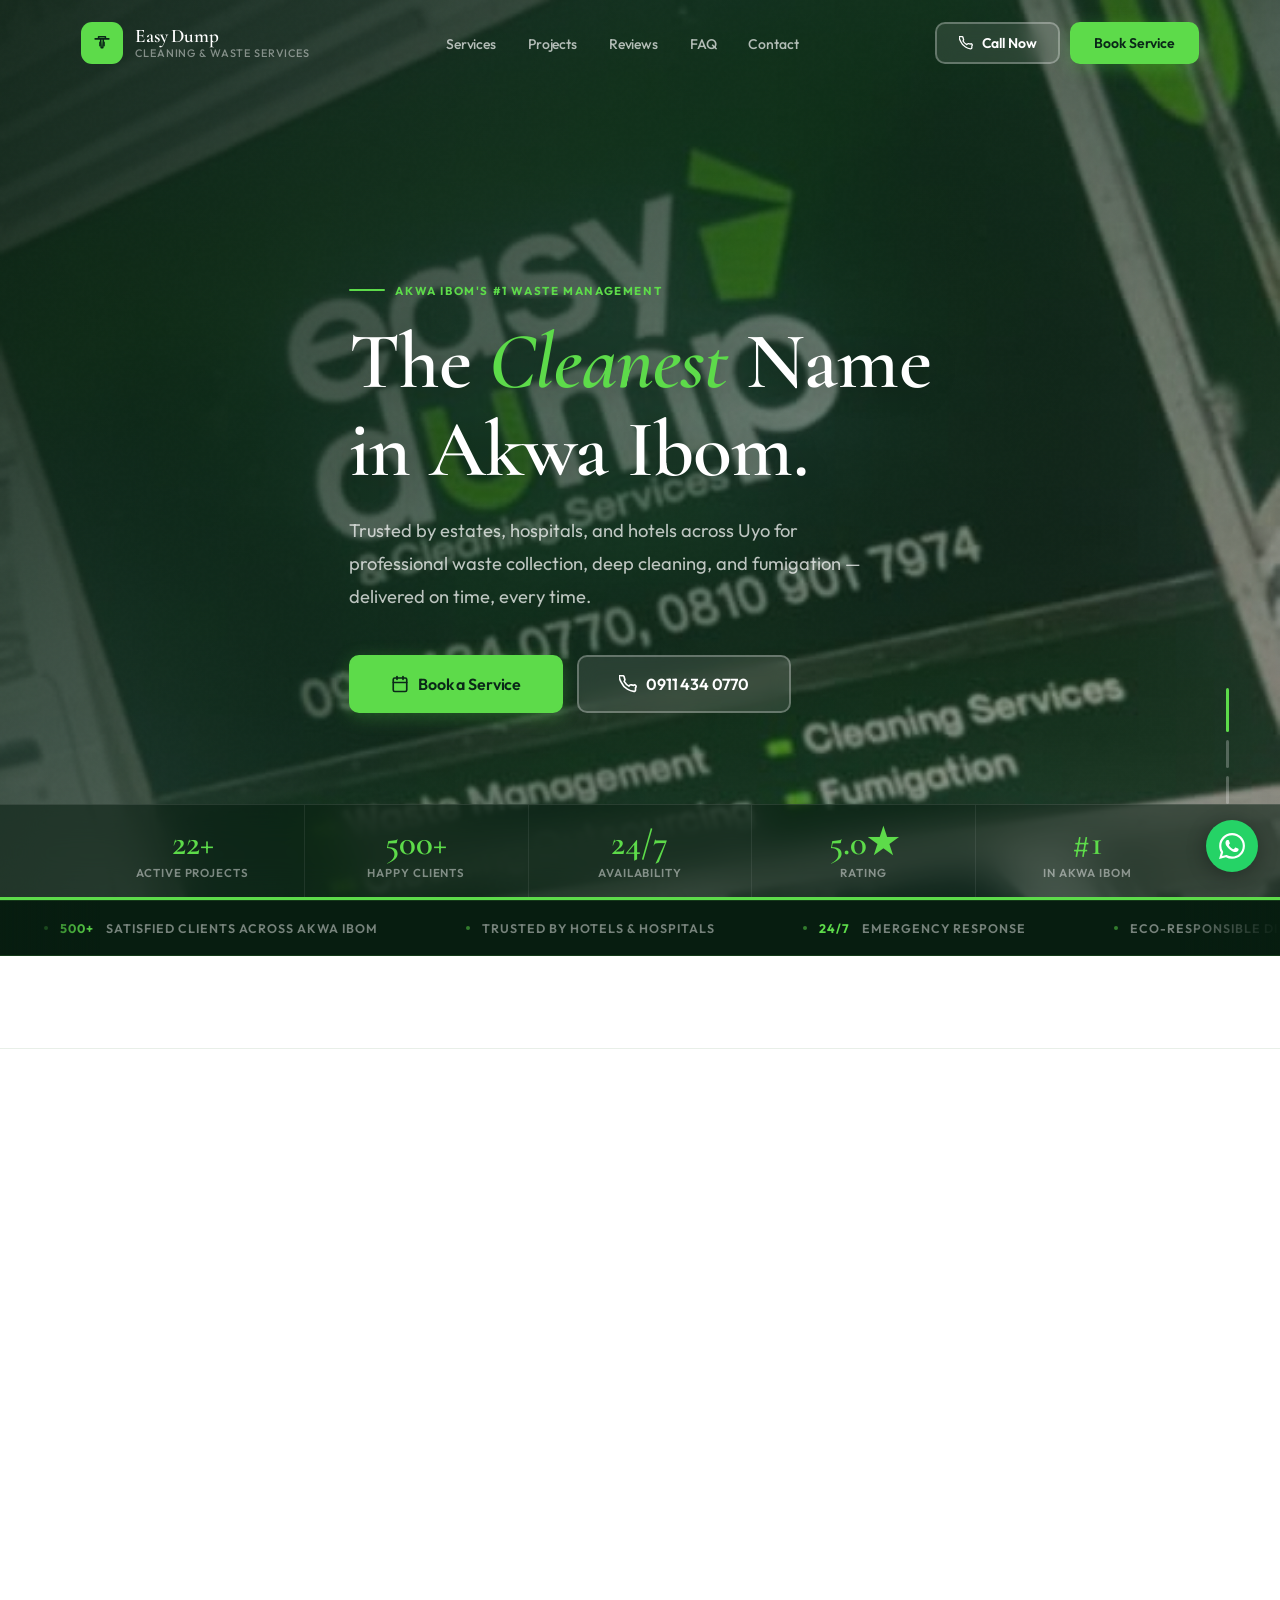
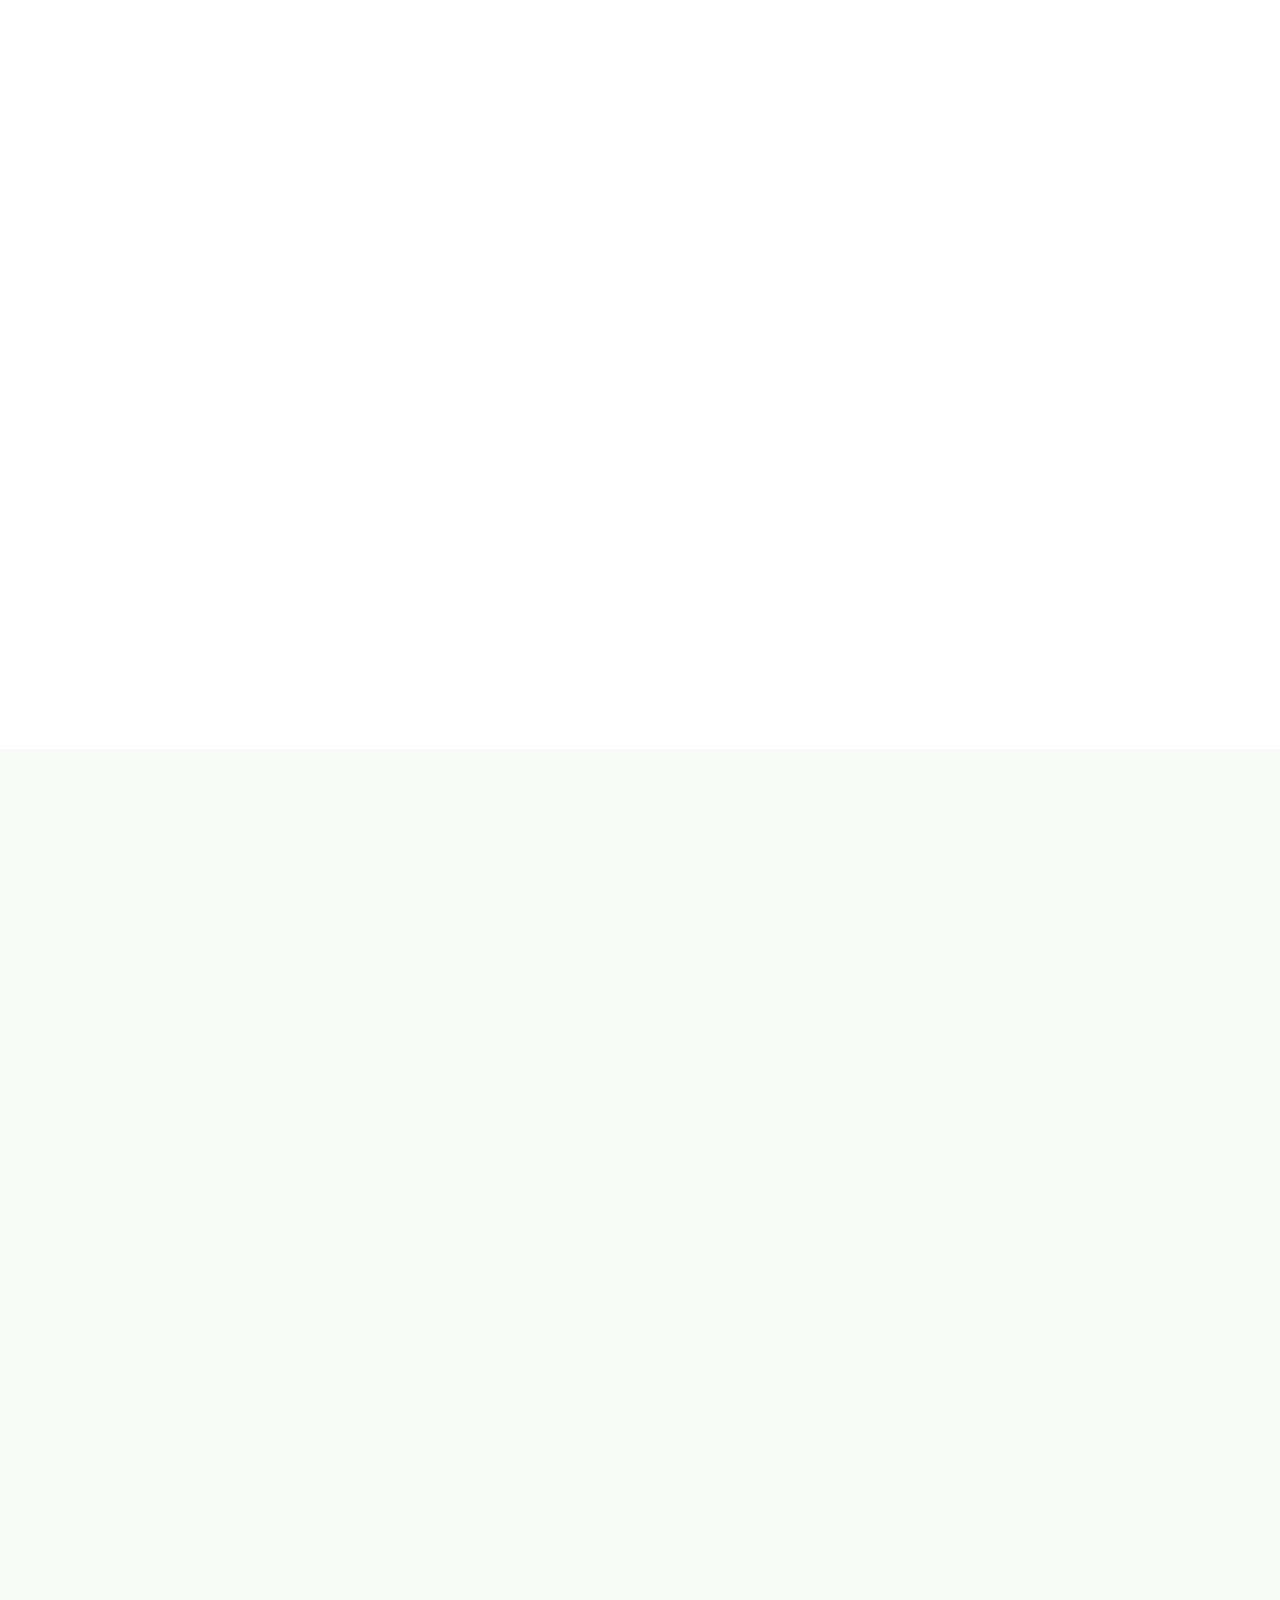
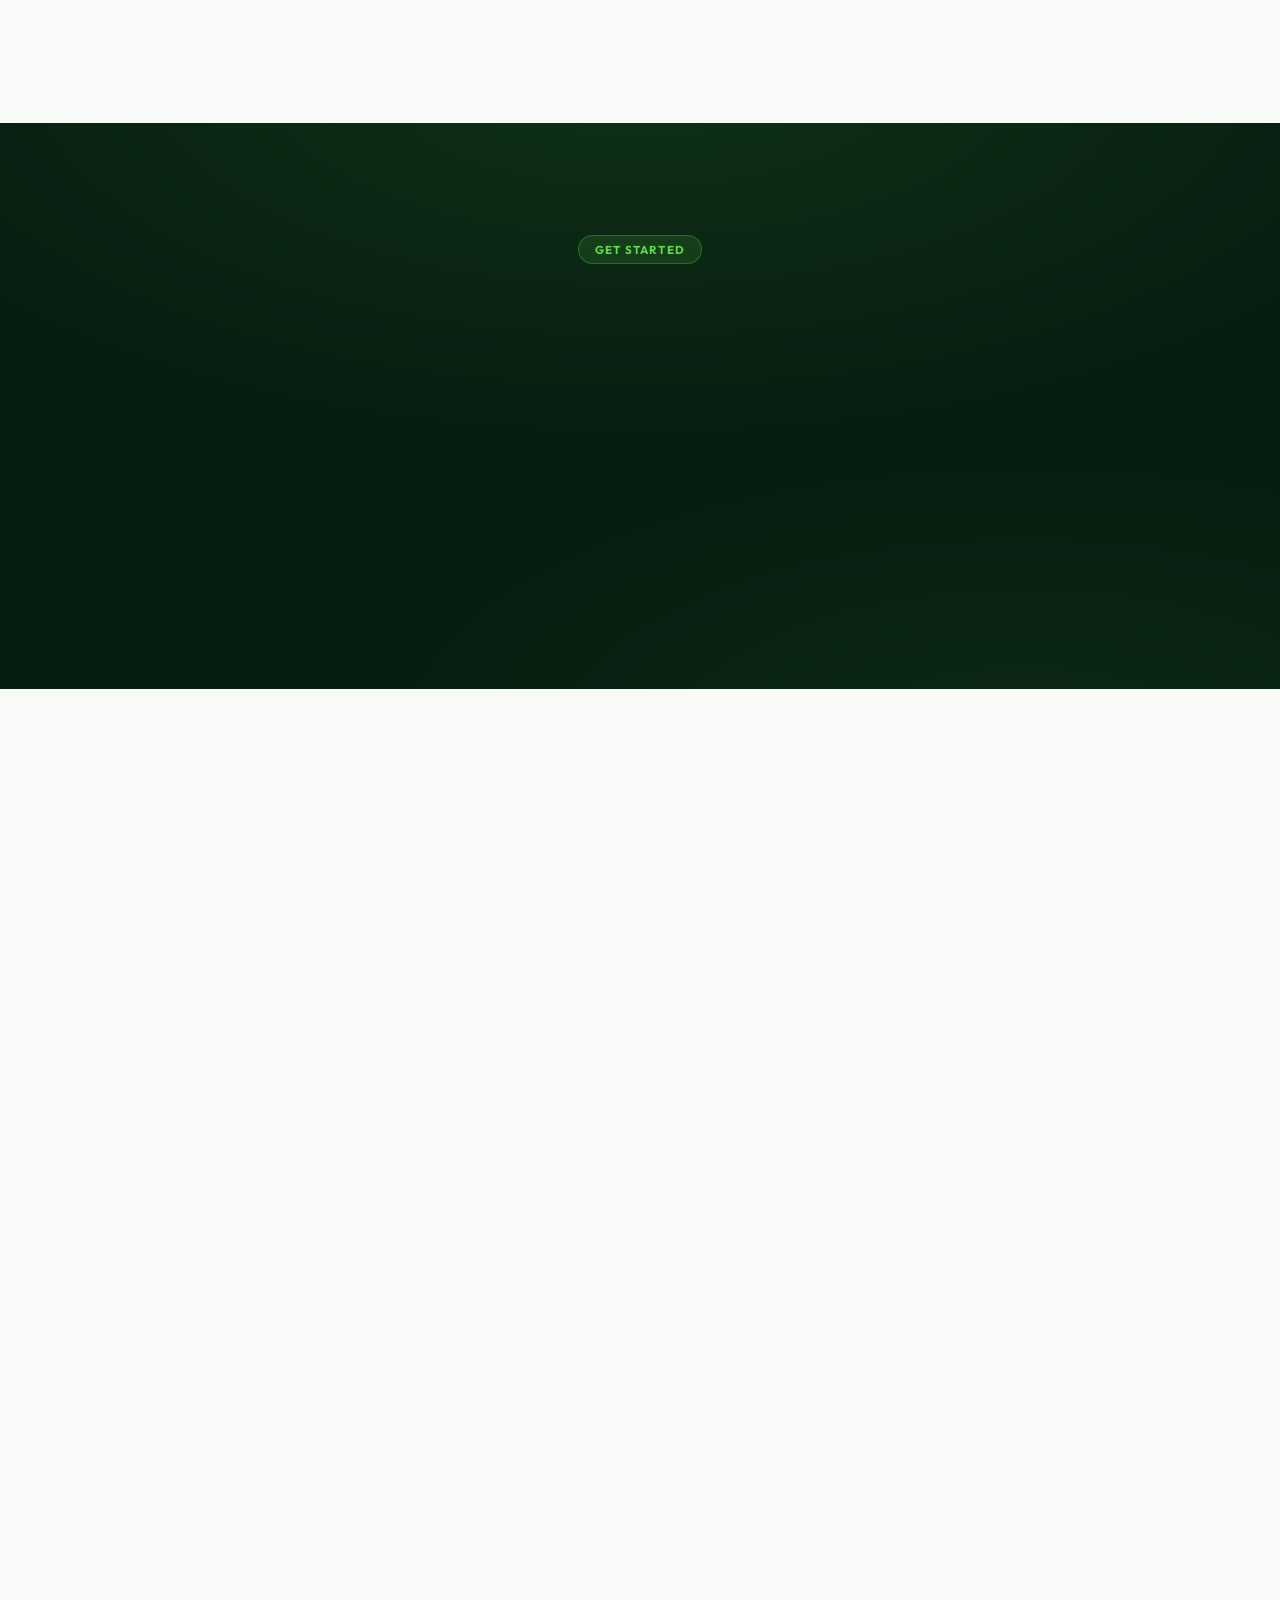
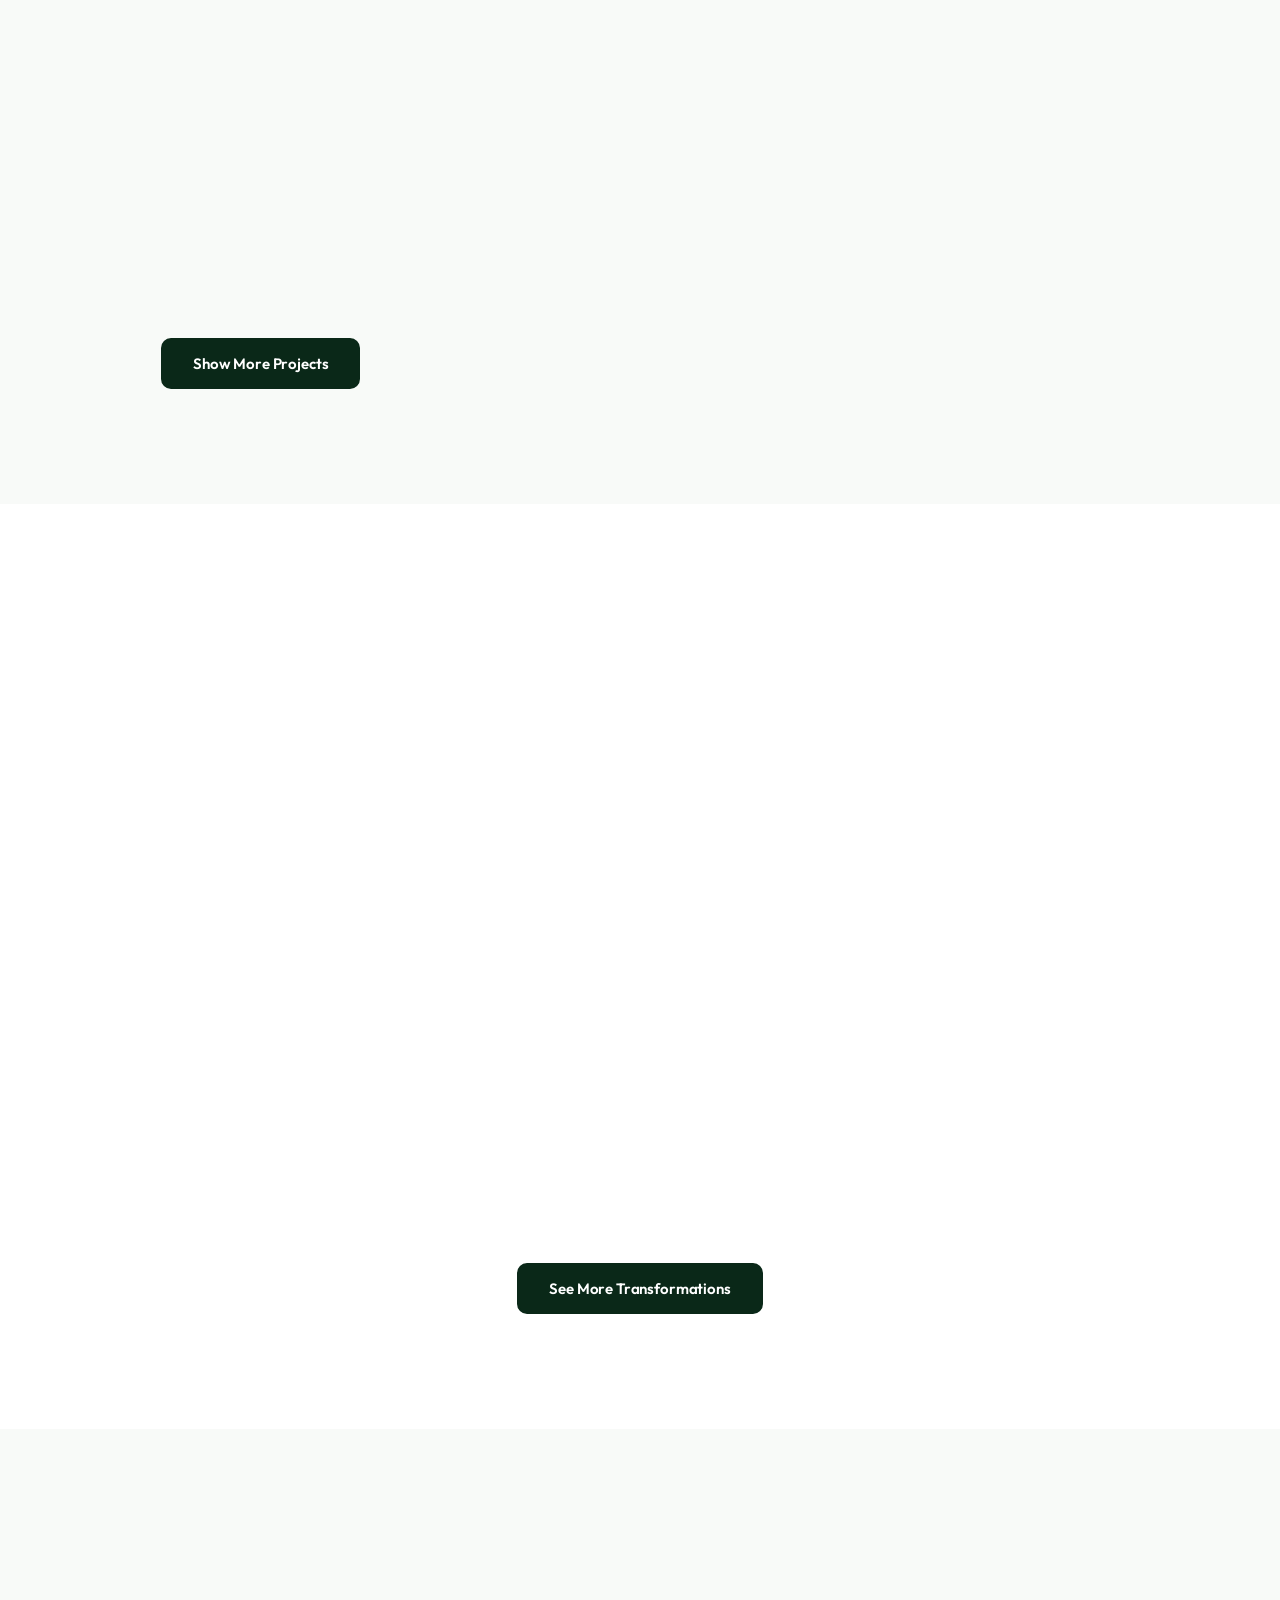
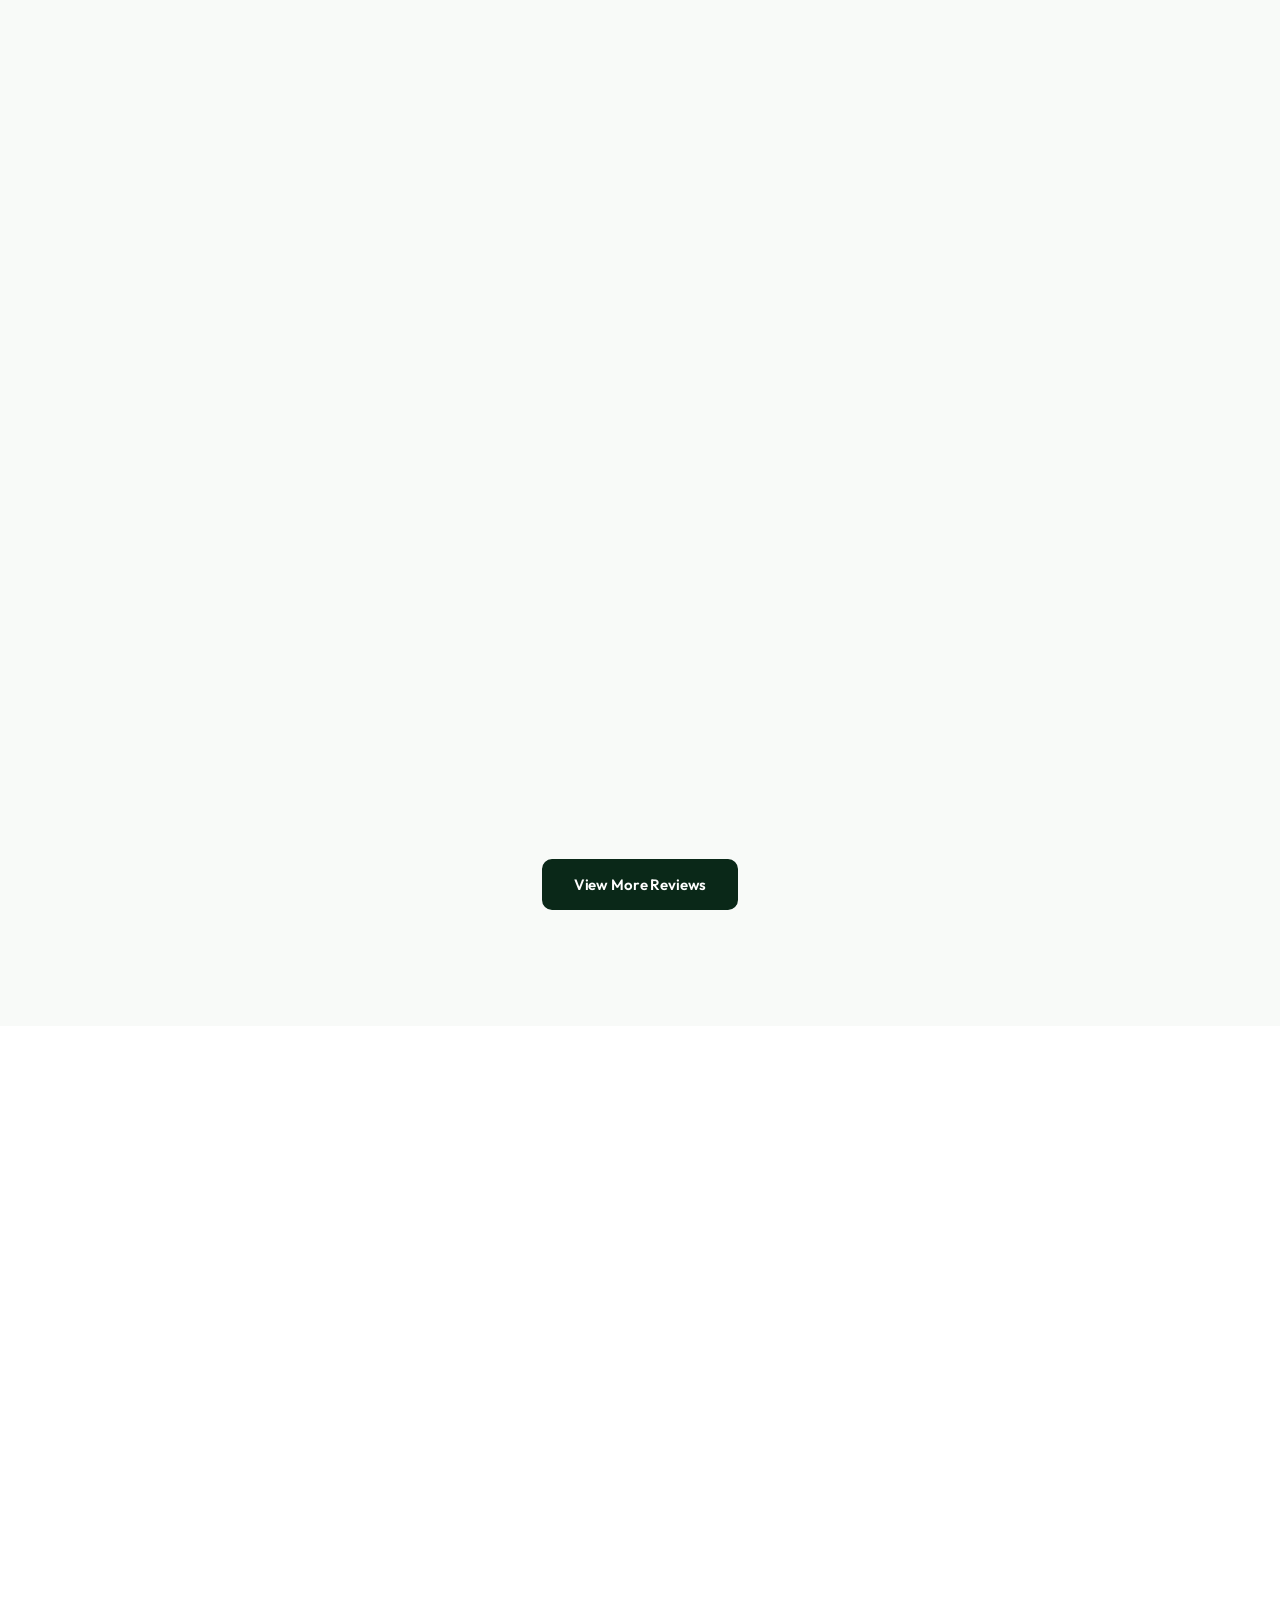
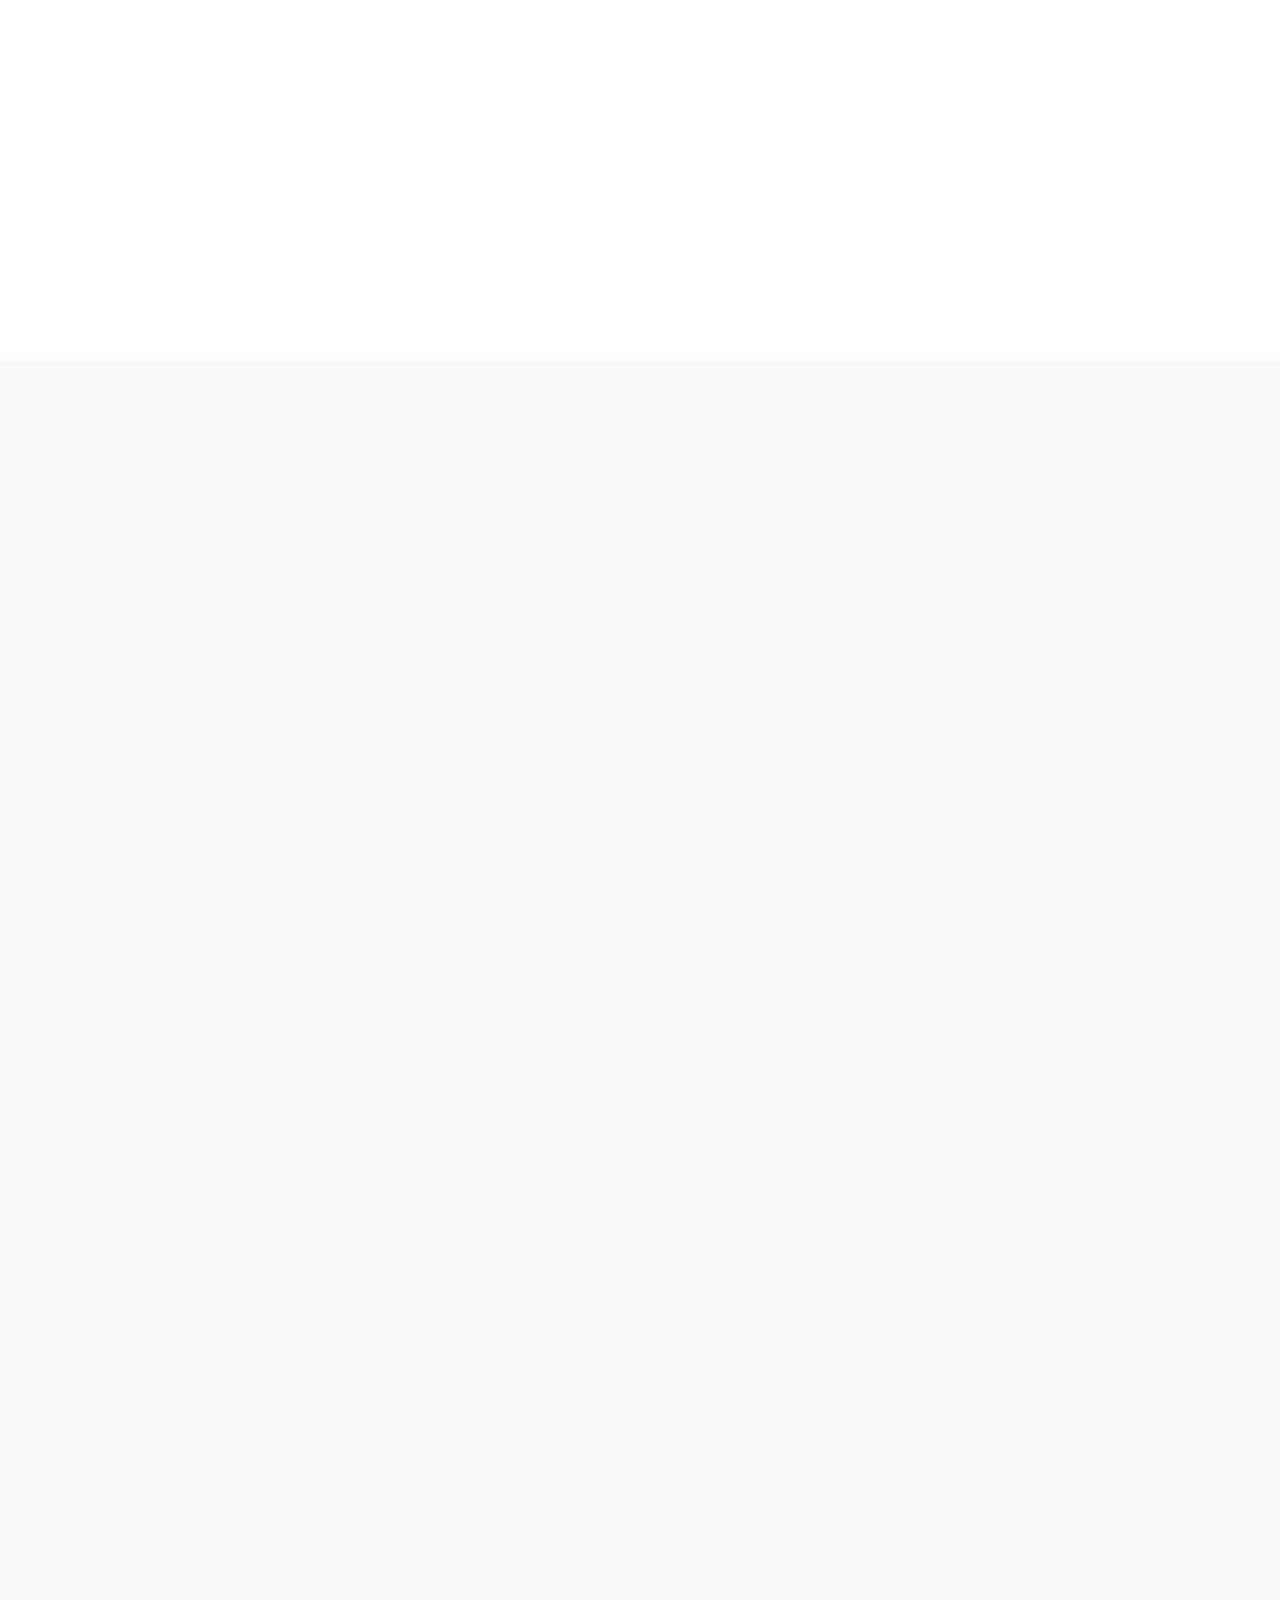
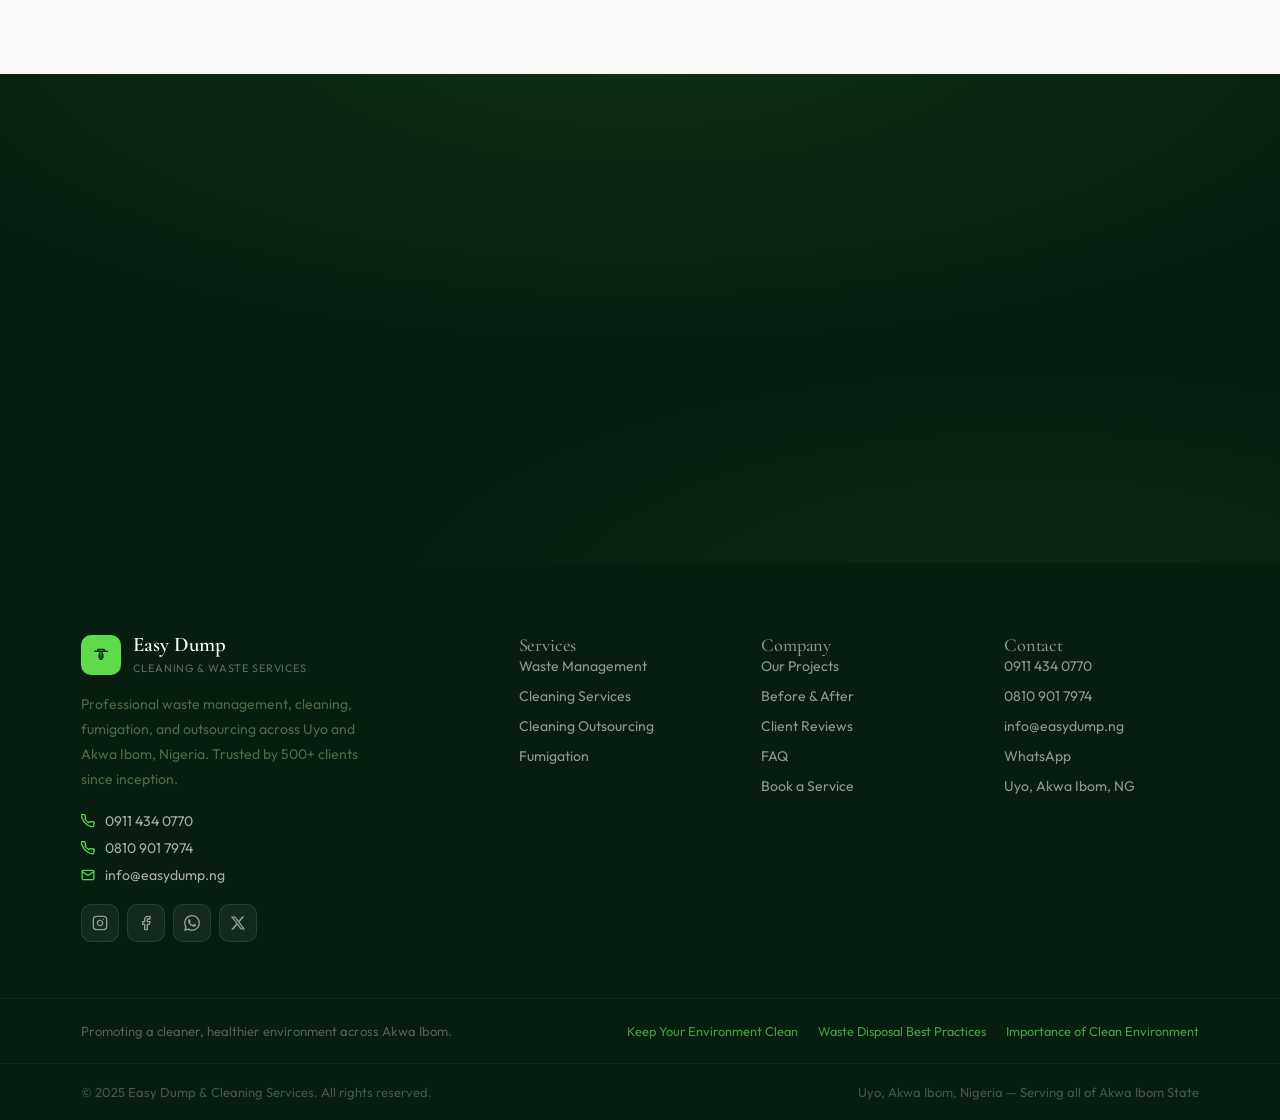
==== index.html @ ab7b24e5 "ppppp" ====
<!DOCTYPE html>
<html lang="en">
<head>
<meta charset="UTF-8">
<meta name="viewport" content="width=device-width,initial-scale=1.0">
<title>Easy Dump & Cleaning Services — #1 in Akwa Ibom | Uyo, Nigeria</title>
<meta name="description" content="Akwa Ibom's most trusted cleaning and waste management company. Easy Dump & Cleaning Services delivers professional waste collection, deep cleaning, fumigation and outsourcing across Uyo. 500+ happy clients. Call 0911 434 0770.">
<meta name="keywords" content="waste management Uyo, cleaning services Akwa Ibom, fumigation Uyo, best cleaning company Nigeria, waste disposal Uyo Akwa Ibom">
<meta name="robots" content="index,follow">
<meta name="author" content="Easy Dump & Cleaning Services">
<meta name="geo.region" content="NG-AK">
<meta name="geo.placename" content="Uyo, Akwa Ibom">
<link rel="canonical" href="https://easydump.org/">
<meta property="og:type" content="website">
<meta property="og:title" content="Easy Dump & Cleaning Services — #1 in Akwa Ibom">
<meta property="og:description" content="Akwa Ibom's most trusted waste management and cleaning company. 500+ clients. 24/7 service. Call 0911 434 0770.">
<meta property="og:url" content="https://easydump.org/">
<meta property="og:site_name" content="Easy Dump & Cleaning Services">
<meta name="twitter:card" content="summary_large_image">
<meta name="twitter:title" content="Easy Dump & Cleaning — #1 in Akwa Ibom">
<meta name="twitter:description" content="Professional waste management, cleaning & fumigation in Uyo, Akwa Ibom.">
<link rel="preconnect" href="https://fonts.googleapis.com">
<link rel="preconnect" href="https://fonts.gstatic.com" crossorigin>
<link href="https://fonts.googleapis.com/css2?family=Cormorant+Garamond:ital,wght@0,400;0,500;0,600;0,700;1,400;1,600&family=Outfit:wght@300;400;500;600;700;800&display=swap" rel="stylesheet">
<link rel="stylesheet" href="style.css">
<script type="application/ld+json">
{"@context":"https://schema.org","@type":"LocalBusiness","name":"Easy Dump & Cleaning Services","description":"Professional waste management, deep cleaning, fumigation and outsourcing across Uyo and Akwa Ibom, Nigeria.","url":"https://easydump.ng","telephone":["+2349114340770","+2348109017974"],"email":"info@easydump.ng","address":{"@type":"PostalAddress","addressLocality":"Uyo","addressRegion":"Akwa Ibom","addressCountry":"NG"},"areaServed":"Akwa Ibom","serviceType":["Waste Management","Cleaning Services","Fumigation","Cleaning Outsourcing"],"aggregateRating":{"@type":"AggregateRating","ratingValue":"5.0","reviewCount":"500"},"sameAs":["https://www.instagram.com/easydumpng","https://www.facebook.com/easydumpng"]}
</script>
</head>
<body>

<!-- ═══ PRELOADER ═══ -->
<div id="preloader">
  <div class="pl-wordmark">
    <div class="pl-logomark">
      <svg viewBox="0 0 32 32" fill="none" xmlns="http://www.w3.org/2000/svg">
        <path d="M6 10h20M11 10V7h10v3M18 10l-.8 13H14.8L14 10" stroke="currentColor" stroke-width="2" stroke-linecap="round" stroke-linejoin="round"/>
        <path d="M13 15v5M19 15v5" stroke="currentColor" stroke-width="2" stroke-linecap="round"/>
      </svg>
    </div>
    <div class="pl-name">Easy Dump<span>Cleaning &amp; Waste Services</span></div>
  </div>
  <div class="pl-track"><div class="pl-fill"></div></div>
  <div class="pl-msg">Preparing your experience&hellip;</div>
</div>

<!-- ═══ NAVBAR ═══ -->
<nav class="nav" id="nav" aria-label="Main navigation">
  <div class="container">
    <div class="nav-inner">
      <a href="index.html" class="nav-logo" aria-label="Easy Dump home">
        <div class="nav-lm">
          <svg viewBox="0 0 32 32" fill="none" xmlns="http://www.w3.org/2000/svg">
            <path d="M6 10h20M11 10V7h10v3M18 10l-.8 13H14.8L14 10" stroke="currentColor" stroke-width="2.2" stroke-linecap="round" stroke-linejoin="round"/>
            <path d="M13 15v5M19 15v5" stroke="currentColor" stroke-width="2.2" stroke-linecap="round"/>
          </svg>
        </div>
        <div class="nav-wordmark">
          <strong>Easy Dump</strong>
          <span>Cleaning &amp; Waste Services</span>
        </div>
      </a>
      <ul class="nav-links" role="list">
        <li><a href="#services" class="nav-link">Services</a></li>
        <li><a href="#projects" class="nav-link">Projects</a></li>
        <li><a href="#reviews" class="nav-link">Reviews</a></li>
        <li><a href="#faq" class="nav-link">FAQ</a></li>
        <li><a href="#contact" class="nav-link">Contact</a></li>
      </ul>
      <div class="nav-cta">
        <a href="tel:09114340770" class="btn btn-ghost-w btn-sm">
          <svg width="14" height="14" viewBox="0 0 24 24" fill="none" stroke="currentColor" stroke-width="2.2" stroke-linecap="round" stroke-linejoin="round"><path d="M22 16.92v3a2 2 0 01-2.18 2 19.79 19.79 0 01-8.63-3.07A19.5 19.5 0 013.07 9.81a19.79 19.79 0 01-3.07-8.67A2 2 0 012 1h3a2 2 0 012 1.72c.127.96.361 1.903.7 2.81a2 2 0 01-.45 2.11L6.91 8.57a16 16 0 006.29 6.29l1.27-1.27a2 2 0 012.11-.45c.907.339 1.85.573 2.81.7A2 2 0 0122 16.92z"/></svg>
          Call Now
        </a>
        <a href="booking.html" class="btn btn-lime btn-sm">Book Service</a>
      </div>
      <button class="ham" id="ham" aria-label="Open menu" aria-expanded="false">
        <span></span><span></span><span></span>
      </button>
    </div>
  </div>
</nav>

<!-- ═══ MOBILE NAV ═══ -->
<div class="mob-nav" id="mob-nav" role="dialog" aria-modal="true" aria-label="Mobile navigation">
  <div class="mob-nav-head">
    <a href="index.html" class="nav-logo" style="text-decoration:none">
      <div class="nav-lm"><svg viewBox="0 0 32 32" fill="none" xmlns="http://www.w3.org/2000/svg"><path d="M6 10h20M11 10V7h10v3M18 10l-.8 13H14.8L14 10" stroke="currentColor" stroke-width="2.2" stroke-linecap="round" stroke-linejoin="round"/><path d="M13 15v5M19 15v5" stroke="currentColor" stroke-width="2.2" stroke-linecap="round"/></svg></div>
      <div class="nav-wordmark"><strong>Easy Dump</strong><span>Cleaning &amp; Waste</span></div>
    </a>
    <button id="mob-close" aria-label="Close menu" style="background:rgba(255,255,255,.07);border:none;color:#fff;width:42px;height:42px;border-radius:50%;display:flex;align-items:center;justify-content:center;cursor:pointer;flex-shrink:0">
      <svg width="18" height="18" viewBox="0 0 24 24" fill="none" stroke="currentColor" stroke-width="2.5" stroke-linecap="round"><path d="M18 6L6 18M6 6l12 12"/></svg>
    </button>
  </div>
  <div class="mob-nav-body">
    <a href="#services" class="mob-lnk">Services<svg width="16" height="16" viewBox="0 0 24 24" fill="none" stroke="currentColor" stroke-width="2.2" stroke-linecap="round" stroke-linejoin="round"><path d="M5 12h14M12 5l7 7-7 7"/></svg></a>
    <a href="#projects" class="mob-lnk">Projects<svg width="16" height="16" viewBox="0 0 24 24" fill="none" stroke="currentColor" stroke-width="2.2" stroke-linecap="round" stroke-linejoin="round"><path d="M5 12h14M12 5l7 7-7 7"/></svg></a>
    <a href="#reviews" class="mob-lnk">Reviews<svg width="16" height="16" viewBox="0 0 24 24" fill="none" stroke="currentColor" stroke-width="2.2" stroke-linecap="round" stroke-linejoin="round"><path d="M5 12h14M12 5l7 7-7 7"/></svg></a>
    <a href="#faq" class="mob-lnk">FAQ<svg width="16" height="16" viewBox="0 0 24 24" fill="none" stroke="currentColor" stroke-width="2.2" stroke-linecap="round" stroke-linejoin="round"><path d="M5 12h14M12 5l7 7-7 7"/></svg></a>
    <a href="#contact" class="mob-lnk">Contact<svg width="16" height="16" viewBox="0 0 24 24" fill="none" stroke="currentColor" stroke-width="2.2" stroke-linecap="round" stroke-linejoin="round"><path d="M5 12h14M12 5l7 7-7 7"/></svg></a>
    <div class="mob-contacts">
      <div class="mob-ci"><svg width="15" height="15" viewBox="0 0 24 24" fill="none" stroke="currentColor" stroke-width="2" stroke-linecap="round" stroke-linejoin="round"><path d="M22 16.92v3a2 2 0 01-2.18 2 19.79 19.79 0 01-8.63-3.07A19.5 19.5 0 013.07 9.81a19.79 19.79 0 01-3.07-8.67A2 2 0 012 1h3a2 2 0 012 1.72c.127.96.361 1.903.7 2.81a2 2 0 01-.45 2.11L6.91 8.57a16 16 0 006.29 6.29l1.27-1.27a2 2 0 012.11-.45c.907.339 1.85.573 2.81.7A2 2 0 0122 16.92z"/></svg><a href="tel:09114340770">0911 434 0770</a></div>
      <div class="mob-ci"><svg width="15" height="15" viewBox="0 0 24 24" fill="none" stroke="currentColor" stroke-width="2" stroke-linecap="round" stroke-linejoin="round"><path d="M4 4h16c1.1 0 2 .9 2 2v12c0 1.1-.9 2-2 2H4c-1.1 0-2-.9-2-2V6c0-1.1.9-2 2-2z"/><polyline points="22,6 12,13 2,6"/></svg><a href="mailto:info@easydump.ng">info@easydump.ng</a></div>
    </div>
  </div>
  <div class="mob-nav-foot">
    <a href="booking.html" class="btn btn-lime">Book a Service</a>
    <a href="tel:09114340770" class="btn btn-ghost-w">Call 0911 434 0770</a>
  </div>
</div>

<!-- ═══ HERO ═══ -->
<section class="hero" aria-label="Hero">
  <div class="hero-slides">
    <div class="hs"></div>
    <div class="hs"></div>
    <div class="hs"></div>
  </div>

  <div class="hero-content">
    <div class="container">
      <div class="hero-inner">
        <div class="hero-panels">
          <!-- Panel 1 -->
          <div class="hero-panel">
            <div class="hero-eyebrow"><span class="hero-eyebrow-line"></span>Akwa Ibom's #1 Waste Management</div>
            <h1>The <em>Cleanest</em> Name<br>in Akwa Ibom.</h1>
            <p>Trusted by estates, hospitals, and hotels across Uyo for professional waste collection, deep cleaning, and fumigation — delivered on time, every time.</p>
          </div>
          <!-- Panel 2 -->
          <div class="hero-panel">
            <div class="hero-eyebrow"><span class="hero-eyebrow-line"></span>Professional Cleaning Services</div>
            <h1>Spotless Spaces.<br><em>Healthy</em> Environments.</h1>
            <p>Hospital-grade cleaning standards brought to your home, hotel, or office. Our trained teams deliver results that speak louder than words.</p>
          </div>
          <!-- Panel 3 -->
          <div class="hero-panel">
            <div class="hero-eyebrow"><span class="hero-eyebrow-line"></span>24/7 Emergency Response</div>
            <h1>Always Ready.<br>Always <em>Reliable.</em></h1>
            <p>500+ clients across Akwa Ibom rely on Easy Dump for round-the-clock waste management, emergency cleaning, and certified fumigation services.</p>
          </div>
        </div>
        <div class="hero-actions">
          <a href="booking.html" class="btn btn-lime btn-lg">
            <svg width="18" height="18" viewBox="0 0 24 24" fill="none" stroke="currentColor" stroke-width="2.2" stroke-linecap="round" stroke-linejoin="round"><rect x="3" y="4" width="18" height="18" rx="2" ry="2"/><line x1="16" y1="2" x2="16" y2="6"/><line x1="8" y1="2" x2="8" y2="6"/><line x1="3" y1="10" x2="21" y2="10"/></svg>
            Book a Service
          </a>
          <a href="tel:09114340770" class="btn btn-ghost-w btn-lg">
            <svg width="18" height="18" viewBox="0 0 24 24" fill="none" stroke="currentColor" stroke-width="2.2" stroke-linecap="round" stroke-linejoin="round"><path d="M22 16.92v3a2 2 0 01-2.18 2 19.79 19.79 0 01-8.63-3.07A19.5 19.5 0 013.07 9.81a19.79 19.79 0 01-3.07-8.67A2 2 0 012 1h3a2 2 0 012 1.72c.127.96.361 1.903.7 2.81a2 2 0 01-.45 2.11L6.91 8.57a16 16 0 006.29 6.29l1.27-1.27a2 2 0 012.11-.45c.907.339 1.85.573 2.81.7A2 2 0 0122 16.92z"/></svg>
            0911 434 0770
          </a>
        </div>
      </div>
    </div>
  </div>

  <!-- Stats bar -->
  <div class="hero-stats">
    <div class="container">
      <div class="hero-stats-inner">
        <div class="hstat"><div class="hstat-n">22+</div><div class="hstat-l">Active Projects</div></div>
        <div class="hstat"><div class="hstat-n">500+</div><div class="hstat-l">Happy Clients</div></div>
        <div class="hstat"><div class="hstat-n">24/7</div><div class="hstat-l">Availability</div></div>
        <div class="hstat"><div class="hstat-n">5.0★</div><div class="hstat-l">Rating</div></div>
        <div class="hstat"><div class="hstat-n">#1</div><div class="hstat-l">In Akwa Ibom</div></div>
      </div>
    </div>
  </div>

  <!-- Dot controls -->
  <div class="hero-ctrl">
    <div class="hero-dots">
      <button class="hdot" aria-label="Slide 1"></button>
      <button class="hdot" aria-label="Slide 2"></button>
      <button class="hdot" aria-label="Slide 3"></button>
    </div>
  </div>
  <div class="hero-timer"><div class="hero-timer-fill" id="hero-fill"></div></div>
</section>

<!-- ═══ TICKER ═══ -->
<div class="ticker-wrap" aria-hidden="true">
  <div class="ticker-belt">
    <span class="tick"><span class="tick-div"></span><b>500+</b> Satisfied Clients Across Akwa Ibom</span>
    <span class="tick"><span class="tick-div"></span>Trusted by Hotels &amp; Hospitals</span>
    <span class="tick"><span class="tick-div"></span><b>24/7</b> Emergency Response</span>
    <span class="tick"><span class="tick-div"></span>Eco-Responsible Disposal Methods</span>
    <span class="tick"><span class="tick-div"></span><b>No.1</b> Cleaning Company in Uyo</span>
    <span class="tick"><span class="tick-div"></span>Licensed &amp; Fully Insured</span>
    <span class="tick"><span class="tick-div"></span>Medical-Grade Sanitation Available</span>
    <span class="tick"><span class="tick-div"></span><b>22+</b> Active Projects Running</span>
    <span class="tick"><span class="tick-div"></span><b>500+</b> Satisfied Clients Across Akwa Ibom</span>
    <span class="tick"><span class="tick-div"></span>Trusted by Hotels &amp; Hospitals</span>
    <span class="tick"><span class="tick-div"></span><b>24/7</b> Emergency Response</span>
    <span class="tick"><span class="tick-div"></span>Eco-Responsible Disposal Methods</span>
    <span class="tick"><span class="tick-div"></span><b>No.1</b> Cleaning Company in Uyo</span>
    <span class="tick"><span class="tick-div"></span>Licensed &amp; Fully Insured</span>
    <span class="tick"><span class="tick-div"></span>Medical-Grade Sanitation Available</span>
    <span class="tick"><span class="tick-div"></span><b>22+</b> Active Projects Running</span>
  </div>
</div>

<!-- ═══ TRUST BAR ═══ -->
<div class="trust-bar">
  <div class="container">
    <div class="trust-inner">
      <div class="ti sa d1"><div class="ti-icon"><svg width="16" height="16" viewBox="0 0 24 24" fill="none" stroke="currentColor" stroke-width="2.2" stroke-linecap="round" stroke-linejoin="round"><path d="M22 11.08V12a10 10 0 11-5.93-9.14"/><polyline points="22 4 12 14.01 9 11.01"/></svg></div>Licensed &amp; Insured</div>
      <div class="ti sa d2"><div class="ti-icon"><svg width="16" height="16" viewBox="0 0 24 24" fill="none" stroke="currentColor" stroke-width="2.2" stroke-linecap="round" stroke-linejoin="round"><polygon points="12 2 15.09 8.26 22 9.27 17 14.14 18.18 21.02 12 17.77 5.82 21.02 7 14.14 2 9.27 8.91 8.26 12 2"/></svg></div>5-Star Rated</div>
      <div class="ti sa d3"><div class="ti-icon"><svg width="16" height="16" viewBox="0 0 24 24" fill="none" stroke="currentColor" stroke-width="2.2" stroke-linecap="round" stroke-linejoin="round"><circle cx="12" cy="12" r="10"/><polyline points="12 6 12 12 16 14"/></svg></div>Same-Day Response</div>
      <div class="ti sa d4"><div class="ti-icon"><svg width="16" height="16" viewBox="0 0 24 24" fill="none" stroke="currentColor" stroke-width="2.2" stroke-linecap="round" stroke-linejoin="round"><path d="M12 22s8-4 8-10V5l-8-3-8 3v7c0 6 8 10 8 10z"/></svg></div>Eco-Friendly Methods</div>
      <div class="ti sa d5"><div class="ti-icon"><svg width="16" height="16" viewBox="0 0 24 24" fill="none" stroke="currentColor" stroke-width="2.2" stroke-linecap="round" stroke-linejoin="round"><path d="M17 21v-2a4 4 0 00-4-4H5a4 4 0 00-4 4v2"/><circle cx="9" cy="7" r="4"/><path d="M23 21v-2a4 4 0 00-3-3.87"/><path d="M16 3.13a4 4 0 010 7.75"/></svg></div>Trained Professionals</div>
    </div>
  </div>
</div>

<!-- ═══ SERVICES ═══ -->
<section class="section" id="services">
  <div class="container">
    <div class="sh-row">
      <div class="sh sa sl">
        <div class="chip"><span class="chip-dot"></span>What We Do</div>
        <h2>Our Services</h2>
        <p>Four core service lines covering everything your estate, business, or facility needs — delivered by trained professionals across Uyo and Akwa Ibom.</p>
      </div>
      <a href="booking.html" class="btn btn-outline sa sr">Book Any Service</a>
    </div>
    <div class="svc-grid">
      <!-- Waste -->
      <div class="svc-card sa">
        <div class="svc-bg" style="background-image:url('https://i.pinimg.com/1200x/e2/1a/35/e21a35e1ba9e62483b7ad218270b8b0f.jpg')"></div>
        <div class="svc-overlay"></div>
        <div class="svc-tag">Waste Management</div>
        <div class="svc-body">
          <div class="svc-icon-wrap"><svg width="22" height="22" viewBox="0 0 24 24" fill="none" stroke="currentColor" stroke-width="2.2" stroke-linecap="round" stroke-linejoin="round"><path d="M3 6h18M8 6V4h8v2M19 6l-1 14H6L5 6"/><path d="M10 11v5M14 11v5"/></svg></div>
          <h3>Waste Management</h3>
          <p class="svc-desc">Scheduled and on-demand waste collection for estates, hospitals and commercial properties with full regulatory compliance.</p>
          <div class="svc-feats">
            <div class="svc-feat">Residential &amp; estate collection</div>
            <div class="svc-feat">Medical &amp; hazardous waste</div>
            <div class="svc-feat">24/7 emergency pickup</div>
          </div>
          <a href="booking.html" class="svc-cta">Book Now <svg width="16" height="16" viewBox="0 0 24 24" fill="none" stroke="currentColor" stroke-width="2.5" stroke-linecap="round" stroke-linejoin="round"><path d="M5 12h14M12 5l7 7-7 7"/></svg></a>
        </div>
      </div>
      <!-- Cleaning -->
      <div class="svc-card sa d1">
        <div class="svc-bg" style="background-image:url('https://i.pinimg.com/736x/b8/cb/6d/b8cb6d9f569d7fc7b67de09ed195658e.jpg')"></div>
        <div class="svc-overlay"></div>
        <div class="svc-tag">Cleaning Services</div>
        <div class="svc-body">
          <div class="svc-icon-wrap"><svg width="22" height="22" viewBox="0 0 24 24" fill="none" stroke="currentColor" stroke-width="2.2" stroke-linecap="round" stroke-linejoin="round"><path d="M9 22h6M12 2v4M12 18v4M4.93 4.93l2.83 2.83M16.24 16.24l2.83 2.83M2 12h4M18 12h4M4.93 19.07l2.83-2.83M16.24 7.76l2.83-2.83"/></svg></div>
          <h3>Cleaning Services</h3>
          <p class="svc-desc">Hospital-grade deep cleaning and routine maintenance for homes, hotels, offices and healthcare facilities across Akwa Ibom.</p>
          <div class="svc-feats">
            <div class="svc-feat">Hotel &amp; hospitality cleaning</div>
            <div class="svc-feat">Medical-grade sanitation</div>
            <div class="svc-feat">Post-construction cleanup</div>
          </div>
          <a href="booking.html" class="svc-cta">Book Now <svg width="16" height="16" viewBox="0 0 24 24" fill="none" stroke="currentColor" stroke-width="2.5" stroke-linecap="round" stroke-linejoin="round"><path d="M5 12h14M12 5l7 7-7 7"/></svg></a>
        </div>
      </div>
      <!-- Outsourcing -->
      <div class="svc-card sa d2">
        <div class="svc-bg" style="background-image:url('https://i.pinimg.com/1200x/f5/ea/7f/f5ea7f0c5663aa62fa5d1e86b33ac0d3.jpg')"></div>
        <div class="svc-overlay"></div>
        <div class="svc-tag">Outsourcing</div>
        <div class="svc-body">
          <div class="svc-icon-wrap"><svg width="22" height="22" viewBox="0 0 24 24" fill="none" stroke="currentColor" stroke-width="2.2" stroke-linecap="round" stroke-linejoin="round"><path d="M17 21v-2a4 4 0 00-4-4H5a4 4 0 00-4 4v2"/><circle cx="9" cy="7" r="4"/><path d="M23 21v-2a4 4 0 00-3-3.87"/><path d="M16 3.13a4 4 0 010 7.75"/></svg></div>
          <h3>Cleaning Outsourcing</h3>
          <p class="svc-desc">Dedicated, vetted cleaning personnel deployed to your facility on flexible contract terms with full supervision.</p>
          <div class="svc-feats">
            <div class="svc-feat">Vetted &amp; trained staff</div>
            <div class="svc-feat">Flexible contract terms</div>
            <div class="svc-feat">Full daily supervision</div>
          </div>
          <a href="booking.html" class="svc-cta">Book Now <svg width="16" height="16" viewBox="0 0 24 24" fill="none" stroke="currentColor" stroke-width="2.5" stroke-linecap="round" stroke-linejoin="round"><path d="M5 12h14M12 5l7 7-7 7"/></svg></a>
        </div>
      </div>
      <!-- Fumigation -->
      <div class="svc-card sa d3">
        <div class="svc-bg" style="background-image:url('https://i.pinimg.com/736x/0c/f3/91/0cf391ec2883608240550382edaf8d57.jpg')"></div>
        <div class="svc-overlay"></div>
        <div class="svc-tag">Fumigation</div>
        <div class="svc-body">
          <div class="svc-icon-wrap"><svg width="22" height="22" viewBox="0 0 24 24" fill="none" stroke="currentColor" stroke-width="2.2" stroke-linecap="round" stroke-linejoin="round"><path d="M12 22s8-4 8-10V5l-8-3-8 3v7c0 6 8 10 8 10z"/></svg></div>
          <h3>Fumigation &amp; Pest Control</h3>
          <p class="svc-desc">Certified fumigation using regulated, approved chemicals. Effective, safe, and backed by compliance certification.</p>
          <div class="svc-feats">
            <div class="svc-feat">Certified pest control</div>
            <div class="svc-feat">Child &amp; pet-safe options</div>
            <div class="svc-feat">Quarterly maintenance plans</div>
          </div>
          <a href="booking.html" class="svc-cta">Book Now <svg width="16" height="16" viewBox="0 0 24 24" fill="none" stroke="currentColor" stroke-width="2.5" stroke-linecap="round" stroke-linejoin="round"><path d="M5 12h14M12 5l7 7-7 7"/></svg></a>
        </div>
      </div>
    </div>
  </div>
</section>

<!-- ═══ WHY US ═══ -->
<section class="section alt">
  <div class="container">
    <div class="why-layout">
      <div class="why-visual sa sl">
        <img src="https://i.pinimg.com/1200x/44/8e/cb/448ecb5a7bf63edd4322ae09fd361263.jpg" alt="Easy Dump professional cleaning team at work in Uyo Akwa Ibom" loading="lazy" width="900" height="680" class="why-img">
        <div class="why-badge-card">
          <div class="wbn">500+</div>
          <div class="wbl">Satisfied Clients</div>
        </div>
        <div class="why-rating">
          <div class="stars">&#9733;&#9733;&#9733;&#9733;&#9733;</div>
          <div class="rn">5.0</div>
          <div class="rl">Perfect Rating</div>
        </div>
      </div>
      <div class="why-content sa sr">
        <div class="chip"><span class="chip-dot"></span>Why Easy Dump</div>
        <h2 style="margin-top:12px">The Professional  Standard<br>for Cleanliness.</h2>
        <p>We are not just another cleaning company. Easy Dump is the benchmark for professional, reliable, and eco-conscious waste management in Akwa Ibom.</p>
        <div class="why-list">
          <div class="why-item">
            <div class="why-item-icon"><svg width="20" height="20" viewBox="0 0 24 24" fill="none" stroke="currentColor" stroke-width="2.2" stroke-linecap="round" stroke-linejoin="round"><circle cx="12" cy="12" r="10"/><polyline points="12 6 12 12 16 14"/></svg></div>
            <div><h4>24/7 Emergency Service</h4><p>Emergencies don't wait. Neither do we. Round-the-clock response for urgent needs across Uyo.</p></div>
          </div>
          <div class="why-item">
            <div class="why-item-icon"><svg width="20" height="20" viewBox="0 0 24 24" fill="none" stroke="currentColor" stroke-width="2.2" stroke-linecap="round" stroke-linejoin="round"><path d="M12 22s8-4 8-10V5l-8-3-8 3v7c0 6 8 10 8 10z"/></svg></div>
            <div><h4>Eco-Responsible Operations</h4><p>Environmentally compliant disposal protecting Uyo's communities and natural spaces for the future.</p></div>
          </div>
          <div class="why-item">
            <div class="why-item-icon"><svg width="20" height="20" viewBox="0 0 24 24" fill="none" stroke="currentColor" stroke-width="2.2" stroke-linecap="round" stroke-linejoin="round"><path d="M22 11.08V12a10 10 0 11-5.93-9.14"/><polyline points="22 4 12 14.01 9 11.01"/></svg></div>
            <div><h4>Licensed, Trained &amp; Insured</h4><p>Every team member is trained to our strict standards. Full professional liability on every contract.</p></div>
          </div>
        </div>
      </div>
    </div>
  </div>
</section>

<!-- ═══ CTA ═══ -->
<section class="cta-band">
  <div class="container cta-band-inner">
    <div class="chip" style="background:rgba(93,219,74,.12);border-color:rgba(93,219,74,.3);color:var(--lime);margin-bottom:18px" class="sa">Get Started</div>
    <h2 class="sa" style="color:var(--white)">Ready to Work with<br>Akwa Ibom's Best?</h2>
    <p class="sa d1">Join 500+ satisfied clients. Book your service today — we respond within hours.</p>
    <div class="cta-actions sa d2">
      <a href="booking.html" class="btn btn-lime btn-lg">Book a Service</a>
      <a href="tel:09114340770" class="btn btn-ghost-w btn-lg">Call 0911 434 0770</a>
    </div>
  </div>
</section>

<!-- ═══ PROJECTS ═══ -->
<section class="section alt" id="projects">
  <div class="container">
    <div class="sh-row">
      <div class="sh sa sl">
        <div class="chip"><span class="chip-dot"></span>Our Work</div>
        <h2>Featured Projects</h2>
        <p>22+ completed engagements across estates, hotels, clinics, and commercial properties in Uyo and Akwa Ibom State.</p>
      </div>
      <a href="booking.html" class="btn btn-outline sa sr">Start Your Project</a>
    </div>
    <div class="proj-grid">
      <div class="proj-card sa"><div class="proj-thumb"><img src="images/glademan.png" alt="Gladmann Hotel waste management" loading="lazy" width="600" height="413"><span class="proj-cat">Waste Management</span></div><div class="proj-body"><h3>Gladmann Hotel</h3><p>Full waste collection Gladmann Hotel with twice-weekly pickup and bulk removal.</p><a href="booking.html" class="proj-link">Book Similar <svg width="14" height="14" viewBox="0 0 24 24" fill="none" stroke="currentColor" stroke-width="2.5" stroke-linecap="round" stroke-linejoin="round"><path d="M5 12h14M12 5l7 7-7 7"/></svg></a></div></div>
      <div class="proj-card sa d1"><div class="proj-thumb"><img src="images/ibom.png" alt="cleaning" loading="lazy" width="600" height="413"><span class="proj-cat">Cleaning</span></div><div class="proj-body"><h3>Ibom-LED</h3><p>Ongoing deep cleaning  for a prominent space across all floors and facilities.</p><a href="booking.html" class="proj-link">Book Similar <svg width="14" height="14" viewBox="0 0 24 24" fill="none" stroke="currentColor" stroke-width="2.5" stroke-linecap="round" stroke-linejoin="round"><path d="M5 12h14M12 5l7 7-7 7"/></svg></a></div></div>
      <div class="proj-card sa d2"><div class="proj-thumb"><img src="https://images.unsplash.com/photo-1519494026892-80bbd2d6fd0d?w=600&q=75&auto=format&fit=crop" alt="CityCare Hospital sanitation" loading="lazy" width="600" height="413"><span class="proj-cat">Cleaning</span></div><div class="proj-body"><h3>CityCare Hospital</h3><p>Medical-grade daily sanitation for a leading private hospital covering wards, theatres, and corridors.</p><a href="booking.html" class="proj-link">Book Similar <svg width="14" height="14" viewBox="0 0 24 24" fill="none" stroke="currentColor" stroke-width="2.5" stroke-linecap="round" stroke-linejoin="round"><path d="M5 12h14M12 5l7 7-7 7"/></svg></a></div></div>
      <div class="proj-card sa"><div class="proj-thumb"><img src="https://i.pinimg.com/1200x/86/91/29/869129cb6e5fb1b19b3c19cb694ef1af.jpg" alt="BlueS cleaning" loading="lazy" width="600" height="413"><span class="proj-cat">Cleaning</span></div><div class="proj-body"><h3>BlueSky Offices</h3><p>Daily office cleaning for a multi-floor commercial building in Uyo's CBD covering all workspaces.</p><a href="booking.html" class="proj-link">Book Similar <svg width="14" height="14" viewBox="0 0 24 24" fill="none" stroke="currentColor" stroke-width="2.5" stroke-linecap="round" stroke-linejoin="round"><path d="M5 12h14M12 5l7 7-7 7"/></svg></a></div></div>
      <div class="proj-card sa d1"><div class="proj-thumb"><img src="images/Screenshot 2026-03-21 084605.png" alt="Golden Suites Hotel fumigation" loading="lazy" width="600" height="413"><span class="proj-cat">Fumigation</span></div><div class="proj-body"><h3>Golden Suites Hotel</h3><p>Comprehensive fumigation across all floors including guest rooms, kitchen, and service areas.</p><a href="booking.html" class="proj-link">Book Similar <svg width="14" height="14" viewBox="0 0 24 24" fill="none" stroke="currentColor" stroke-width="2.5" stroke-linecap="round" stroke-linejoin="round"><path d="M5 12h14M12 5l7 7-7 7"/></svg></a></div></div>
      <div class="proj-card sa d2"><div class="proj-thumb"><img src="images/hou.png" alt="Riverside Residences waste" loading="lazy" width="600" height="413"><span class="proj-cat">Waste Management</span></div><div class="proj-body"><h3>Riverside Residences</h3><p>Regular household waste collection with bins, schedules, and full compliance documentation.</p><a href="booking.html" class="proj-link">Book Similar <svg width="14" height="14" viewBox="0 0 24 24" fill="none" stroke="currentColor" stroke-width="2.5" stroke-linecap="round" stroke-linejoin="round"><path d="M5 12h14M12 5l7 7-7 7"/></svg></a></div></div>
      <!-- Hidden batches (5+5+6 = 16 more) -->
      <div class="proj-card proj-hidden"><div class="proj-thumb"><img src="images/fres.png" alt="Freash Spring Hotel" loading="lazy" width="600" height="413"><span class="proj-cat">Waste Management</span></div><div class="proj-body"><h3>Freash Spring Hotel</h3><p>Environmentally compliant waste collection with segregated recycling and organic waste streams.</p><a href="booking.html" class="proj-link">Book Similar <svg width="14" height="14" viewBox="0 0 24 24" fill="none" stroke="currentColor" stroke-width="2.5" stroke-linecap="round" stroke-linejoin="round"><path d="M5 12h14M12 5l7 7-7 7"/></svg></a></div></div>
      <div class="proj-card proj-hidden"><div class="proj-thumb"><img src="https://images.unsplash.com/photo-1538108149393-fbbd81895907?w=600&q=75&auto=format&fit=crop" alt="PrimeCare Clinic" loading="lazy" width="600" height="413"><span class="proj-cat">Cleaning</span></div><div class="proj-body"><h3>St Athanasius Hospital</h3><p>Daily clinical cleaning and disinfection meeting healthcare standards across all consultation rooms.</p><a href="booking.html" class="proj-link">Book Similar <svg width="14" height="14" viewBox="0 0 24 24" fill="none" stroke="currentColor" stroke-width="2.5" stroke-linecap="round" stroke-linejoin="round"><path d="M5 12h14M12 5l7 7-7 7"/></svg></a></div></div>
      <div class="proj-card proj-hidden"><div class="proj-thumb"><img src="https://images.unsplash.com/photo-1545324418-cc1a3fa10c00?w=600&q=75&auto=format&fit=crop" alt="OceanView Apartments" loading="lazy" width="600" height="413"><span class="proj-cat">Outsourcing</span></div><div class="proj-body"><h3>OceanView Apartments</h3><p>Dedicated cleaning staff outsourcing for serviced apartments managing turnovers and common areas.</p><a href="booking.html" class="proj-link">Book Similar <svg width="14" height="14" viewBox="0 0 24 24" fill="none" stroke="currentColor" stroke-width="2.5" stroke-linecap="round" stroke-linejoin="round"><path d="M5 12h14M12 5l7 7-7 7"/></svg></a></div></div>
      <div class="proj-card proj-hidden"><div class="proj-thumb"><img src="images/met.png" alt="Metro Mall" loading="lazy" width="600" height="413"><span class="proj-cat">Waste Management</span></div><div class="proj-body"><h3>Metro Mall</h3><p>High-volume waste management handling daily commercial waste from all retail units and food court.</p><a href="booking.html" class="proj-link">Book Similar <svg width="14" height="14" viewBox="0 0 24 24" fill="none" stroke="currentColor" stroke-width="2.5" stroke-linecap="round" stroke-linejoin="round"><path d="M5 12h14M12 5l7 7-7 7"/></svg></a></div></div>
      <div class="proj-card proj-hidden"><div class="proj-thumb"><img src="images/hop.png" alt="Hopewell Hospital" loading="lazy" width="600" height="413"><span class="proj-cat">Cleaning</span></div><div class="proj-body"><h3>Hopewell Hospital</h3><p>Infection-control cleaning and medical waste management by certified healthcare cleaning personnel.</p><a href="booking.html" class="proj-link">Book Similar <svg width="14" height="14" viewBox="0 0 24 24" fill="none" stroke="currentColor" stroke-width="2.5" stroke-linecap="round" stroke-linejoin="round"><path d="M5 12h14M12 5l7 7-7 7"/></svg></a></div></div>
      <div class="proj-card proj-hidden"><div class="proj-thumb"><img src="https://images.unsplash.com/photo-1460317442991-0ec209397118?w=600&q=75&auto=format&fit=crop" alt="Diamond Hotel" loading="lazy" width="600" height="413"><span class="proj-cat">Cleaning</span></div><div class="proj-body"><h3>Diamond Hotel</h3><p>Full deep cleaning for Diamond Hotel's 80 rooms, conference halls, restaurant kitchen, and lobbies.</p><a href="booking.html" class="proj-link">Book Similar <svg width="14" height="14" viewBox="0 0 24 24" fill="none" stroke="currentColor" stroke-width="2.5" stroke-linecap="round" stroke-linejoin="round"><path d="M5 12h14M12 5l7 7-7 7"/></svg></a></div></div>
      <div class="proj-card proj-hidden"><div class="proj-thumb"><img src="images/we.png" alt="WestEnd Offices" loading="lazy" width="600" height="413"><span class="proj-cat">Outsourcing</span></div><div class="proj-body"><h3>WestEnd Offices</h3><p>Outsourced cleaning team for WestEnd corporate offices — six dedicated cleaners fully supervised.</p><a href="booking.html" class="proj-link">Book Similar <svg width="14" height="14" viewBox="0 0 24 24" fill="none" stroke="currentColor" stroke-width="2.5" stroke-linecap="round" stroke-linejoin="round"><path d="M5 12h14M12 5l7 7-7 7"/></svg></a></div></div>
      <div class="proj-card proj-hidden"><div class="proj-thumb"><img src="images/resss.png" alt="Silverline Residences" loading="lazy" width="600" height="413"><span class="proj-cat">Waste Management</span></div><div class="proj-body"><h3>Silverline Residences</h3><p>Comprehensive waste logistics including bin provision, collection scheduling, and skip hire.</p><a href="booking.html" class="proj-link">Book Similar <svg width="14" height="14" viewBox="0 0 24 24" fill="none" stroke="currentColor" stroke-width="2.5" stroke-linecap="round" stroke-linejoin="round"><path d="M5 12h14M12 5l7 7-7 7"/></svg></a></div></div>
      <div class="proj-card proj-hidden"><div class="proj-thumb"><img src="images/hoooo.png" alt="Grand Palace Hotel" loading="lazy" width="600" height="413"><span class="proj-cat">Cleaning</span></div><div class="proj-body"><h3>Grand Palace Hotel</h3><p>Daily and deep cleaning for 120 rooms, ballroom, business centre, spa, and rooftop terrace.</p><a href="booking.html" class="proj-link">Book Similar <svg width="14" height="14" viewBox="0 0 24 24" fill="none" stroke="currentColor" stroke-width="2.5" stroke-linecap="round" stroke-linejoin="round"><path d="M5 12h14M12 5l7 7-7 7"/></svg></a></div></div>
      <div class="proj-card proj-hidden"><div class="proj-thumb"><img src="https://images.unsplash.com/photo-1630699144867-37acec97df5a?w=600&q=75&auto=format&fit=crop" alt="FreshLife Clinic" loading="lazy" width="600" height="413"><span class="proj-cat">Fumigation</span></div><div class="proj-body"><h3>FreshLife Clinic</h3><p>Quarterly fumigation including termite treatment, rodent control, and post-service certification.</p><a href="booking.html" class="proj-link">Book Similar <svg width="14" height="14" viewBox="0 0 24 24" fill="none" stroke="currentColor" stroke-width="2.5" stroke-linecap="round" stroke-linejoin="round"><path d="M5 12h14M12 5l7 7-7 7"/></svg></a></div></div>
      <!-- <div class="proj-card proj-hidden"><div class="proj-thumb"><img src="https://images.unsplash.com/photo-1560448204-e02f11c3d0e2?w=600&q=75&auto=format&fit=crop" alt="Capital Business Park" loading="lazy" width="600" height="413"><span class="proj-cat">Waste Management</span></div><div class="proj-body"><h3>Capital Business Park</h3><p>Centralised waste collection for a 12-office park including confidential document destruction.</p><a href="booking.html" class="proj-link">Book Similar <svg width="14" height="14" viewBox="0 0 24 24" fill="none" stroke="currentColor" stroke-width="2.5" stroke-linecap="round" stroke-linejoin="round"><path d="M5 12h14M12 5l7 7-7 7"/></svg></a></div></div>
      <div class="proj-card proj-hidden"><div class="proj-thumb"><img src="https://images.unsplash.com/photo-1600607687939-ce8a6c25118c?w=600&q=75&auto=format&fit=crop" alt="Elite Apartments" loading="lazy" width="600" height="413"><span class="proj-cat">Cleaning</span></div><div class="proj-body"><h3>Elite Apartments</h3><p>Monthly deep cleaning and weekly communal maintenance for a premium serviced complex.</p><a href="booking.html" class="proj-link">Book Similar <svg width="14" height="14" viewBox="0 0 24 24" fill="none" stroke="currentColor" stroke-width="2.5" stroke-linecap="round" stroke-linejoin="round"><path d="M5 12h14M12 5l7 7-7 7"/></svg></a></div></div>
      <div class="proj-card proj-hidden"><div class="proj-thumb"><img src="https://images.unsplash.com/photo-1512917774080-9991f1c4c750?w=600&q=75&auto=format&fit=crop" alt="Urban Heights Estate" loading="lazy" width="600" height="413"><span class="proj-cat">Waste Management</span></div><div class="proj-body"><h3>Urban Heights Estate</h3><p>Full waste management for a high-density estate with real-time tracking and monthly reports.</p><a href="booking.html" class="proj-link">Book Similar <svg width="14" height="14" viewBox="0 0 24 24" fill="none" stroke="currentColor" stroke-width="2.5" stroke-linecap="round" stroke-linejoin="round"><path d="M5 12h14M12 5l7 7-7 7"/></svg></a></div></div>
      <div class="proj-card proj-hidden"><div class="proj-thumb"><img src="https://images.unsplash.com/photo-1497366412874-3415097a27e7?w=600&q=75&auto=format&fit=crop" alt="Midtown Commercial" loading="lazy" width="600" height="413"><span class="proj-cat">Outsourcing</span></div><div class="proj-body"><h3>Midtown Commercial</h3><p>Ten cleaners across three daily shifts managing retail and office floors under full supervision.</p><a href="booking.html" class="proj-link">Book Similar <svg width="14" height="14" viewBox="0 0 24 24" fill="none" stroke="currentColor" stroke-width="2.5" stroke-linecap="round" stroke-linejoin="round"><path d="M5 12h14M12 5l7 7-7 7"/></svg></a></div></div>
      <div class="proj-card proj-hidden"><div class="proj-thumb"><img src="https://images.unsplash.com/photo-1567767292278-a4f21aa2d36e?w=600&q=75&auto=format&fit=crop" alt="Evergreen Estate" loading="lazy" width="600" height="413"><span class="proj-cat">Cleaning</span></div><div class="proj-body"><h3>Evergreen Estate</h3><p>Regular communal area cleaning including landscaped pathways, gym, swimming pool, and car parks.</p><a href="booking.html" class="proj-link">Book Similar <svg width="14" height="14" viewBox="0 0 24 24" fill="none" stroke="currentColor" stroke-width="2.5" stroke-linecap="round" stroke-linejoin="round"><path d="M5 12h14M12 5l7 7-7 7"/></svg></a></div></div>
      <div class="proj-card proj-hidden"><div class="proj-thumb"><img src="https://images.unsplash.com/photo-1504307651254-35680f356dfd?w=600&q=75&auto=format&fit=crop" alt="Sunrise Estate" loading="lazy" width="600" height="413"><span class="proj-cat">Waste Management</span></div><div class="proj-body"><h3>Sunrise Estate</h3><p>End-to-end waste logistics with bulk haulage, organic composting, and quarterly compliance reports.</p><a href="booking.html" class="proj-link">Book Similar <svg width="14" height="14" viewBox="0 0 24 24" fill="none" stroke="currentColor" stroke-width="2.5" stroke-linecap="round" stroke-linejoin="round"><path d="M5 12h14M12 5l7 7-7 7"/></svg></a></div></div>
    </div> -->
    <div class="proj-actions">
      <button class="btn btn-ink" id="pMore">Show More Projects</button>
      <button class="btn btn-outline" id="pLess">Show Less</button>
    </div>
  </div>
</section>

<!-- ═══ BEFORE & AFTER ═══ -->
<section class="section" id="before-after">
  <div class="container">
    <div class="sh c sa">
      <div class="chip"><span class="chip-dot"></span>Real Results</div>
      <h2>Before &amp; After</h2>
      <p>Real transformations from our projects across Uyo and Akwa Ibom.</p>
    </div>
    <div class="ba-grid">
      <div class="ba-card sa sl">
        <div class="ba-img"><img src="images/before.png" alt="Before Easy Dump cleaning — Greenfield Estate, Uyo" loading="lazy" width="700" height="525"></div>
        <div class="ba-lbl b">Before </div>
        <div class="ba-cap"><h4>Easydump</h4><p>Before Easy Dump — , we are at your service</p></div>
      </div>
      <div class="ba-card sa sr">
        <div class="ba-img"><img src="images/after.png" alt="After Easy Dump cleaning — Greenfield Estate, Uyo" loading="lazy" width="700" height="525"></div>
        <div class="ba-lbl a">After</div>
        <div class="ba-cap"><h4>Easydump</h4><p>After Easy Dump — spotless grounds, full compliance</p></div>
      </div>
      <div class="ba-card ba-hidden"><div class="ba-img"><img src="images/be1111.png" alt="Before — CityCare Hospital" loading="lazy" width="700" height="525"></div><div class="ba-lbl b">Before</div><div class="ba-cap"><h4>CityCare Hospital</h4><p>Before — non-compliant waste areas, unclean corridors</p></div></div>
      <div class="ba-card ba-hidden"><div class="ba-img"><img src="images/a22222.png" alt="After — CityCare Hospital" loading="lazy" width="700" height="525"></div><div class="ba-lbl a">After</div><div class="ba-cap"><h4>CityCare Hospital</h4><p>After Easy Dump — medical-grade, fully compliant</p></div></div>

      <div class="ba-card ba-hidden"><div class="ba-img"><img src="images/another1.png" alt="Before — CityCare Hospital" loading="lazy" width="700" height="525"></div><div class="ba-lbl b">Before</div><div class="ba-cap"><h4>CityCare Hospital</h4><p>Before — non-compliant waste areas, unclean corridors</p></div></div>
        <div class="ba-card ba-hidden"><div class="ba-img"><img src="images/aaaaaaaaa.png" alt="After — CityCare Hospital" loading="lazy" width="700" height="525"></div><div class="ba-lbl a">After</div><div class="ba-cap"><h4>CityCare Hospital</h4><p>After Easy Dump — medical-grade, fully compliant</p></div></div>
    </div> 
    <div class="ba-actions">
      <button class="btn btn-ink" id="baMore">See More Transformations</button>
      <button class="btn btn-outline" id="baLess">Show Less</button>
    </div>
  </div>
</section>

<!-- ═══ REVIEWS — GOOGLE STYLE ═══ -->
<section class="section alt" id="reviews">
  <div class="container">
    <div class="sh c sa">
      <div class="chip"><span class="chip-dot"></span>Client Reviews</div>
      <h2>What Our Clients Say</h2>
      <p>Verified reviews from 500+ clients across Uyo and Akwa Ibom State.</p>
    </div>
    <div class="reviews-header sa">
      <div class="reviews-score">
        <div class="rs-big">5.0</div>
        <div class="rs-stars">&#9733;&#9733;&#9733;&#9733;&#9733;</div>
        <div class="rs-count">500+ Reviews</div>
      </div>
      <div class="reviews-bars">
        <div class="rb-row"><span class="rb-lbl">5</span><div class="rb-track"><div class="rb-fill" data-w="92%"></div></div><span class="rb-ct">460</span></div>
        <div class="rb-row"><span class="rb-lbl">4</span><div class="rb-track"><div class="rb-fill" data-w="6%" style="background:var(--lime-faint);border:1px solid rgba(93,219,74,.3)"></div></div><span class="rb-ct">30</span></div>
        <div class="rb-row"><span class="rb-lbl">3</span><div class="rb-track"><div class="rb-fill" data-w="1%" style="background:var(--mist)"></div></div><span class="rb-ct">5</span></div>
        <div class="rb-row"><span class="rb-lbl">2</span><div class="rb-track"><div class="rb-fill" data-w="0.5%" style="background:var(--mist)"></div></div><span class="rb-ct">3</span></div>
        <div class="rb-row"><span class="rb-lbl">1</span><div class="rb-track"><div class="rb-fill" data-w="0.4%" style="background:var(--mist)"></div></div><span class="rb-ct">2</span></div>
      </div>
    </div>
    <div class="rv-grid">
      <div class="rv-card sa"><div class="rv-head"><div class="rv-av">AO</div><div class="rv-meta"><div class="rv-name">Afolabi Okonkwo</div><div class="rv-role">Estate Manager, Greenfield Estate</div></div><div class="rv-gs"><svg width="14" height="14" viewBox="0 0 24 24" fill="currentColor"><path d="M12 2l3.09 6.26L22 9.27l-5 4.87 1.18 6.88L12 17.77l-6.18 3.25L7 14.14 2 9.27l6.91-1.01L12 2z"/></svg><svg width="14" height="14" viewBox="0 0 24 24" fill="currentColor"><path d="M12 2l3.09 6.26L22 9.27l-5 4.87 1.18 6.88L12 17.77l-6.18 3.25L7 14.14 2 9.27l6.91-1.01L12 2z"/></svg><svg width="14" height="14" viewBox="0 0 24 24" fill="currentColor"><path d="M12 2l3.09 6.26L22 9.27l-5 4.87 1.18 6.88L12 17.77l-6.18 3.25L7 14.14 2 9.27l6.91-1.01L12 2z"/></svg><svg width="14" height="14" viewBox="0 0 24 24" fill="currentColor"><path d="M12 2l3.09 6.26L22 9.27l-5 4.87 1.18 6.88L12 17.77l-6.18 3.25L7 14.14 2 9.27l6.91-1.01L12 2z"/></svg><svg width="14" height="14" viewBox="0 0 24 24" fill="currentColor"><path d="M12 2l3.09 6.26L22 9.27l-5 4.87 1.18 6.88L12 17.77l-6.18 3.25L7 14.14 2 9.27l6.91-1.01L12 2z"/></svg></div></div><div class="rv-stars-row"><span class="rv-star-ct">5.0</span><span class="rv-date">3 months ago</span></div><p class="rv-text">"Easy Dump transformed our estate completely. Punctual, professional, and always thorough. Not a single resident complaint since we hired them. Best decision we made for this estate."</p></div>
      <div class="rv-card sa d1"><div class="rv-head"><div class="rv-av">EO</div><div class="rv-meta"><div class="rv-name">Edem Okon</div><div class="rv-role">Operations Manager, Royal Palm Hotel</div></div><div class="rv-gs"><svg width="14" height="14" viewBox="0 0 24 24" fill="currentColor"><path d="M12 2l3.09 6.26L22 9.27l-5 4.87 1.18 6.88L12 17.77l-6.18 3.25L7 14.14 2 9.27l6.91-1.01L12 2z"/></svg><svg width="14" height="14" viewBox="0 0 24 24" fill="currentColor"><path d="M12 2l3.09 6.26L22 9.27l-5 4.87 1.18 6.88L12 17.77l-6.18 3.25L7 14.14 2 9.27l6.91-1.01L12 2z"/></svg><svg width="14" height="14" viewBox="0 0 24 24" fill="currentColor"><path d="M12 2l3.09 6.26L22 9.27l-5 4.87 1.18 6.88L12 17.77l-6.18 3.25L7 14.14 2 9.27l6.91-1.01L12 2z"/></svg><svg width="14" height="14" viewBox="0 0 24 24" fill="currentColor"><path d="M12 2l3.09 6.26L22 9.27l-5 4.87 1.18 6.88L12 17.77l-6.18 3.25L7 14.14 2 9.27l6.91-1.01L12 2z"/></svg><svg width="14" height="14" viewBox="0 0 24 24" fill="currentColor"><path d="M12 2l3.09 6.26L22 9.27l-5 4.87 1.18 6.88L12 17.77l-6.18 3.25L7 14.14 2 9.27l6.91-1.01L12 2z"/></svg></div></div><div class="rv-stars-row"><span class="rv-star-ct">5.0</span><span class="rv-date">1 month ago</span></div><p class="rv-text">"The cleaning team is outstanding — great attention to detail and guests have noticed the improvement. Our TripAdvisor score went up after we hired Easy Dump. Highly recommended."</p></div>
      <div class="rv-card sa d2"><div class="rv-head"><div class="rv-av">DB</div><div class="rv-meta"><div class="rv-name">Dr. Daniel Bassey</div><div class="rv-role">Medical Director, CityCare Hospital</div></div><div class="rv-gs"><svg width="14" height="14" viewBox="0 0 24 24" fill="currentColor"><path d="M12 2l3.09 6.26L22 9.27l-5 4.87 1.18 6.88L12 17.77l-6.18 3.25L7 14.14 2 9.27l6.91-1.01L12 2z"/></svg><svg width="14" height="14" viewBox="0 0 24 24" fill="currentColor"><path d="M12 2l3.09 6.26L22 9.27l-5 4.87 1.18 6.88L12 17.77l-6.18 3.25L7 14.14 2 9.27l6.91-1.01L12 2z"/></svg><svg width="14" height="14" viewBox="0 0 24 24" fill="currentColor"><path d="M12 2l3.09 6.26L22 9.27l-5 4.87 1.18 6.88L12 17.77l-6.18 3.25L7 14.14 2 9.27l6.91-1.01L12 2z"/></svg><svg width="14" height="14" viewBox="0 0 24 24" fill="currentColor"><path d="M12 2l3.09 6.26L22 9.27l-5 4.87 1.18 6.88L12 17.77l-6.18 3.25L7 14.14 2 9.27l6.91-1.01L12 2z"/></svg><svg width="14" height="14" viewBox="0 0 24 24" fill="currentColor"><path d="M12 2l3.09 6.26L22 9.27l-5 4.87 1.18 6.88L12 17.77l-6.18 3.25L7 14.14 2 9.27l6.91-1.01L12 2z"/></svg></div></div><div class="rv-stars-row"><span class="rv-star-ct">5.0</span><span class="rv-date">5 months ago</span></div><p class="rv-text">"CityCare has worked with Easy Dump for over a year. Their medical sanitation standards are exceptional and they take patient safety very seriously. Wouldn't use anyone else."</p></div>
      <div class="rv-card sa d3"><div class="rv-head"><div class="rv-av">GA</div><div class="rv-meta"><div class="rv-name">Grace Akpan</div><div class="rv-role">Admin Director, BlueSky Offices</div></div><div class="rv-gs"><svg width="14" height="14" viewBox="0 0 24 24" fill="currentColor"><path d="M12 2l3.09 6.26L22 9.27l-5 4.87 1.18 6.88L12 17.77l-6.18 3.25L7 14.14 2 9.27l6.91-1.01L12 2z"/></svg><svg width="14" height="14" viewBox="0 0 24 24" fill="currentColor"><path d="M12 2l3.09 6.26L22 9.27l-5 4.87 1.18 6.88L12 17.77l-6.18 3.25L7 14.14 2 9.27l6.91-1.01L12 2z"/></svg><svg width="14" height="14" viewBox="0 0 24 24" fill="currentColor"><path d="M12 2l3.09 6.26L22 9.27l-5 4.87 1.18 6.88L12 17.77l-6.18 3.25L7 14.14 2 9.27l6.91-1.01L12 2z"/></svg><svg width="14" height="14" viewBox="0 0 24 24" fill="currentColor"><path d="M12 2l3.09 6.26L22 9.27l-5 4.87 1.18 6.88L12 17.77l-6.18 3.25L7 14.14 2 9.27l6.91-1.01L12 2z"/></svg><svg width="14" height="14" viewBox="0 0 24 24" fill="currentColor"><path d="M12 2l3.09 6.26L22 9.27l-5 4.87 1.18 6.88L12 17.77l-6.18 3.25L7 14.14 2 9.27l6.91-1.01L12 2z"/></svg></div></div><div class="rv-stars-row"><span class="rv-star-ct">5.0</span><span class="rv-date">2 months ago</span></div><p class="rv-text">"We outsourced our cleaning six months ago and haven't looked back. Staff are professional, well-trained, and always punctual. Easy Dump is the most reliable vendor we work with."</p></div>
      <!-- Hidden reviews -->
      <div class="rv-card rv-hidden"><div class="rv-head"><div class="rv-av">AI</div><div class="rv-meta"><div class="rv-name">Abraham Itu</div><div class="rv-role">Facility Manager, Golden Suites Hotel</div></div><div class="rv-gs"><svg width="14" height="14" viewBox="0 0 24 24" fill="currentColor"><path d="M12 2l3.09 6.26L22 9.27l-5 4.87 1.18 6.88L12 17.77l-6.18 3.25L7 14.14 2 9.27l6.91-1.01L12 2z"/></svg><svg width="14" height="14" viewBox="0 0 24 24" fill="currentColor"><path d="M12 2l3.09 6.26L22 9.27l-5 4.87 1.18 6.88L12 17.77l-6.18 3.25L7 14.14 2 9.27l6.91-1.01L12 2z"/></svg><svg width="14" height="14" viewBox="0 0 24 24" fill="currentColor"><path d="M12 2l3.09 6.26L22 9.27l-5 4.87 1.18 6.88L12 17.77l-6.18 3.25L7 14.14 2 9.27l6.91-1.01L12 2z"/></svg><svg width="14" height="14" viewBox="0 0 24 24" fill="currentColor"><path d="M12 2l3.09 6.26L22 9.27l-5 4.87 1.18 6.88L12 17.77l-6.18 3.25L7 14.14 2 9.27l6.91-1.01L12 2z"/></svg><svg width="14" height="14" viewBox="0 0 24 24" fill="currentColor"><path d="M12 2l3.09 6.26L22 9.27l-5 4.87 1.18 6.88L12 17.77l-6.18 3.25L7 14.14 2 9.27l6.91-1.01L12 2z"/></svg></div></div><div class="rv-stars-row"><span class="rv-star-ct">5.0</span><span class="rv-date">4 months ago</span></div><p class="rv-text">"Their fumigation was thorough and results were immediate. Courteous, safe, and effective. Easy Dump is the best cleaning company operating in Uyo without question."</p></div>
      <div class="rv-card rv-hidden"><div class="rv-head"><div class="rv-av">GA</div><div class="rv-meta"><div class="rv-name">Godwin Akpan</div><div class="rv-role">Project Manager, Urban Heights</div></div><div class="rv-gs"><svg width="14" height="14" viewBox="0 0 24 24" fill="currentColor"><path d="M12 2l3.09 6.26L22 9.27l-5 4.87 1.18 6.88L12 17.77l-6.18 3.25L7 14.14 2 9.27l6.91-1.01L12 2z"/></svg><svg width="14" height="14" viewBox="0 0 24 24" fill="currentColor"><path d="M12 2l3.09 6.26L22 9.27l-5 4.87 1.18 6.88L12 17.77l-6.18 3.25L7 14.14 2 9.27l6.91-1.01L12 2z"/></svg><svg width="14" height="14" viewBox="0 0 24 24" fill="currentColor"><path d="M12 2l3.09 6.26L22 9.27l-5 4.87 1.18 6.88L12 17.77l-6.18 3.25L7 14.14 2 9.27l6.91-1.01L12 2z"/></svg><svg width="14" height="14" viewBox="0 0 24 24" fill="currentColor"><path d="M12 2l3.09 6.26L22 9.27l-5 4.87 1.18 6.88L12 17.77l-6.18 3.25L7 14.14 2 9.27l6.91-1.01L12 2z"/></svg><svg width="14" height="14" viewBox="0 0 24 24" fill="currentColor"><path d="M12 2l3.09 6.26L22 9.27l-5 4.87 1.18 6.88L12 17.77l-6.18 3.25L7 14.14 2 9.27l6.91-1.01L12 2z"/></svg></div></div><div class="rv-stars-row"><span class="rv-star-ct">5.0</span><span class="rv-date">6 months ago</span></div><p class="rv-text">"Excellent service. They collected our construction waste efficiently and left the site spotless. Will definitely use them again for our next project."</p></div>
      <div class="rv-card rv-hidden"><div class="rv-head"><div class="rv-av">FE</div><div class="rv-meta"><div class="rv-name">Favour Effiong</div><div class="rv-role">Administrator, FreshLife Clinic</div></div><div class="rv-gs"><svg width="14" height="14" viewBox="0 0 24 24" fill="currentColor"><path d="M12 2l3.09 6.26L22 9.27l-5 4.87 1.18 6.88L12 17.77l-6.18 3.25L7 14.14 2 9.27l6.91-1.01L12 2z"/></svg><svg width="14" height="14" viewBox="0 0 24 24" fill="currentColor"><path d="M12 2l3.09 6.26L22 9.27l-5 4.87 1.18 6.88L12 17.77l-6.18 3.25L7 14.14 2 9.27l6.91-1.01L12 2z"/></svg><svg width="14" height="14" viewBox="0 0 24 24" fill="currentColor"><path d="M12 2l3.09 6.26L22 9.27l-5 4.87 1.18 6.88L12 17.77l-6.18 3.25L7 14.14 2 9.27l6.91-1.01L12 2z"/></svg><svg width="14" height="14" viewBox="0 0 24 24" fill="currentColor"><path d="M12 2l3.09 6.26L22 9.27l-5 4.87 1.18 6.88L12 17.77l-6.18 3.25L7 14.14 2 9.27l6.91-1.01L12 2z"/></svg><svg width="14" height="14" viewBox="0 0 24 24" fill="currentColor"><path d="M12 2l3.09 6.26L22 9.27l-5 4.87 1.18 6.88L12 17.77l-6.18 3.25L7 14.14 2 9.27l6.91-1.01L12 2z"/></svg></div></div><div class="rv-stars-row"><span class="rv-star-ct">5.0</span><span class="rv-date">2 weeks ago</span></div><p class="rv-text">"Easy Dump fumigated our entire clinic and results were excellent. Very professional, explained everything, followed all safety protocols strictly. Will book again."</p></div>
      <div class="rv-card rv-hidden"><div class="rv-head"><div class="rv-av">SO</div><div class="rv-meta"><div class="rv-name">Sunday Okoro</div><div class="rv-role">CEO, Metro Mall Uyo</div></div><div class="rv-gs"><svg width="14" height="14" viewBox="0 0 24 24" fill="currentColor"><path d="M12 2l3.09 6.26L22 9.27l-5 4.87 1.18 6.88L12 17.77l-6.18 3.25L7 14.14 2 9.27l6.91-1.01L12 2z"/></svg><svg width="14" height="14" viewBox="0 0 24 24" fill="currentColor"><path d="M12 2l3.09 6.26L22 9.27l-5 4.87 1.18 6.88L12 17.77l-6.18 3.25L7 14.14 2 9.27l6.91-1.01L12 2z"/></svg><svg width="14" height="14" viewBox="0 0 24 24" fill="currentColor"><path d="M12 2l3.09 6.26L22 9.27l-5 4.87 1.18 6.88L12 17.77l-6.18 3.25L7 14.14 2 9.27l6.91-1.01L12 2z"/></svg><svg width="14" height="14" viewBox="0 0 24 24" fill="currentColor"><path d="M12 2l3.09 6.26L22 9.27l-5 4.87 1.18 6.88L12 17.77l-6.18 3.25L7 14.14 2 9.27l6.91-1.01L12 2z"/></svg><svg width="14" height="14" viewBox="0 0 24 24" fill="currentColor"><path d="M12 2l3.09 6.26L22 9.27l-5 4.87 1.18 6.88L12 17.77l-6.18 3.25L7 14.14 2 9.27l6.91-1.01L12 2z"/></svg></div></div><div class="rv-stars-row"><span class="rv-star-ct">5.0</span><span class="rv-date">7 months ago</span></div><p class="rv-text">"Night and day difference from our previous provider. Responsive, thorough, genuinely professional. Easy Dump sets the standard in Uyo."</p></div>
      <div class="rv-card rv-hidden"><div class="rv-head"><div class="rv-av">IC</div><div class="rv-meta"><div class="rv-name">Ifeoma Chukwu</div><div class="rv-role">General Manager, Grand Palace Hotel</div></div><div class="rv-gs"><svg width="14" height="14" viewBox="0 0 24 24" fill="currentColor"><path d="M12 2l3.09 6.26L22 9.27l-5 4.87 1.18 6.88L12 17.77l-6.18 3.25L7 14.14 2 9.27l6.91-1.01L12 2z"/></svg><svg width="14" height="14" viewBox="0 0 24 24" fill="currentColor"><path d="M12 2l3.09 6.26L22 9.27l-5 4.87 1.18 6.88L12 17.77l-6.18 3.25L7 14.14 2 9.27l6.91-1.01L12 2z"/></svg><svg width="14" height="14" viewBox="0 0 24 24" fill="currentColor"><path d="M12 2l3.09 6.26L22 9.27l-5 4.87 1.18 6.88L12 17.77l-6.18 3.25L7 14.14 2 9.27l6.91-1.01L12 2z"/></svg><svg width="14" height="14" viewBox="0 0 24 24" fill="currentColor"><path d="M12 2l3.09 6.26L22 9.27l-5 4.87 1.18 6.88L12 17.77l-6.18 3.25L7 14.14 2 9.27l6.91-1.01L12 2z"/></svg><svg width="14" height="14" viewBox="0 0 24 24" fill="currentColor"><path d="M12 2l3.09 6.26L22 9.27l-5 4.87 1.18 6.88L12 17.77l-6.18 3.25L7 14.14 2 9.27l6.91-1.01L12 2z"/></svg></div></div><div class="rv-stars-row"><span class="rv-star-ct">5.0</span><span class="rv-date">3 months ago</span></div><p class="rv-text">"The outsourcing arrangement is perfect. Easy Dump manages our cleaning staff completely and we simply enjoy a spotless facility. Couldn't be more pleased."</p></div>
      <div class="rv-card rv-hidden"><div class="rv-head"><div class="rv-av">DI</div><div class="rv-meta"><div class="rv-name">Deborah Isaac</div><div class="rv-role">Facility Director, Hopewell Hospital</div></div><div class="rv-gs"><svg width="14" height="14" viewBox="0 0 24 24" fill="currentColor"><path d="M12 2l3.09 6.26L22 9.27l-5 4.87 1.18 6.88L12 17.77l-6.18 3.25L7 14.14 2 9.27l6.91-1.01L12 2z"/></svg><svg width="14" height="14" viewBox="0 0 24 24" fill="currentColor"><path d="M12 2l3.09 6.26L22 9.27l-5 4.87 1.18 6.88L12 17.77l-6.18 3.25L7 14.14 2 9.27l6.91-1.01L12 2z"/></svg><svg width="14" height="14" viewBox="0 0 24 24" fill="currentColor"><path d="M12 2l3.09 6.26L22 9.27l-5 4.87 1.18 6.88L12 17.77l-6.18 3.25L7 14.14 2 9.27l6.91-1.01L12 2z"/></svg><svg width="14" height="14" viewBox="0 0 24 24" fill="currentColor"><path d="M12 2l3.09 6.26L22 9.27l-5 4.87 1.18 6.88L12 17.77l-6.18 3.25L7 14.14 2 9.27l6.91-1.01L12 2z"/></svg><svg width="14" height="14" viewBox="0 0 24 24" fill="currentColor"><path d="M12 2l3.09 6.26L22 9.27l-5 4.87 1.18 6.88L12 17.77l-6.18 3.25L7 14.14 2 9.27l6.91-1.01L12 2z"/></svg></div></div><div class="rv-stars-row"><span class="rv-star-ct">5.0</span><span class="rv-date">8 months ago</span></div><p class="rv-text">"Two years with Easy Dump. Reliable, professional, committed to quality. They treat our facility like it's their own."</p></div>
      <div class="rv-card rv-hidden"><div class="rv-head"><div class="rv-av">PA</div><div class="rv-meta"><div class="rv-name">Patience Akpan</div><div class="rv-role">CEO, PrimeCare Clinic</div></div><div class="rv-gs"><svg width="14" height="14" viewBox="0 0 24 24" fill="currentColor"><path d="M12 2l3.09 6.26L22 9.27l-5 4.87 1.18 6.88L12 17.77l-6.18 3.25L7 14.14 2 9.27l6.91-1.01L12 2z"/></svg><svg width="14" height="14" viewBox="0 0 24 24" fill="currentColor"><path d="M12 2l3.09 6.26L22 9.27l-5 4.87 1.18 6.88L12 17.77l-6.18 3.25L7 14.14 2 9.27l6.91-1.01L12 2z"/></svg><svg width="14" height="14" viewBox="0 0 24 24" fill="currentColor"><path d="M12 2l3.09 6.26L22 9.27l-5 4.87 1.18 6.88L12 17.77l-6.18 3.25L7 14.14 2 9.27l6.91-1.01L12 2z"/></svg><svg width="14" height="14" viewBox="0 0 24 24" fill="currentColor"><path d="M12 2l3.09 6.26L22 9.27l-5 4.87 1.18 6.88L12 17.77l-6.18 3.25L7 14.14 2 9.27l6.91-1.01L12 2z"/></svg><svg width="14" height="14" viewBox="0 0 24 24" fill="currentColor"><path d="M12 2l3.09 6.26L22 9.27l-5 4.87 1.18 6.88L12 17.77l-6.18 3.25L7 14.14 2 9.27l6.91-1.01L12 2z"/></svg></div></div><div class="rv-stars-row"><span class="rv-star-ct">5.0</span><span class="rv-date">1 week ago</span></div><p class="rv-text">"Booked a one-time deep clean and ended up signing a monthly contract. Their work is that impressive. Best decision I made for my office this year."</p></div>
      <div class="rv-card rv-hidden"><div class="rv-head"><div class="rv-av">FU</div><div class="rv-meta"><div class="rv-name">Faith Usoro</div><div class="rv-role">Property Manager, Silverline Residences</div></div><div class="rv-gs"><svg width="14" height="14" viewBox="0 0 24 24" fill="currentColor"><path d="M12 2l3.09 6.26L22 9.27l-5 4.87 1.18 6.88L12 17.77l-6.18 3.25L7 14.14 2 9.27l6.91-1.01L12 2z"/></svg><svg width="14" height="14" viewBox="0 0 24 24" fill="currentColor"><path d="M12 2l3.09 6.26L22 9.27l-5 4.87 1.18 6.88L12 17.77l-6.18 3.25L7 14.14 2 9.27l6.91-1.01L12 2z"/></svg><svg width="14" height="14" viewBox="0 0 24 24" fill="currentColor"><path d="M12 2l3.09 6.26L22 9.27l-5 4.87 1.18 6.88L12 17.77l-6.18 3.25L7 14.14 2 9.27l6.91-1.01L12 2z"/></svg><svg width="14" height="14" viewBox="0 0 24 24" fill="currentColor"><path d="M12 2l3.09 6.26L22 9.27l-5 4.87 1.18 6.88L12 17.77l-6.18 3.25L7 14.14 2 9.27l6.91-1.01L12 2z"/></svg><svg width="14" height="14" viewBox="0 0 24 24" fill="currentColor"><path d="M12 2l3.09 6.26L22 9.27l-5 4.87 1.18 6.88L12 17.77l-6.18 3.25L7 14.14 2 9.27l6.91-1.01L12 2z"/></svg></div></div><div class="rv-stars-row"><span class="rv-star-ct">5.0</span><span class="rv-date">5 months ago</span></div><p class="rv-text">"Absolutely professional. Arrived on time, worked quietly and efficiently, left everything spotless. Easy Dump is the real deal — no shortcuts."</p></div>
    </div>
    <div class="reviews-actions">
      <button class="btn btn-ink" id="rvMore">View More Reviews</button>
      <button class="btn btn-outline" id="rvLess">Show Less</button>
    </div>
  </div>
</section>

<!-- ═══ FAQ ═══ -->
<section class="section" id="faq">
  <div class="container">
    <div class="sh c sa"><div class="chip"><span class="chip-dot"></span>FAQ</div><h2>Frequently Asked Questions</h2><p>Everything you need to know about Easy Dump &amp; Cleaning Services.</p></div>
    <div class="faq-grid">
      <div class="faq-visual sa sl"><img src="images/essss.jpeg" alt="Easy Dump professional cleaning team" loading="lazy" width="800" height="600"></div>
      <div class="faq-list sa sr">
        <div class="faq-item"><div class="faq-q">What areas in Akwa Ibom do you cover?<div class="faq-ico"><svg width="13" height="13" viewBox="0 0 24 24" fill="none" stroke="currentColor" stroke-width="2.5" stroke-linecap="round" stroke-linejoin="round"><line x1="12" y1="5" x2="12" y2="19"/><line x1="5" y1="12" x2="19" y2="12"/></svg></div></div><div class="faq-a">We serve all areas within Uyo and the wider Akwa Ibom State, including residential estates, commercial districts, hospitals, hotels, and government facilities.</div></div>
        <div class="faq-item"><div class="faq-q">Do you offer 24/7 waste collection?<div class="faq-ico"><svg width="13" height="13" viewBox="0 0 24 24" fill="none" stroke="currentColor" stroke-width="2.5" stroke-linecap="round" stroke-linejoin="round"><line x1="12" y1="5" x2="12" y2="19"/><line x1="5" y1="12" x2="19" y2="12"/></svg></div></div><div class="faq-a">Yes. Easy Dump operates 24 hours a day, 7 days a week. We offer emergency waste collection and cleaning services to ensure your facility is always clean and compliant.</div></div>
        <div class="faq-item"><div class="faq-q">How do I book a service?<div class="faq-ico"><svg width="13" height="13" viewBox="0 0 24 24" fill="none" stroke="currentColor" stroke-width="2.5" stroke-linecap="round" stroke-linejoin="round"><line x1="12" y1="5" x2="12" y2="19"/><line x1="5" y1="12" x2="19" y2="12"/></svg></div></div><div class="faq-a">Book through our online form, call 0911 434 0770 or 0810 901 7974, email info@easydump.ng, or send a WhatsApp message. We respond within hours.</div></div>
        <div class="faq-item"><div class="faq-q">Is your fumigation safe for children and pets?<div class="faq-ico"><svg width="13" height="13" viewBox="0 0 24 24" fill="none" stroke="currentColor" stroke-width="2.5" stroke-linecap="round" stroke-linejoin="round"><line x1="12" y1="5" x2="12" y2="19"/><line x1="5" y1="12" x2="19" y2="12"/></svg></div></div><div class="faq-a">Our fumigation team uses certified, regulated chemicals following strict safety protocols. We advise clients on re-entry times and offer low-odour, child-safe options.</div></div>
        <div class="faq-item"><div class="faq-q">Do you offer cleaning staff outsourcing?<div class="faq-ico"><svg width="13" height="13" viewBox="0 0 24 24" fill="none" stroke="currentColor" stroke-width="2.5" stroke-linecap="round" stroke-linejoin="round"><line x1="12" y1="5" x2="12" y2="19"/><line x1="5" y1="12" x2="19" y2="12"/></svg></div></div><div class="faq-a">Yes. We provide trained, vetted cleaning personnel on a contract basis with full onboarding, supervision, and performance management so you focus on your business.</div></div>
        <div class="faq-item"><div class="faq-q">How quickly can you respond to an emergency?<div class="faq-ico"><svg width="13" height="13" viewBox="0 0 24 24" fill="none" stroke="currentColor" stroke-width="2.5" stroke-linecap="round" stroke-linejoin="round"><line x1="12" y1="5" x2="12" y2="19"/><line x1="5" y1="12" x2="19" y2="12"/></svg></div></div><div class="faq-a">For emergencies, we respond within 1–2 hours in Uyo and surrounding areas. Our 24/7 operations team is always on standby.</div></div>
      </div>
    </div>
  </div>
</section>

<!-- ═══ CONTACT ═══ -->
<section class="section alt" id="contact">
  <div class="container">
    <div class="sh c sa"><div class="chip"><span class="chip-dot"></span>Get In Touch</div><h2>Contact Us</h2><p>Available 24/7 by phone, WhatsApp, or email. We typically respond within hours.</p></div>
    <div style="display:grid;grid-template-columns:repeat(auto-fit,minmax(220px,1fr));gap:20px;max-width:940px;margin:0 auto 48px">
      <div style="background:var(--card);border:1px solid var(--card-b);border-radius:var(--r-xl);padding:28px;text-align:center;box-shadow:var(--sh)" class="sa">
        <div style="width:50px;height:50px;border-radius:50%;background:var(--lime-faint);border:1.5px solid rgba(93,219,74,.28);display:flex;align-items:center;justify-content:center;margin:0 auto 14px;color:var(--ink)"><svg width="20" height="20" viewBox="0 0 24 24" fill="none" stroke="currentColor" stroke-width="2.2" stroke-linecap="round" stroke-linejoin="round"><path d="M22 16.92v3a2 2 0 01-2.18 2 19.79 19.79 0 01-8.63-3.07A19.5 19.5 0 013.07 9.81a19.79 19.79 0 01-3.07-8.67A2 2 0 012 1h3a2 2 0 012 1.72c.127.96.361 1.903.7 2.81a2 2 0 01-.45 2.11L6.91 8.57a16 16 0 006.29 6.29l1.27-1.27a2 2 0 012.11-.45c.907.339 1.85.573 2.81.7A2 2 0 0122 16.92z"/></svg></div>
        <h4 style="margin-bottom:8px;font-family:var(--font-b)">Phone</h4>
        <p style="margin-bottom:3px"><a href="tel:09114340770" style="color:var(--ink);font-weight:700">0911 434 0770</a></p>
        <p><a href="tel:08109017974" style="color:var(--ink);font-weight:700">0810 901 7974</a></p>
      </div>
      <div style="background:var(--card);border:1px solid var(--card-b);border-radius:var(--r-xl);padding:28px;text-align:center;box-shadow:var(--sh)" class="sa d1">
        <div style="width:50px;height:50px;border-radius:50%;background:var(--lime-faint);border:1.5px solid rgba(93,219,74,.28);display:flex;align-items:center;justify-content:center;margin:0 auto 14px;color:var(--ink)"><svg width="20" height="20" viewBox="0 0 24 24" fill="none" stroke="currentColor" stroke-width="2.2" stroke-linecap="round" stroke-linejoin="round"><path d="M4 4h16c1.1 0 2 .9 2 2v12c0 1.1-.9 2-2 2H4c-1.1 0-2-.9-2-2V6c0-1.1.9-2 2-2z"/><polyline points="22,6 12,13 2,6"/></svg></div>
        <h4 style="margin-bottom:8px;font-family:var(--font-b)">Email</h4>
        <p><a href="mailto:info@easydump.ng" style="color:var(--ink);font-weight:700">info@easydump.ng</a></p>
      </div>
      <div style="background:#25D366;border-radius:var(--r-xl);padding:28px;text-align:center;box-shadow:var(--sh)" class="sa d2">
        <div style="width:50px;height:50px;border-radius:50%;background:rgba(255,255,255,.15);display:flex;align-items:center;justify-content:center;margin:0 auto 14px;color:#fff"><svg width="24" height="24" viewBox="0 0 24 24" fill="currentColor"><path d="M17.472 14.382c-.297-.149-1.758-.867-2.03-.967-.273-.099-.471-.148-.67.15-.197.297-.767.966-.94 1.164-.173.199-.347.223-.644.075-.297-.15-1.255-.463-2.39-1.475-.883-.788-1.48-1.761-1.653-2.059-.173-.297-.018-.458.13-.606.134-.133.298-.347.446-.52.149-.174.198-.298.298-.497.099-.198.05-.371-.025-.52-.075-.149-.669-1.612-.916-2.207-.242-.579-.487-.5-.669-.51-.173-.008-.371-.01-.57-.01-.198 0-.52.074-.792.372-.272.297-1.04 1.016-1.04 2.479 0 1.462 1.065 2.875 1.213 3.074.149.198 2.096 3.2 5.077 4.487.709.306 1.262.489 1.694.625.712.227 1.36.195 1.871.118.571-.085 1.758-.719 2.006-1.413.248-.694.248-1.289.173-1.413-.074-.124-.272-.198-.57-.347m-5.421 7.403h-.004a9.87 9.87 0 01-5.031-1.378l-.361-.214-3.741.982.998-3.648-.235-.374a9.86 9.86 0 01-1.51-5.26c.001-5.45 4.436-9.884 9.888-9.884 2.64 0 5.122 1.03 6.988 2.898a9.825 9.825 0 012.893 6.994c-.003 5.45-4.437 9.884-9.885 9.884m8.413-18.297A11.815 11.815 0 0012.05 0C5.495 0 .16 5.335.157 11.892c0 2.096.547 4.142 1.588 5.945L.057 24l6.305-1.654a11.882 11.882 0 005.683 1.448h.005c6.554 0 11.89-5.335 11.893-11.893a11.821 11.821 0 00-3.48-8.413z"/></svg></div>
        <h4 style="margin-bottom:8px;font-family:var(--font-b);color:#fff">WhatsApp</h4>
        <a href="https://wa.me/2349114340770?text=Hello%20Easy%20Dump%2C%20I'd%20like%20to%20book%20a%20service." target="_blank" rel="noopener" style="color:#fff;font-weight:700">Chat Now</a>
      </div>
      <div style="background:var(--card);border:1px solid var(--card-b);border-radius:var(--r-xl);padding:28px;text-align:center;box-shadow:var(--sh)" class="sa d3">
        <div style="width:50px;height:50px;border-radius:50%;background:var(--lime-faint);border:1.5px solid rgba(93,219,74,.28);display:flex;align-items:center;justify-content:center;margin:0 auto 14px;color:var(--ink)"><svg width="20" height="20" viewBox="0 0 24 24" fill="none" stroke="currentColor" stroke-width="2.2" stroke-linecap="round" stroke-linejoin="round"><path d="M21 10c0 7-9 13-9 13s-9-6-9-13a9 9 0 0118 0z"/><circle cx="12" cy="10" r="3"/></svg></div>
        <h4 style="margin-bottom:8px;font-family:var(--font-b)">Location</h4>
        <p>Uyo, Akwa Ibom<br>State, Nigeria</p>
      </div>
    </div>
    <div style="max-width:660px;margin:0 auto" class="sa">
      <div class="fc">
        <h2 style="font-size:1.75rem;margin-bottom:6px">Send a Message</h2>
        <p class="fc-lead">Have a question or want a quote? We respond within hours.</p>
        <form id="ct-form" novalidate>
          <div class="form-row">
            <div class="fg"><label for="cn">Full Name *</label><input type="text" id="cn" name="name" placeholder="Your name" required></div>
            <div class="fg"><label for="cp">Phone</label><input type="tel" id="cp" name="phone" placeholder="Your phone"></div>
          </div>
          <div class="fg"><label for="ce">Email *</label><input type="email" id="ce" name="email" placeholder="you@email.com" required></div>
          <div class="fg"><label for="cm">Message *</label><textarea id="cm" name="message" placeholder="How can we help you?" required></textarea></div>
          <button type="submit" class="btn btn-lime f-submit" style="width:100%;padding:16px;font-size:1rem">Send Message</button>
          <div class="f-ok" id="ct-ok">Message sent! We'll be in touch within hours.</div>
          <div class="f-err" id="ct-err">Something went wrong. Call us on <a href="tel:09114340770">0911 434 0770</a>.</div>
        </form>
      </div>
    </div>
  </div>
</section>

<!-- ═══ FINAL CTA ═══ -->
<section class="cta-band">
  <div class="container cta-band-inner">
    <h2 class="sa" style="color:var(--white)">Need Reliable Cleaning<br>or Waste Management?</h2>
    <p class="sa d1">Join 500+ satisfied clients. Book your service today.</p>
    <div class="cta-actions sa d2">
      <a href="booking.html" class="btn btn-lime btn-lg">Book Now</a>
      <a href="https://wa.me/2349114340770?text=Hello%20Easy%20Dump%2C%20I'd%20like%20to%20book%20a%20service." target="_blank" rel="noopener" class="btn btn-ghost-w btn-lg">WhatsApp Us</a>
    </div>
  </div>
</section>

<!-- ═══ FOOTER ═══ -->
<footer class="footer">
  <div class="container">
    <div class="footer-grid">
      <div class="f-about">
        <div class="f-logo">
          <div class="f-lm"><svg viewBox="0 0 32 32" fill="none" xmlns="http://www.w3.org/2000/svg" width="20" height="20"><path d="M6 10h20M11 10V7h10v3M18 10l-.8 13H14.8L14 10" stroke="currentColor" stroke-width="2.2" stroke-linecap="round" stroke-linejoin="round"/><path d="M13 15v5M19 15v5" stroke="currentColor" stroke-width="2.2" stroke-linecap="round"/></svg></div>
          <div class="f-wordmark"><strong>Easy Dump</strong><span>Cleaning &amp; Waste Services</span></div>
        </div>
        <p class="f-desc">Professional waste management, cleaning, fumigation, and outsourcing across Uyo and Akwa Ibom, Nigeria. Trusted by 500+ clients since inception.</p>
        <div class="f-contacts">
          <div class="f-ci"><svg width="14" height="14" viewBox="0 0 24 24" fill="none" stroke="currentColor" stroke-width="2.2" stroke-linecap="round" stroke-linejoin="round"><path d="M22 16.92v3a2 2 0 01-2.18 2 19.79 19.79 0 01-8.63-3.07A19.5 19.5 0 013.07 9.81a19.79 19.79 0 01-3.07-8.67A2 2 0 012 1h3a2 2 0 012 1.72c.127.96.361 1.903.7 2.81a2 2 0 01-.45 2.11L6.91 8.57a16 16 0 006.29 6.29l1.27-1.27a2 2 0 012.11-.45c.907.339 1.85.573 2.81.7A2 2 0 0122 16.92z"/></svg><a href="tel:09114340770">0911 434 0770</a></div>
          <div class="f-ci"><svg width="14" height="14" viewBox="0 0 24 24" fill="none" stroke="currentColor" stroke-width="2.2" stroke-linecap="round" stroke-linejoin="round"><path d="M22 16.92v3a2 2 0 01-2.18 2 19.79 19.79 0 01-8.63-3.07A19.5 19.5 0 013.07 9.81a19.79 19.79 0 01-3.07-8.67A2 2 0 012 1h3a2 2 0 012 1.72c.127.96.361 1.903.7 2.81a2 2 0 01-.45 2.11L6.91 8.57a16 16 0 006.29 6.29l1.27-1.27a2 2 0 012.11-.45c.907.339 1.85.573 2.81.7A2 2 0 0122 16.92z"/></svg><a href="tel:08109017974">0810 901 7974</a></div>
          <div class="f-ci"><svg width="14" height="14" viewBox="0 0 24 24" fill="none" stroke="currentColor" stroke-width="2.2" stroke-linecap="round" stroke-linejoin="round"><path d="M4 4h16c1.1 0 2 .9 2 2v12c0 1.1-.9 2-2 2H4c-1.1 0-2-.9-2-2V6c0-1.1.9-2 2-2z"/><polyline points="22,6 12,13 2,6"/></svg><a href="mailto:info@easydump.ng">info@easydump.ng</a></div>
        </div>
        <div class="f-social">
          <a href="https://www.instagram.com/easydumpng" target="_blank" rel="noopener" class="f-sl" aria-label="Instagram"><svg width="16" height="16" viewBox="0 0 24 24" fill="none" stroke="currentColor" stroke-width="2" stroke-linecap="round" stroke-linejoin="round"><rect x="2" y="2" width="20" height="20" rx="5" ry="5"/><path d="M16 11.37A4 4 0 1112.63 8 4 4 0 0116 11.37z"/><line x1="17.5" y1="6.5" x2="17.51" y2="6.5"/></svg></a>
          <a href="https://www.facebook.com/easydumpng" target="_blank" rel="noopener" class="f-sl" aria-label="Facebook"><svg width="16" height="16" viewBox="0 0 24 24" fill="none" stroke="currentColor" stroke-width="2" stroke-linecap="round" stroke-linejoin="round"><path d="M18 2h-3a5 5 0 00-5 5v3H7v4h3v8h4v-8h3l1-4h-4V7a1 1 0 011-1h3z"/></svg></a>
          <a href="https://wa.me/2349114340770" target="_blank" rel="noopener" class="f-sl" aria-label="WhatsApp"><svg width="16" height="16" viewBox="0 0 24 24" fill="currentColor"><path d="M17.472 14.382c-.297-.149-1.758-.867-2.03-.967-.273-.099-.471-.148-.67.15-.197.297-.767.966-.94 1.164-.173.199-.347.223-.644.075-.297-.15-1.255-.463-2.39-1.475-.883-.788-1.48-1.761-1.653-2.059-.173-.297-.018-.458.13-.606.134-.133.298-.347.446-.52.149-.174.198-.298.298-.497.099-.198.05-.371-.025-.52-.075-.149-.669-1.612-.916-2.207-.242-.579-.487-.5-.669-.51-.173-.008-.371-.01-.57-.01-.198 0-.52.074-.792.372-.272.297-1.04 1.016-1.04 2.479 0 1.462 1.065 2.875 1.213 3.074.149.198 2.096 3.2 5.077 4.487.709.306 1.262.489 1.694.625.712.227 1.36.195 1.871.118.571-.085 1.758-.719 2.006-1.413.248-.694.248-1.289.173-1.413-.074-.124-.272-.198-.57-.347m-5.421 7.403h-.004a9.87 9.87 0 01-5.031-1.378l-.361-.214-3.741.982.998-3.648-.235-.374a9.86 9.86 0 01-1.51-5.26c.001-5.45 4.436-9.884 9.888-9.884 2.64 0 5.122 1.03 6.988 2.898a9.825 9.825 0 012.893 6.994c-.003 5.45-4.437 9.884-9.885 9.884m8.413-18.297A11.815 11.815 0 0012.05 0C5.495 0 .16 5.335.157 11.892c0 2.096.547 4.142 1.588 5.945L.057 24l6.305-1.654a11.882 11.882 0 005.683 1.448h.005c6.554 0 11.89-5.335 11.893-11.893a11.821 11.821 0 00-3.48-8.413z"/></svg></a>
          <a href="https://twitter.com/easydumpng" target="_blank" rel="noopener" class="f-sl" aria-label="X / Twitter"><svg width="16" height="16" viewBox="0 0 24 24" fill="currentColor"><path d="M18.244 2.25h3.308l-7.227 8.26 8.502 11.24H16.17l-5.214-6.817L4.99 21.75H1.68l7.73-8.835L1.254 2.25H8.08l4.713 6.231zm-1.161 17.52h1.833L7.084 4.126H5.117z"/></svg></a>
        </div>
      </div>
      <div>
        <h4>Services</h4>
        <ul class="f-links">
          <li><a href="#services" class="f-lnk">Waste Management</a></li>
          <li><a href="#services" class="f-lnk">Cleaning Services</a></li>
          <li><a href="#services" class="f-lnk">Cleaning Outsourcing</a></li>
          <li><a href="#services" class="f-lnk">Fumigation</a></li>
        </ul>
      </div>
      <div>
        <h4>Company</h4>
        <ul class="f-links">
          <li><a href="#projects" class="f-lnk">Our Projects</a></li>
          <li><a href="#before-after" class="f-lnk">Before &amp; After</a></li>
          <li><a href="#reviews" class="f-lnk">Client Reviews</a></li>
          <li><a href="#faq" class="f-lnk">FAQ</a></li>
          <li><a href="booking.html" class="f-lnk">Book a Service</a></li>
        </ul>
      </div>
      <div>
        <h4>Contact</h4>
        <ul class="f-links">
          <li><a href="tel:09114340770" class="f-lnk">0911 434 0770</a></li>
          <li><a href="tel:08109017974" class="f-lnk">0810 901 7974</a></li>
          <li><a href="mailto:info@easydump.ng" class="f-lnk">info@easydump.ng</a></li>
          <li><a href="https://wa.me/2349114340770" target="_blank" rel="noopener" class="f-lnk">WhatsApp</a></li>
          <li><span class="f-lnk">Uyo, Akwa Ibom, NG</span></li>
        </ul>
      </div>
    </div>
  </div>
  <div class="f-env">
    <div class="container">
      <div class="f-env-inner">
        <span class="f-env-text">Promoting a cleaner, healthier environment across Akwa Ibom.</span>
        <div class="f-env-links">
          <a href="https://www.google.com/search?q=how+to+keep+your+environment+clean" target="_blank" rel="noopener" class="f-env-lnk">Keep Your Environment Clean</a>
          <a href="https://www.google.com/search?q=waste+disposal+best+practices" target="_blank" rel="noopener" class="f-env-lnk">Waste Disposal Best Practices</a>
          <a href="https://www.google.com/search?q=importance+of+clean+environment" target="_blank" rel="noopener" class="f-env-lnk">Importance of Clean Environment</a>
        </div>
      </div>
    </div>
  </div>
  <div class="f-bottom">
    <div class="container">
      <div class="f-bottom-inner">
        <span>&copy; 2025 Easy Dump &amp; Cleaning Services. All rights reserved.</span>
        <span>Uyo, Akwa Ibom, Nigeria &mdash; Serving all of Akwa Ibom State</span>
      </div>
    </div>
  </div>
</footer>

<!-- FLOATING BUTTONS -->
<div class="fabs">
  <a href="https://wa.me/2349114340770?text=Hello%20Easy%20Dump%2C%20I'd%20like%20to%20book%20a%20service." target="_blank" rel="noopener" class="fab fab-wa" aria-label="WhatsApp"><svg width="26" height="26" viewBox="0 0 24 24" fill="currentColor"><path d="M17.472 14.382c-.297-.149-1.758-.867-2.03-.967-.273-.099-.471-.148-.67.15-.197.297-.767.966-.94 1.164-.173.199-.347.223-.644.075-.297-.15-1.255-.463-2.39-1.475-.883-.788-1.48-1.761-1.653-2.059-.173-.297-.018-.458.13-.606.134-.133.298-.347.446-.52.149-.174.198-.298.298-.497.099-.198.05-.371-.025-.52-.075-.149-.669-1.612-.916-2.207-.242-.579-.487-.5-.669-.51-.173-.008-.371-.01-.57-.01-.198 0-.52.074-.792.372-.272.297-1.04 1.016-1.04 2.479 0 1.462 1.065 2.875 1.213 3.074.149.198 2.096 3.2 5.077 4.487.709.306 1.262.489 1.694.625.712.227 1.36.195 1.871.118.571-.085 1.758-.719 2.006-1.413.248-.694.248-1.289.173-1.413-.074-.124-.272-.198-.57-.347m-5.421 7.403h-.004a9.87 9.87 0 01-5.031-1.378l-.361-.214-3.741.982.998-3.648-.235-.374a9.86 9.86 0 01-1.51-5.26c.001-5.45 4.436-9.884 9.888-9.884 2.64 0 5.122 1.03 6.988 2.898a9.825 9.825 0 012.893 6.994c-.003 5.45-4.437 9.884-9.885 9.884m8.413-18.297A11.815 11.815 0 0012.05 0C5.495 0 .16 5.335.157 11.892c0 2.096.547 4.142 1.588 5.945L.057 24l6.305-1.654a11.882 11.882 0 005.683 1.448h.005c6.554 0 11.89-5.335 11.893-11.893a11.821 11.821 0 00-3.48-8.413z"/></svg></a>
  <a href="tel:09114340770" class="fab fab-call" aria-label="Call"><svg width="22" height="22" viewBox="0 0 24 24" fill="none" stroke="currentColor" stroke-width="2.2" stroke-linecap="round" stroke-linejoin="round"><path d="M22 16.92v3a2 2 0 01-2.18 2 19.79 19.79 0 01-8.63-3.07A19.5 19.5 0 013.07 9.81a19.79 19.79 0 01-3.07-8.67A2 2 0 012 1h3a2 2 0 012 1.72c.127.96.361 1.903.7 2.81a2 2 0 01-.45 2.11L6.91 8.57a16 16 0 006.29 6.29l1.27-1.27a2 2 0 012.11-.45c.907.339 1.85.573 2.81.7A2 2 0 0122 16.92z"/></svg></a>
</div>
<button class="btt" id="btt" aria-label="Back to top"><svg width="20" height="20" viewBox="0 0 24 24" fill="none" stroke="currentColor" stroke-width="2.5" stroke-linecap="round" stroke-linejoin="round"><path d="M18 15l-6-6-6 6"/></svg></button>

<!-- GSAP -->
<script src="https://cdnjs.cloudflare.com/ajax/libs/gsap/3.12.5/gsap.min.js"></script>
<script src="https://cdnjs.cloudflare.com/ajax/libs/gsap/3.12.5/ScrollTrigger.min.js"></script>
<script>if(window.gsap&&window.ScrollTrigger) gsap.registerPlugin(ScrollTrigger);</script>
<script src="https://cdn.jsdelivr.net/npm/emailjs-com@3/dist/email.min.js"></script>
<script src="script.js"></script>
</body>
</html>
---- style.css ----
/* ═══════════════════════════════════════════════════════════
   EASY DUMP & CLEANING SERVICES — v3 PREMIUM REBUILD
   Fonts: Cormorant Garamond (display) + Outfit (body)
   Palette: #0A2818 (deep forest) + #5DDB4A (lime)
   ═══════════════════════════════════════════════════════════ */
@import url('https://fonts.googleapis.com/css2?family=Cormorant+Garamond:ital,wght@0,400;0,500;0,600;0,700;1,400;1,600&family=Outfit:wght@300;400;500;600;700;800&display=swap');

/* ── DESIGN TOKENS ── */
:root {
  --ink:        #0A2818;
  --ink-2:      #0e3420;
  --ink-3:      #071d10;
  --lime:       #5DDB4A;
  --lime-2:     #46c635;
  --lime-3:     #3aad29;
  --lime-faint: rgba(93,219,74,.08);
  --lime-glow:  rgba(93,219,74,.22);
  --white:      #ffffff;
  --cream:      #f8faf8;
  --mist:       #e8efe8;
  --silver:     #b8ccb8;
  --slate:      #4a6b4a;
  --card:       #ffffff;
  --card-b:     rgba(10,40,24,.08);

  --font-d: 'Cormorant Garamond', Georgia, serif;
  --font-b: 'Outfit', system-ui, sans-serif;

  --r:    10px;
  --r-lg: 18px;
  --r-xl: 26px;
  --r-2xl:36px;

  --t:      .3s cubic-bezier(.4,0,.2,1);
  --t-fast: .15s ease;
  --t-slow: .6s cubic-bezier(.4,0,.2,1);

  --sh:    0 4px 16px rgba(10,40,24,.09);
  --sh-lg: 0 12px 48px rgba(10,40,24,.14);
  --sh-xl: 0 24px 80px rgba(10,40,24,.20);
}

/* ── RESET ── */
*, *::before, *::after { box-sizing: border-box; margin: 0; padding: 0; }
html { scroll-behavior: smooth; font-size: 16px; -webkit-text-size-adjust: 100%; }
body {
  font-family: var(--font-b);
  background: var(--white);
  color: var(--ink);
  overflow-x: hidden;
  -webkit-font-smoothing: antialiased;
}
img { max-width: 100%; height: auto; display: block; }
a { text-decoration: none; color: inherit; }
ul { list-style: none; }
button { cursor: pointer; border: none; background: none; font-family: inherit; }

/* ── TYPOGRAPHY ── */
h1,h2,h3,h4 { font-family: var(--font-d); line-height: 1.1; letter-spacing: -.01em; }
h1 { font-size: clamp(2.8rem,6.5vw,5.2rem); font-weight: 600; }
h2 { font-size: clamp(2.2rem,4.5vw,3.6rem); font-weight: 600; }
h3 { font-size: clamp(1.25rem,2vw,1.6rem); font-weight: 500; }
h4 { font-size: 1.15rem; font-weight: 500; }
p { line-height: 1.78; color: var(--slate); font-size: .9375rem; }

/* ── LAYOUT ── */
.container { max-width: 1220px; margin: 0 auto; padding: 0 clamp(18px,4vw,52px); }
.section { padding: clamp(72px,9vw,120px) 0; }
.alt { background: var(--cream); }
.dark-section { background: var(--ink-3); }

/* ── CHIP / BADGE ── */
.chip {
  display: inline-flex; align-items: center; gap: 8px;
  font-family: var(--font-b); font-size: .72rem; font-weight: 700;
  letter-spacing: .1em; text-transform: uppercase;
  padding: 6px 16px; border-radius: 100px;
  background: var(--lime-faint);
  border: 1.5px solid rgba(93,219,74,.3);
  color: var(--ink);
}
.chip-dot {
  width: 6px; height: 6px; border-radius: 50%;
  background: var(--lime); animation: blink 2.2s ease infinite;
}
@keyframes blink { 0%,100%{opacity:1;transform:scale(1)} 50%{opacity:.35;transform:scale(.7)} }

/* ── BUTTONS ── */
.btn {
  display: inline-flex; align-items: center; justify-content: center; gap: 9px;
  padding: 14px 30px; border-radius: var(--r);
  font-family: var(--font-b); font-size: .9375rem; font-weight: 600;
  letter-spacing: -.01em; border: 2px solid transparent;
  white-space: nowrap; cursor: pointer; transition: var(--t);
  position: relative; overflow: hidden;
}
.btn-lime {
  background: var(--lime); color: var(--ink); border-color: var(--lime);
  box-shadow: 0 4px 18px rgba(93,219,74,.28);
}
.btn-lime:hover {
  background: var(--lime-2); border-color: var(--lime-2);
  transform: translateY(-2px); box-shadow: 0 8px 32px rgba(93,219,74,.38);
}
.btn-ink {
  background: var(--ink); color: var(--white); border-color: var(--ink);
}
.btn-ink:hover {
  background: var(--ink-2); transform: translateY(-2px); box-shadow: var(--sh-lg);
}
.btn-outline {
  background: transparent; color: var(--ink); border-color: var(--ink);
}
.btn-outline:hover { background: var(--ink); color: var(--white); }
.btn-ghost-w {
  background: rgba(255,255,255,.1); color: var(--white);
  border-color: rgba(255,255,255,.28); backdrop-filter: blur(10px);
}
.btn-ghost-w:hover { background: rgba(255,255,255,.2); border-color: rgba(255,255,255,.5); }
.btn-lg { padding: 17px 40px; font-size: 1rem; }
.btn-sm { padding: 10px 22px; font-size: .875rem; }
.btn svg { flex-shrink: 0; }

/* ── SECTION HEAD ── */
.sh { margin-bottom: 60px; }
.sh.c { text-align: center; }
.sh.c p { margin: 14px auto 0; max-width: 560px; }
.sh p { margin-top: 14px; max-width: 520px; }
.sh h2 { margin-top: 12px; }
.sh-row { display: flex; align-items: flex-end; justify-content: space-between; gap: 24px; margin-bottom: 56px; flex-wrap: wrap; }
.sh-row .sh { margin-bottom: 0; }

/* ── SCROLL ANIMATIONS ── */
.sa {
  opacity: 0; transform: translateY(40px);
  transition: opacity .75s cubic-bezier(.4,0,.2,1), transform .75s cubic-bezier(.4,0,.2,1);
}
.sa.sl { transform: translateX(-40px); }
.sa.sr { transform: translateX(40px); }
.sa.ss { transform: scale(.93); }
.sa.in { opacity: 1; transform: none; }
.d1 { transition-delay: .08s !important; }
.d2 { transition-delay: .16s !important; }
.d3 { transition-delay: .24s !important; }
.d4 { transition-delay: .32s !important; }
.d5 { transition-delay: .4s !important; }
.d6 { transition-delay: .48s !important; }

/* ═══════════════════════════════════════════
   PRELOADER
   ═══════════════════════════════════════════ */
#preloader {
  position: fixed; inset: 0; z-index: 9999;
  background: var(--ink-3);
  display: flex; flex-direction: column;
  align-items: center; justify-content: center;
  transition: opacity .7s ease, visibility .7s ease;
}
#preloader.out { opacity: 0; visibility: hidden; }
.pl-wordmark {
  display: flex; align-items: center; gap: 14px; margin-bottom: 36px;
  animation: pl-in .9s .2s both;
}
.pl-logomark {
  width: 52px; height: 52px;
  background: var(--lime); border-radius: 14px;
  display: flex; align-items: center; justify-content: center;
}
.pl-logomark svg { width: 28px; height: 28px; color: var(--ink); }
.pl-name {
  font-family: var(--font-d); font-size: 1.9rem; font-weight: 600;
  color: var(--white); line-height: 1.1;
}
.pl-name span { display: block; font-size: .875rem; font-weight: 400; font-family: var(--font-b); color: rgba(255,255,255,.45); letter-spacing: .08em; text-transform: uppercase; margin-top: 2px; }
.pl-track {
  width: 220px; height: 2px;
  background: rgba(255,255,255,.1); border-radius: 2px; overflow: hidden;
  animation: pl-in .9s .3s both;
}
.pl-fill {
  height: 100%; width: 0%; background: var(--lime); border-radius: 2px;
  animation: pl-load 2.6s .5s cubic-bezier(.4,0,.2,1) forwards;
}
.pl-msg {
  margin-top: 18px; font-size: .8rem; font-weight: 600;
  letter-spacing: .1em; text-transform: uppercase; color: rgba(255,255,255,.35);
  animation: pl-in .9s .4s both, pl-blink 1.6s 1s ease infinite;
}
@keyframes pl-in { from{opacity:0;transform:translateY(14px)} to{opacity:1;transform:none} }
@keyframes pl-load { 0%{width:0%} 40%{width:40%} 70%{width:72%} 100%{width:100%} }
@keyframes pl-blink { 0%,100%{opacity:.35} 50%{opacity:.7} }

/* ═══════════════════════════════════════════
   NAVBAR
   ═══════════════════════════════════════════ */
.nav {
  position: fixed; top: 0; left: 0; right: 0; z-index: 999;
  padding: 22px 0;
  transition: padding var(--t), background var(--t), box-shadow var(--t), backdrop-filter var(--t);
}
.nav.stuck {
  padding: 13px 0;
  background: rgba(10,40,24,.88);
  backdrop-filter: blur(24px) saturate(1.6);
  -webkit-backdrop-filter: blur(24px) saturate(1.6);
  box-shadow: 0 1px 0 rgba(93,219,74,.12), 0 8px 48px rgba(0,0,0,.28);
}
.nav-inner {
  display: flex; align-items: center;
  justify-content: space-between; gap: 20px;
}

/* Logo */
.nav-logo {
  display: flex; align-items: center; gap: 12px;
  flex-shrink: 0; color: var(--white); text-decoration: none;
}
.nav-lm {
  width: 42px; height: 42px; border-radius: 11px;
  background: var(--lime);
  display: flex; align-items: center; justify-content: center;
  flex-shrink: 0; transition: transform var(--t);
}
.nav-lm svg { width: 22px; height: 22px; color: var(--ink); flex-shrink: 0; }
.nav-logo:hover .nav-lm { transform: rotate(-6deg) scale(1.06); }
.nav-wordmark { display: flex; flex-direction: column; line-height: 1; }
.nav-wordmark strong {
  font-family: var(--font-d); font-size: 1.2rem; font-weight: 600;
  color: var(--white); letter-spacing: -.01em; line-height: 1;
}
.nav-wordmark span {
  font-family: var(--font-b); font-size: .68rem; font-weight: 500;
  color: rgba(255,255,255,.45); letter-spacing: .08em; text-transform: uppercase; margin-top: 2px;
}

/* Links */
.nav-links {
  display: flex; align-items: center; gap: 2px; flex: 1; justify-content: center;
}
.nav-link {
  font-size: .875rem; font-weight: 500;
  color: rgba(255,255,255,.68); padding: 8px 15px;
  border-radius: var(--r); transition: var(--t); letter-spacing: -.01em;
}
.nav-link:hover, .nav-link.act { color: var(--white); background: rgba(255,255,255,.08); }
.nav-link.act { color: var(--lime); }

/* CTA */
.nav-cta { display: flex; align-items: center; gap: 10px; flex-shrink: 0; }

/* Hamburger */
.ham {
  display: none; flex-direction: column; gap: 5px;
  padding: 9px; cursor: pointer; border-radius: var(--r);
}
.ham span {
  display: block; height: 2px; background: var(--white); border-radius: 2px;
  transition: transform .32s ease, opacity .32s ease, width .32s ease;
  transform-origin: center;
}
.ham span:nth-child(1) { width: 24px; }
.ham span:nth-child(2) { width: 18px; }
.ham span:nth-child(3) { width: 24px; }
.ham.x span:nth-child(1) { transform: translateY(7px) rotate(45deg); width: 24px; }
.ham.x span:nth-child(2) { opacity: 0; width: 0; }
.ham.x span:nth-child(3) { transform: translateY(-7px) rotate(-45deg); width: 24px; }

/* Mobile nav */
.mob-nav {
  position: fixed; inset: 0; z-index: 998;
  background: var(--ink-3);
  transform: translateX(100%);
  transition: transform .42s cubic-bezier(.4,0,.2,1);
  display: flex; flex-direction: column; overflow-y: auto;
}
.mob-nav.show { transform: none; }
.mob-nav-head {
  display: flex; align-items: center; justify-content: space-between;
  padding: 20px 22px; border-bottom: 1px solid rgba(255,255,255,.06); flex-shrink: 0;
}
.mob-nav-body { padding: 24px 22px; flex: 1; }
.mob-lnk {
  display: flex; align-items: center; justify-content: space-between;
  color: rgba(255,255,255,.75); font-size: 1.3rem; font-weight: 600;
  font-family: var(--font-d); padding: 17px 0;
  border-bottom: 1px solid rgba(255,255,255,.05); transition: var(--t);
}
.mob-lnk:hover { color: var(--lime); padding-left: 6px; }
.mob-lnk svg { opacity: .3; }
.mob-nav-foot {
  padding: 20px 22px; border-top: 1px solid rgba(255,255,255,.06);
  display: flex; flex-direction: column; gap: 10px; flex-shrink: 0;
}
.mob-nav-foot .btn { justify-content: center; }
.mob-contacts { margin-top: 24px; display: flex; flex-direction: column; gap: 10px; }
.mob-ci { display: flex; align-items: center; gap: 10px; font-size: .875rem; color: rgba(255,255,255,.4); }
.mob-ci a { color: var(--lime); font-weight: 600; }

/* ═══════════════════════════════════════════
   HERO — CINEMATIC SLIDER
   ═══════════════════════════════════════════ */
.hero {
  position: relative; height: 100svh; min-height: 640px;
  overflow: hidden; background: var(--ink-3);
}

/* Slides */
.hero-slides { position: absolute; inset: 0; }
.hs {
  position: absolute; inset: 0;
  background-size: cover; background-position: center;
  opacity: 0; transform: scale(1.04);
  transition: opacity 1.4s ease, transform 6s ease;
}
.hs.on { opacity: 1; transform: scale(1); }
.hs::before {
  content: ''; position: absolute; inset: 0;
  background: linear-gradient(
    130deg,
    rgba(7,29,16,.92) 0%,
    rgba(10,40,24,.7) 45%,
    rgba(10,40,24,.3) 100%
  );
}
.hs:nth-child(1) { background-image: url('images/essss.jpeg'); }
.hs:nth-child(2) { background-image: url('https://i.pinimg.com/1200x/e2/1a/35/e21a35e1ba9e62483b7ad218270b8b0f.jpg'); }
.hs:nth-child(3) { background-image: url('https://i.pinimg.com/736x/78/c5/f8/78c5f8b6d108e08a39d80efba4183512.jpg'); }

/* Noise overlay */
.hero::after {
  content: ''; position: absolute; inset: 0; z-index: 1; pointer-events: none;
  background-image: url("data:image/svg+xml,%3Csvg viewBox='0 0 256 256' xmlns='http://www.w3.org/2000/svg'%3E%3Cfilter id='n'%3E%3CfeTurbulence type='fractalNoise' baseFrequency='.9' numOctaves='4' stitchTiles='stitch'/%3E%3C/filter%3E%3Crect width='100%25' height='100%25' filter='url(%23n)' opacity='.03'/%3E%3C/svg%3E");
  opacity: .4;
}

/* Content area */
.hero-content {
  position: relative; z-index: 2; height: 100%;
  display: flex; flex-direction: column; justify-content: center;
  padding-top: 88px;
}
.hero-inner { max-width: 800px; }

/* Slide text panels (stacked, one active) */
.hero-panels { position: relative; min-height: 340px; margin-bottom: 40px; }
.hero-panel {
  position: absolute; top: 0; left: 0; width: 100%;
  opacity: 0; transform: translateY(22px);
  transition: opacity .8s ease, transform .8s ease;
  pointer-events: none;
}
.hero-panel.on {
  opacity: 1; transform: none; pointer-events: auto;
  position: relative;
}
.hero-eyebrow {
  display: inline-flex; align-items: center; gap: 10px;
  font-family: var(--font-b); font-size: .72rem; font-weight: 700;
  letter-spacing: .14em; text-transform: uppercase;
  color: var(--lime); margin-bottom: 20px;
}
.hero-eyebrow-line {
  display: inline-block; width: 36px; height: 2px;
  background: var(--lime); border-radius: 2px;
}
.hero-panel h1 {
  color: var(--white); margin-bottom: 20px;
  text-shadow: 0 2px 32px rgba(0,0,0,.3);
  font-size: clamp(2.6rem,6.5vw,5rem);
}
.hero-panel h1 em { font-style: italic; color: var(--lime); }
.hero-panel p {
  color: rgba(255,255,255,.72); font-size: clamp(1rem,1.8vw,1.15rem);
  line-height: 1.8; max-width: 520px; margin-bottom: 0;
}

/* Actions */
.hero-actions {
  display: flex; gap: 14px; flex-wrap: wrap;
}

/* Stats strip */
.hero-stats {
  position: absolute; bottom: 0; left: 0; right: 0; z-index: 2;
  border-top: 1px solid rgba(255,255,255,.1);
  background: rgba(7,29,16,.55); backdrop-filter: blur(20px);
}
.hero-stats-inner {
  display: flex;
}
.hstat {
  flex: 1; padding: 20px 28px;
  border-right: 1px solid rgba(255,255,255,.08);
  text-align: center;
}
.hstat:last-child { border-right: none; }
.hstat-n {
  font-family: var(--font-d); font-size: 2.2rem; font-weight: 600;
  color: var(--lime); line-height: 1;
}
.hstat-l {
  font-size: .72rem; color: rgba(255,255,255,.45);
  text-transform: uppercase; letter-spacing: .08em;
  font-weight: 600; margin-top: 5px;
}

/* Slider controls */
.hero-ctrl {
  position: absolute; bottom: 96px; right: clamp(18px,4vw,52px);
  z-index: 3; display: flex; flex-direction: column; gap: 8px; align-items: flex-end;
}
.hero-dots { display: flex; flex-direction: column; gap: 8px; }
.hdot {
  width: 3px; height: 28px; border-radius: 3px;
  background: rgba(255,255,255,.25);
  cursor: pointer; transition: var(--t); border: none;
}
.hdot.on { background: var(--lime); height: 44px; }
.hero-timer {
  position: absolute; bottom: 0; left: 0; right: 0; height: 3px;
  background: rgba(93,219,74,.25); z-index: 3; overflow: hidden;
}
.hero-timer-fill {
  height: 100%; width: 0%; background: var(--lime);
  transition: width 5s linear;
}

/* ═══════════════════════════════════════════
   TICKER — PREMIUM
   ═══════════════════════════════════════════ */
.ticker-wrap {
  background: var(--ink-3); overflow: hidden;
  border-top: 1px solid rgba(93,219,74,.15);
  border-bottom: 1px solid rgba(93,219,74,.15);
  height: 56px;
  display: flex; align-items: center;
  position: relative;
}
.ticker-wrap::before,
.ticker-wrap::after {
  content: ''; position: absolute; top: 0; bottom: 0; width: 100px; z-index: 2; pointer-events: none;
}
.ticker-wrap::before { left: 0; background: linear-gradient(to right, var(--ink-3), transparent); }
.ticker-wrap::after  { right: 0; background: linear-gradient(to left, var(--ink-3), transparent); }
.ticker-belt {
  display: flex; white-space: nowrap; width: max-content;
  animation: belt 40s linear infinite;
}
.ticker-belt:hover { animation-play-state: paused; }
@keyframes belt { to { transform: translateX(-50%); } }
.tick {
  display: inline-flex; align-items: center; gap: 12px;
  padding: 0 44px; font-size: .78rem; font-weight: 600;
  letter-spacing: .08em; text-transform: uppercase; color: rgba(255,255,255,.45);
}
.tick b { color: var(--lime); }
.tick-div {
  display: inline-block; width: 4px; height: 4px;
  border-radius: 50%; background: var(--lime); opacity: .5; flex-shrink: 0;
}

/* ═══════════════════════════════════════════
   TRUST BAR
   ═══════════════════════════════════════════ */
.trust-bar {
  padding: 28px 0;
  border-bottom: 1px solid var(--mist);
}
.trust-inner {
  display: flex; align-items: center; justify-content: center;
  gap: 40px; flex-wrap: wrap;
}
.ti {
  display: flex; align-items: center; gap: 10px;
  font-size: .875rem; font-weight: 600; color: var(--slate);
}
.ti-icon {
  width: 36px; height: 36px; border-radius: 50%;
  background: var(--lime-faint); border: 1.5px solid rgba(93,219,74,.25);
  display: flex; align-items: center; justify-content: center;
  color: var(--ink); flex-shrink: 0;
}

/* ═══════════════════════════════════════════
   SERVICES
   ═══════════════════════════════════════════ */
.svc-grid {
  display: grid; grid-template-columns: repeat(2,1fr); gap: 2px;
  border-radius: var(--r-2xl); overflow: hidden;
}
.svc-card {
  position: relative; overflow: hidden;
  min-height: 420px; cursor: default;
  display: flex; flex-direction: column; justify-content: flex-end;
}
.svc-bg {
  position: absolute; inset: 0;
  background-size: cover; background-position: center;
  transition: transform .9s cubic-bezier(.4,0,.2,1);
}
.svc-card:hover .svc-bg { transform: scale(1.05); }
.svc-overlay {
  position: absolute; inset: 0;
  background: linear-gradient(to top, rgba(7,29,16,.95) 0%, rgba(7,29,16,.5) 50%, transparent 100%);
  transition: opacity var(--t);
}
.svc-card:hover .svc-overlay { opacity: .85; }
.svc-tag {
  position: absolute; top: 22px; left: 22px;
  background: rgba(7,29,16,.78); backdrop-filter: blur(8px);
  border: 1px solid rgba(93,219,74,.28);
  color: var(--lime); font-size: .7rem; font-weight: 700;
  letter-spacing: .1em; text-transform: uppercase;
  padding: 5px 14px; border-radius: 100px;
}
.svc-body {
  position: relative; z-index: 2;
  padding: 32px; transition: transform var(--t);
}
.svc-icon-wrap {
  width: 46px; height: 46px; border-radius: var(--r);
  background: var(--lime); display: flex; align-items: center; justify-content: center;
  margin-bottom: 14px; color: var(--ink); flex-shrink: 0;
  transition: transform var(--t);
}
.svc-card:hover .svc-icon-wrap { transform: scale(1.1); }
.svc-body h3 { color: var(--white); margin-bottom: 10px; font-size: 1.5rem; }
.svc-desc { color: rgba(255,255,255,.65); font-size: .9rem; margin-bottom: 0; max-height: 0; overflow: hidden; transition: max-height .5s ease, margin .5s ease; }
.svc-card:hover .svc-desc { max-height: 80px; margin-bottom: 18px; }
.svc-feats { display: flex; flex-direction: column; gap: 8px; }
.svc-feat { display: flex; align-items: center; gap: 9px; font-size: .84rem; color: rgba(255,255,255,.65); }
.svc-feat::before { content: ''; width: 5px; height: 5px; background: var(--lime); border-radius: 50%; flex-shrink: 0; }
.svc-cta {
  display: inline-flex; align-items: center; gap: 6px; margin-top: 20px;
  color: var(--lime); font-size: .9rem; font-weight: 700; transition: gap var(--t);
}
.svc-card:hover .svc-cta { gap: 10px; }

/* ═══════════════════════════════════════════
   WHY US — NEW EDITORIAL LAYOUT
   ═══════════════════════════════════════════ */
.why-layout {
  display: grid; grid-template-columns: 1fr 1fr; gap: 40px; align-items: center;
}
.why-visual {
  position: relative; border-radius: var(--r-2xl); overflow: hidden;
  min-height: 540px;
}
.why-img {
  width: 100%; height: 100%; min-height: 540px; object-fit: cover;
  border-radius: var(--r-2xl);
}
.why-badge-card {
  position: absolute; bottom: 28px; left: 28px;
  background: rgba(7,29,16,.88); backdrop-filter: blur(16px);
  border: 1px solid rgba(93,219,74,.2);
  border-radius: var(--r-xl); padding: 22px 26px;
  min-width: 220px;
}
.why-badge-card .wbn {
  font-family: var(--font-d); font-size: 2.8rem; font-weight: 600;
  color: var(--lime); line-height: 1;
}
.why-badge-card .wbl {
  font-size: .8rem; color: rgba(255,255,255,.55); font-weight: 600;
  text-transform: uppercase; letter-spacing: .07em; margin-top: 4px;
}
.why-rating {
  position: absolute; top: 28px; right: -16px;
  background: var(--white); border-radius: var(--r-lg); padding: 18px 22px;
  box-shadow: var(--sh-xl); text-align: center; z-index: 2;
  animation: float 4s ease-in-out infinite;
}
@keyframes float { 0%,100%{transform:translateY(0)} 50%{transform:translateY(-8px)} }
.why-rating .stars { color: #f59e0b; font-size: 1rem; letter-spacing: 2px; }
.why-rating .rn { font-family: var(--font-d); font-size: 2.2rem; font-weight: 600; color: var(--ink); line-height: 1; margin: 4px 0; }
.why-rating .rl { font-size: .75rem; font-weight: 700; color: var(--slate); text-transform: uppercase; letter-spacing: .07em; }

.why-content { padding: 16px 0; }
.why-list { display: flex; flex-direction: column; gap: 20px; margin-top: 32px; }
.why-item {
  display: flex; align-items: flex-start; gap: 18px;
  padding: 22px; border-radius: var(--r-xl);
  border: 1px solid var(--mist); transition: var(--t);
}
.why-item:hover { border-color: rgba(93,219,74,.35); background: var(--lime-faint); box-shadow: 0 0 0 4px rgba(93,219,74,.05); }
.why-item-icon {
  width: 44px; height: 44px; border-radius: var(--r); flex-shrink: 0;
  background: var(--ink); display: flex; align-items: center; justify-content: center;
  color: var(--lime); transition: var(--t);
}
.why-item:hover .why-item-icon { background: var(--lime); color: var(--ink); }
.why-item h4 { color: var(--ink); margin-bottom: 4px; font-size: 1.05rem; font-family: var(--font-b); font-weight: 700; }
.why-item p { font-size: .875rem; margin: 0; }

/* ═══════════════════════════════════════════
   PROJECTS GRID
   ═══════════════════════════════════════════ */
.proj-grid { display: grid; grid-template-columns: repeat(3,1fr); gap: 20px; }
.proj-card {
  border-radius: var(--r-xl); overflow: hidden; background: var(--card);
  border: 1px solid var(--card-b); box-shadow: var(--sh);
  transition: var(--t); display: flex; flex-direction: column;
}
.proj-card:hover { box-shadow: var(--sh-xl); transform: translateY(-5px); border-color: rgba(93,219,74,.25); }
.proj-thumb {
  position: relative; aspect-ratio: 16/11; overflow: hidden; background: var(--ink);
}
.proj-thumb img {
  width: 100%; height: 100%; object-fit: cover;
  transition: transform .7s ease;
}
.proj-card:hover .proj-thumb img { transform: scale(1.07); }
.proj-cat {
  position: absolute; top: 14px; left: 14px;
  background: rgba(7,29,16,.82); backdrop-filter: blur(8px);
  border: 1px solid rgba(93,219,74,.25);
  color: var(--lime); font-size: .7rem; font-weight: 700;
  letter-spacing: .09em; text-transform: uppercase;
  padding: 4px 13px; border-radius: 100px;
}
.proj-body { padding: 22px; flex: 1; display: flex; flex-direction: column; }
.proj-body h3 { font-size: 1.1rem; color: var(--ink); margin-bottom: 8px; font-family: var(--font-b); font-weight: 700; }
.proj-body p { font-size: .875rem; flex: 1; margin-bottom: 14px; }
.proj-link {
  display: inline-flex; align-items: center; gap: 5px;
  color: var(--ink); font-weight: 700; font-size: .875rem;
  transition: gap var(--t), color var(--t);
}
.proj-link:hover { gap: 9px; color: var(--ink-2); }
.proj-hidden { display: none !important; }
.proj-actions { text-align: center; margin-top: 40px; display: flex; gap: 12px; justify-content: center; }

/* ═══════════════════════════════════════════
   BEFORE & AFTER
   ═══════════════════════════════════════════ */
.ba-grid { display: grid; grid-template-columns: 1fr 1fr; gap: 24px; }
.ba-card { border-radius: var(--r-2xl); overflow: hidden; position: relative; }
.ba-img { aspect-ratio: 4/3; overflow: hidden; }
.ba-img img { width: 100%; height: 100%; object-fit: cover; }
.ba-lbl {
  position: absolute; top: 18px; left: 18px;
  padding: 6px 18px; border-radius: 100px;
  font-size: .72rem; font-weight: 700; letter-spacing: .09em; text-transform: uppercase;
}
.ba-lbl.b { background: rgba(0,0,0,.6); backdrop-filter: blur(6px); color: rgba(255,255,255,.9); border: 1px solid rgba(255,255,255,.14); }
.ba-lbl.a { background: var(--lime); color: var(--ink); }
.ba-cap {
  position: absolute; bottom: 0; left: 0; right: 0;
  padding: 22px; background: linear-gradient(to top, rgba(7,29,16,.8), transparent);
}
.ba-cap h4 { color: var(--white); font-family: var(--font-b); font-size: 1.05rem; font-weight: 700; }
.ba-cap p { font-size: .82rem; color: rgba(255,255,255,.65); margin-top: 3px; }
.ba-hidden { display: none !important; }
.ba-actions { text-align: center; margin-top: 28px; display: flex; gap: 12px; justify-content: center; }

/* ═══════════════════════════════════════════
   REVIEWS — GOOGLE STYLE
   ═══════════════════════════════════════════ */
.reviews-header {
  display: flex; gap: 32px; align-items: flex-start; margin-bottom: 48px;
  flex-wrap: wrap;
}
.reviews-score {
  background: var(--ink); color: var(--white);
  border-radius: var(--r-2xl); padding: 32px 40px;
  text-align: center; flex-shrink: 0;
  min-width: 180px;
}
.rs-big {
  font-family: var(--font-d); font-size: 4.5rem; font-weight: 600;
  color: var(--lime); line-height: 1;
}
.rs-stars { color: #f59e0b; font-size: 1.1rem; letter-spacing: 3px; margin: 8px 0; }
.rs-count { font-size: .8rem; color: rgba(255,255,255,.45); font-weight: 600; text-transform: uppercase; letter-spacing: .07em; }
.reviews-bars { flex: 1; display: flex; flex-direction: column; gap: 10px; padding-top: 8px; }
.rb-row { display: flex; align-items: center; gap: 12px; font-size: .85rem; }
.rb-lbl { width: 30px; text-align: right; font-weight: 600; color: var(--slate); flex-shrink: 0; }
.rb-track { flex: 1; height: 8px; background: var(--mist); border-radius: 100px; overflow: hidden; }
.rb-fill { height: 100%; background: var(--lime); border-radius: 100px; }
.rb-ct { width: 28px; font-size: .8rem; color: var(--slate); }
.rv-grid { display: grid; grid-template-columns: repeat(2,1fr); gap: 16px; }
.rv-card {
  background: var(--card); border: 1px solid var(--card-b);
  border-radius: var(--r-xl); padding: 24px;
  box-shadow: var(--sh); transition: var(--t);
}
.rv-card:hover { box-shadow: var(--sh-lg); border-color: rgba(93,219,74,.2); transform: translateY(-3px); }
.rv-head { display: flex; align-items: center; gap: 12px; margin-bottom: 14px; }
.rv-av {
  width: 46px; height: 46px; border-radius: 50%;
  background: var(--ink); color: var(--lime);
  font-weight: 800; font-size: .95rem;
  display: flex; align-items: center; justify-content: center;
  flex-shrink: 0; font-family: var(--font-b);
}
.rv-meta { flex: 1; }
.rv-name { font-weight: 700; font-size: .95rem; color: var(--ink); }
.rv-role { font-size: .8rem; color: var(--silver); margin-top: 1px; }
.rv-gs { display: flex; align-items: center; gap: 4px; margin-left: auto; flex-shrink: 0; }
.rv-gs svg { color: #f59e0b; }
.rv-stars-row { display: flex; align-items: center; gap: 8px; margin-bottom: 10px; }
.rv-star-ct { font-size: .8rem; font-weight: 700; color: var(--ink); }
.rv-date { font-size: .78rem; color: var(--silver); }
.rv-text { font-size: .9rem; line-height: 1.75; color: var(--slate); font-style: italic; }
.rv-hidden { display: none !important; }
.reviews-actions { text-align: center; margin-top: 32px; display: flex; gap: 12px; justify-content: center; }

/* ═══════════════════════════════════════════
   FAQ
   ═══════════════════════════════════════════ */
.faq-grid { display: grid; grid-template-columns: 1fr 1fr; gap: 24px; align-items: start; }
.faq-visual {
  border-radius: var(--r-2xl); overflow: hidden; position: sticky; top: 100px;
}
.faq-visual img { width: 100%; height: 500px; object-fit: cover; }
.faq-list { display: flex; flex-direction: column; gap: 10px; }
.faq-item {
  border: 1px solid var(--mist); border-radius: var(--r-lg);
  overflow: hidden; transition: border-color var(--t), box-shadow var(--t);
}
.faq-item.on { border-color: rgba(93,219,74,.4); box-shadow: 0 0 0 4px rgba(93,219,74,.06); }
.faq-q {
  display: flex; align-items: center; justify-content: space-between;
  padding: 20px 24px; cursor: pointer;
  font-size: .9375rem; font-weight: 700; color: var(--ink);
  gap: 14px; background: var(--white); transition: background var(--t);
}
.faq-q:hover { background: var(--cream); }
.faq-item.on .faq-q { color: var(--ink); }
.faq-ico {
  width: 30px; height: 30px; border-radius: 50%;
  background: var(--cream); border: 2px solid var(--mist);
  display: flex; align-items: center; justify-content: center;
  flex-shrink: 0; transition: var(--t);
}
.faq-item.on .faq-ico { background: var(--lime); border-color: var(--lime); transform: rotate(45deg); }
.faq-ico svg { color: var(--slate); }
.faq-item.on .faq-ico svg { color: var(--ink); }
.faq-a {
  max-height: 0; overflow: hidden;
  transition: max-height .45s ease, padding .45s ease;
  padding: 0 24px; color: var(--slate); font-size: .9375rem; line-height: 1.8;
}
.faq-a.on { max-height: 400px; padding: 0 24px 22px; }

/* ═══════════════════════════════════════════
   CTA BAND
   ═══════════════════════════════════════════ */
.cta-band {
  background: var(--ink-3); position: relative; overflow: hidden;
  padding: clamp(72px,9vw,112px) 0; text-align: center;
}
.cta-band::before {
  content: ''; position: absolute; inset: 0;
  background:
    radial-gradient(ellipse 65% 65% at 50% -10%, rgba(93,219,74,.1), transparent),
    radial-gradient(ellipse 50% 50% at 80% 110%, rgba(93,219,74,.06), transparent);
}
.cta-band-inner { position: relative; z-index: 1; }
.cta-band h2 { color: var(--white); }
.cta-band p { color: rgba(255,255,255,.55); font-size: 1.0625rem; margin: 14px auto 0; max-width: 500px; }
.cta-actions { display: flex; gap: 14px; justify-content: center; flex-wrap: wrap; margin-top: 36px; }

/* ═══════════════════════════════════════════
   FOOTER
   ═══════════════════════════════════════════ */
.footer { background: var(--ink-3); color: rgba(255,255,255,.55); padding: 72px 0 0; }
.footer-grid { display: grid; grid-template-columns: 2fr 1fr 1fr 1fr; gap: 48px; padding-bottom: 56px; }
.f-about { max-width: 290px; }
.f-logo { display: flex; align-items: center; gap: 12px; margin-bottom: 16px; }
.f-lm {
  width: 40px; height: 40px; background: var(--lime);
  border-radius: 10px; display: flex; align-items: center; justify-content: center; color: var(--ink);
}
.f-wordmark strong { font-family: var(--font-d); font-size: 1.3rem; font-weight: 600; color: var(--white); display: block; line-height: 1; }
.f-wordmark span { font-size: .68rem; color: rgba(255,255,255,.35); text-transform: uppercase; letter-spacing: .08em; }
.f-desc { font-size: .875rem; line-height: 1.8; margin-bottom: 20px; }
.f-contacts { display: flex; flex-direction: column; gap: 9px; }
.f-ci { display: flex; align-items: center; gap: 10px; font-size: .875rem; }
.f-ci svg { color: var(--lime); flex-shrink: 0; }
.f-ci a { color: rgba(255,255,255,.65); transition: color var(--t); }
.f-ci a:hover { color: var(--lime); }
.f-social { display: flex; gap: 8px; margin-top: 20px; }
.f-sl {
  width: 38px; height: 38px; border-radius: var(--r);
  background: rgba(255,255,255,.06); border: 1px solid rgba(255,255,255,.09);
  display: flex; align-items: center; justify-content: center;
  color: rgba(255,255,255,.55); transition: var(--t);
}
.f-sl:hover { background: var(--lime); color: var(--ink); border-color: var(--lime); }
.f-col h4 {
  color: var(--white); font-size: .875rem; font-weight: 700;
  margin-bottom: 20px; font-family: var(--font-b);
  letter-spacing: .02em;
}
.f-links { display: flex; flex-direction: column; gap: 10px; }
.f-lnk { font-size: .875rem; transition: color var(--t); }
.f-lnk:hover { color: var(--lime); }
.f-env { border-top: 1px solid rgba(255,255,255,.05); padding: 24px 0; }
.f-env-inner { display: flex; align-items: center; justify-content: space-between; gap: 20px; flex-wrap: wrap; }
.f-env-text { font-size: .82rem; color: rgba(255,255,255,.3); }
.f-env-links { display: flex; gap: 20px; flex-wrap: wrap; }
.f-env-lnk { font-size: .8rem; color: var(--lime); opacity: .7; transition: opacity var(--t); }
.f-env-lnk:hover { opacity: 1; }
.f-bottom { border-top: 1px solid rgba(255,255,255,.05); padding: 20px 0; }
.f-bottom-inner { display: flex; align-items: center; justify-content: space-between; gap: 14px; flex-wrap: wrap; font-size: .8125rem; color: rgba(255,255,255,.25); }

/* ═══════════════════════════════════════════
   FLOATING BUTTONS
   ═══════════════════════════════════════════ */
.fabs { position: fixed; bottom: 28px; right: 22px; z-index: 900; display: flex; flex-direction: column; gap: 10px; align-items: flex-end; }
.fab {
  width: 52px; height: 52px; border-radius: 50%;
  display: flex; align-items: center; justify-content: center;
  box-shadow: 0 4px 20px rgba(0,0,0,.28); transition: var(--t); text-decoration: none;
}
.fab:hover { transform: scale(1.1); }
.fab-wa { background: #25D366; color: var(--white); }
.fab-call { background: var(--ink); color: var(--white); display: none; }
.btt {
  position: fixed; bottom: 28px; left: 22px; z-index: 900;
  width: 44px; height: 44px; border-radius: 50%;
  background: var(--white); border: 2px solid var(--mist);
  color: var(--ink); display: flex; align-items: center; justify-content: center;
  box-shadow: var(--sh); transition: var(--t);
  opacity: 0; pointer-events: none; cursor: pointer;
}
.btt.on { opacity: 1; pointer-events: all; }
.btt:hover { background: var(--ink); color: var(--white); border-color: var(--ink); }

/* ═══════════════════════════════════════════
   BOOKING PAGE
   ═══════════════════════════════════════════ */
.bk-hero {
  background: linear-gradient(145deg, var(--ink-3) 0%, var(--ink) 60%, var(--ink-2) 100%);
  padding: clamp(110px,14vw,164px) 0 clamp(72px,8vw,100px);
  position: relative; overflow: hidden;
}
.bk-hero::before {
  content: ''; position: absolute; inset: 0;
  background: radial-gradient(ellipse 55% 55% at 75% 50%, rgba(93,219,74,.08), transparent);
}
.bk-hero-inner { position: relative; z-index: 1; }
.bk-hero h1 { color: var(--white); margin-top: 14px; }
.bk-hero p { color: rgba(255,255,255,.65); font-size: 1.05rem; margin-top: 14px; max-width: 500px; }
.bc { display: flex; align-items: center; gap: 8px; margin-top: 20px; font-size: .85rem; color: rgba(255,255,255,.35); }
.bc a { color: rgba(255,255,255,.6); transition: color var(--t); }
.bc a:hover { color: var(--lime); }
.bc span { color: var(--lime); }

.bk-layout { display: grid; grid-template-columns: 1fr 380px; gap: 48px; align-items: start; }
.fc {
  background: var(--card); border-radius: var(--r-2xl);
  border: 1px solid var(--card-b); box-shadow: var(--sh-xl);
  padding: clamp(28px,4vw,52px);
}
.fc h2 { font-size: 1.9rem; margin-bottom: 6px; }
.fc .fc-lead { margin-bottom: 36px; }
.form-row { display: grid; grid-template-columns: 1fr 1fr; gap: 20px; }
.fg { display: flex; flex-direction: column; gap: 7px; margin-bottom: 22px; }
.fg label { font-size: .84rem; font-weight: 700; color: var(--ink); letter-spacing: -.01em; }
.fg input, .fg select, .fg textarea {
  padding: 13px 16px;
  border: 2px solid var(--mist); border-radius: var(--r);
  font-family: var(--font-b); font-size: .9375rem; color: var(--ink);
  background: var(--white); transition: border-color var(--t), box-shadow var(--t);
  outline: none; width: 100%;
}
.fg input:focus, .fg select:focus, .fg textarea:focus {
  border-color: var(--lime); box-shadow: 0 0 0 4px rgba(93,219,74,.12);
}
.fg textarea { resize: vertical; min-height: 130px; }
.fg select {
  appearance: none;
  background-image: url("data:image/svg+xml,%3Csvg width='12' height='7' viewBox='0 0 12 7' fill='none' xmlns='http://www.w3.org/2000/svg'%3E%3Cpath d='M1 1L6 6L11 1' stroke='%234a6b4a' stroke-width='1.5' stroke-linecap='round' stroke-linejoin='round'/%3E%3C/svg%3E");
  background-repeat: no-repeat; background-position: right 15px center; padding-right: 40px;
}
.f-submit { width: 100%; padding: 16px; font-size: 1rem; }
.f-note { font-size: .8rem; color: var(--silver); margin-top: 12px; text-align: center; }
.f-ok { display: none; background: #ecfdf5; border: 1px solid var(--lime); border-radius: var(--r); padding: 16px; text-align: center; color: var(--ink-2); font-weight: 700; margin-top: 16px; font-size: .95rem; }
.f-err { display: none; background: #fef2f2; border: 1px solid #ef4444; border-radius: var(--r); padding: 16px; text-align: center; color: #dc2626; font-weight: 600; margin-top: 16px; font-size: .9rem; }

.bk-sidebar { display: flex; flex-direction: column; gap: 16px; position: sticky; top: 100px; }
.sc {
  border-radius: var(--r-xl); padding: 28px;
}
.sc-dark { background: var(--ink); }
.sc-light { background: var(--cream); border: 1px solid var(--mist); }
.sc-dark h3 { color: var(--white); font-size: 1.1rem; margin-bottom: 20px; font-family: var(--font-b); font-weight: 700; }
.sc-light h3 { color: var(--ink); font-size: 1.1rem; margin-bottom: 20px; font-family: var(--font-b); font-weight: 700; }
.sc-item { display: flex; align-items: flex-start; gap: 14px; margin-bottom: 18px; padding-bottom: 18px; border-bottom: 1px solid rgba(255,255,255,.07); }
.sc-light .sc-item { border-color: var(--mist); }
.sc-item:last-of-type { border-bottom: none; margin-bottom: 0; padding-bottom: 0; }
.sc-ico { width: 38px; height: 38px; background: rgba(93,219,74,.12); border-radius: var(--r); display: flex; align-items: center; justify-content: center; flex-shrink: 0; color: var(--lime); }
.sc-light .sc-ico { background: var(--lime-faint); color: var(--ink); }
.sc-lbl { font-size: .82rem; font-weight: 700; color: var(--white); }
.sc-light .sc-lbl { color: var(--ink); }
.sc-val { font-size: .82rem; color: rgba(255,255,255,.45); margin-top: 2px; }
.sc-val a { color: var(--lime); }
.sc-light .sc-val { color: var(--slate); }
.sc-wa { display: flex; align-items: center; justify-content: center; gap: 10px; background: #25D366; color: var(--white); border-radius: var(--r); padding: 13px; font-weight: 700; font-size: .9375rem; margin-top: 16px; transition: background var(--t); }
.sc-wa:hover { background: #1dbd5e; }

/* ═══════════════════════════════════════════
   RESPONSIVE
   ═══════════════════════════════════════════ */
@media (max-width: 1100px) {
  .footer-grid { grid-template-columns: 1fr 1fr; gap: 36px; }
  .why-layout { grid-template-columns: 1fr; }
  .why-visual { min-height: 420px; }
  .faq-grid { grid-template-columns: 1fr; }
  .faq-visual { display: none; }
  .rv-grid { grid-template-columns: 1fr 1fr; }
}
@media (max-width: 960px) {
  .svc-grid { grid-template-columns: 1fr; }
  .svc-card { min-height: 360px; }
  .proj-grid { grid-template-columns: repeat(2,1fr); }
  .ba-grid { grid-template-columns: 1fr; }
  .bk-layout { grid-template-columns: 1fr; }
  .bk-sidebar { position: static; }
  .reviews-header { flex-direction: column; }
}
@media (max-width: 768px) {
  .nav-links, .nav-cta { display: none; }
  .ham { display: flex; }
  .hero-stats-inner { overflow-x: auto; -webkit-overflow-scrolling: touch; }
  .hstat { flex-shrink: 0; min-width: 100px; }
  .proj-grid { grid-template-columns: 1fr; }
  .rv-grid { grid-template-columns: 1fr; }
  .footer-grid { grid-template-columns: 1fr; gap: 32px; }
  .f-env-inner { flex-direction: column; gap: 14px; }
  .fab-call { display: flex; }
  .hero-ctrl { display: none; }
  .form-row { grid-template-columns: 1fr; gap: 0; }
  .why-rating { right: 16px; }
  .ba-grid { gap: 16px; }
  .trust-inner { gap: 20px; }
}
@media (max-width: 540px) {
  .hero-actions { flex-direction: column; }
  .hero-actions .btn { justify-content: center; width: 100%; max-width: 320px; }
  .hero-stats-inner { flex-wrap: nowrap; }
  .svc-body { padding: 24px; }
  .cta-actions { flex-direction: column; align-items: center; }
  .proj-actions, .reviews-actions, .ba-actions { flex-direction: column; align-items: center; }
  .f-bottom-inner { flex-direction: column; text-align: center; }
  .why-rating { display: none; }
}
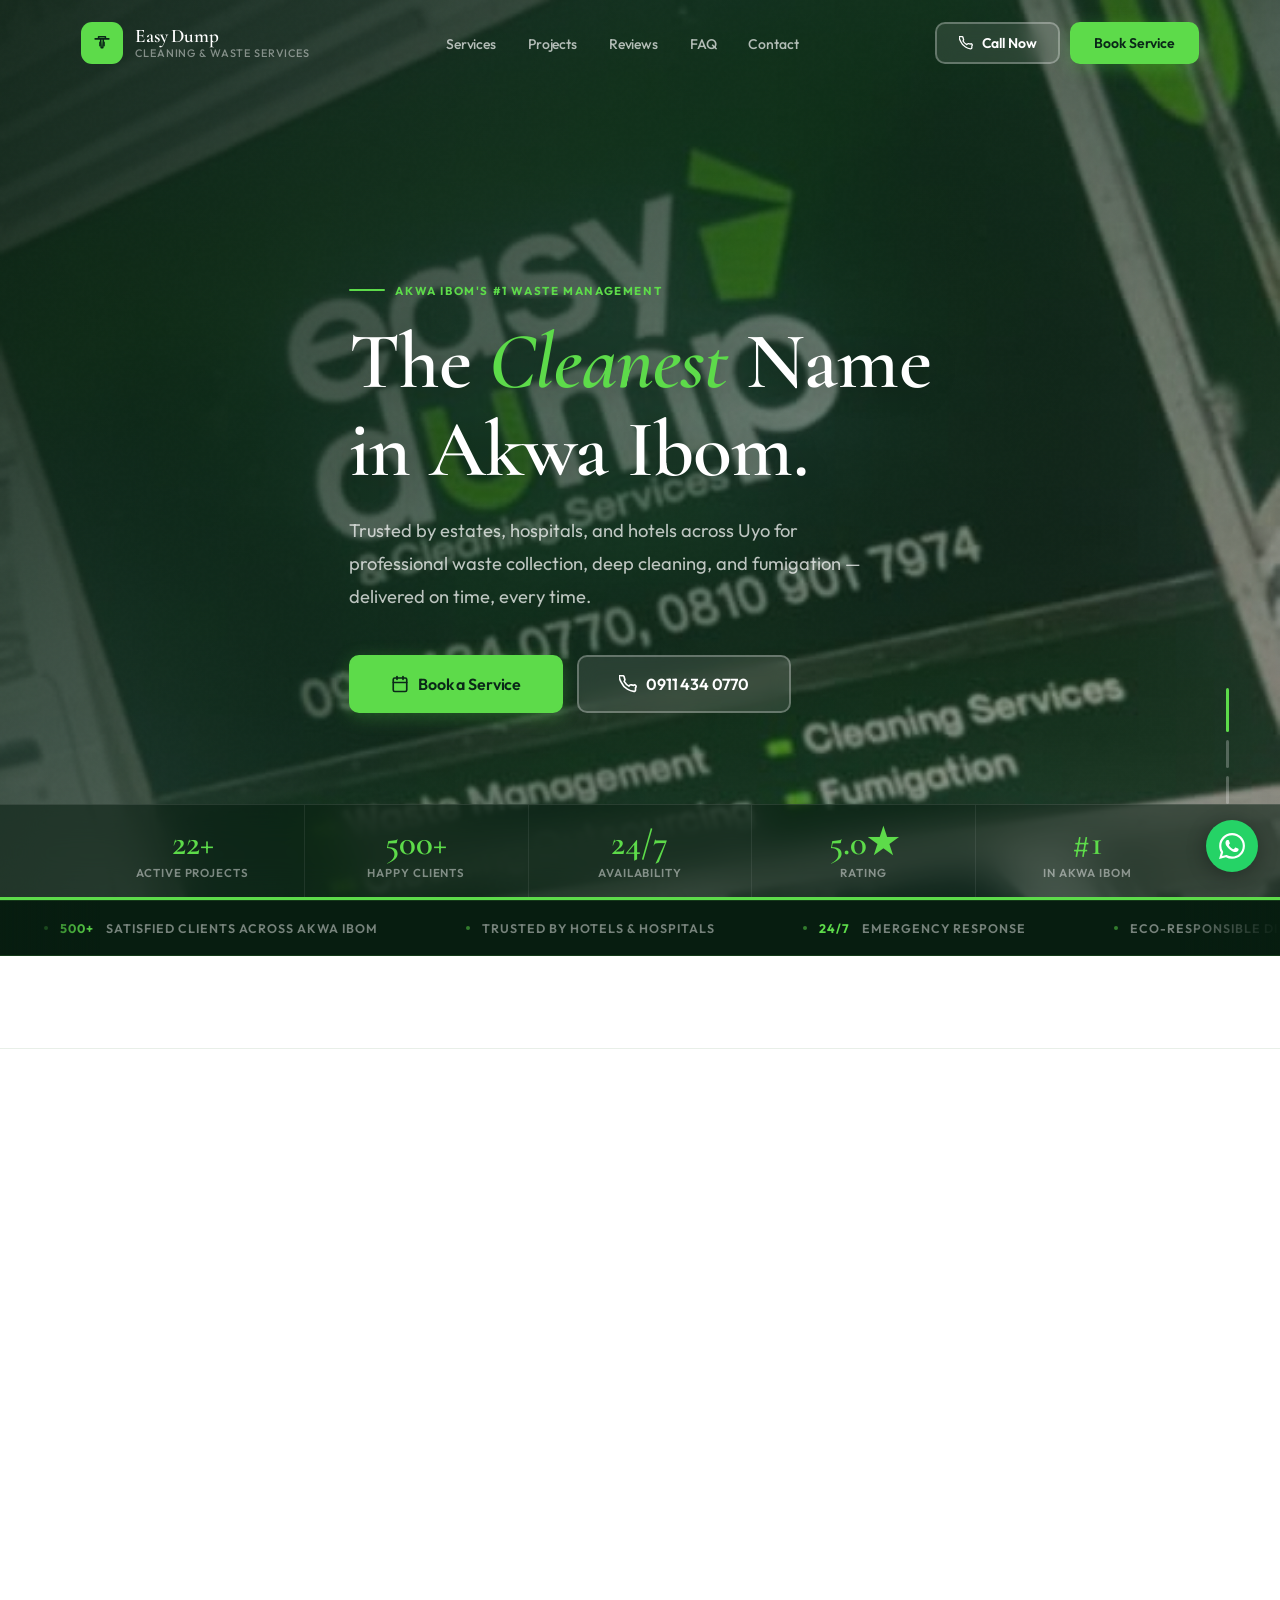
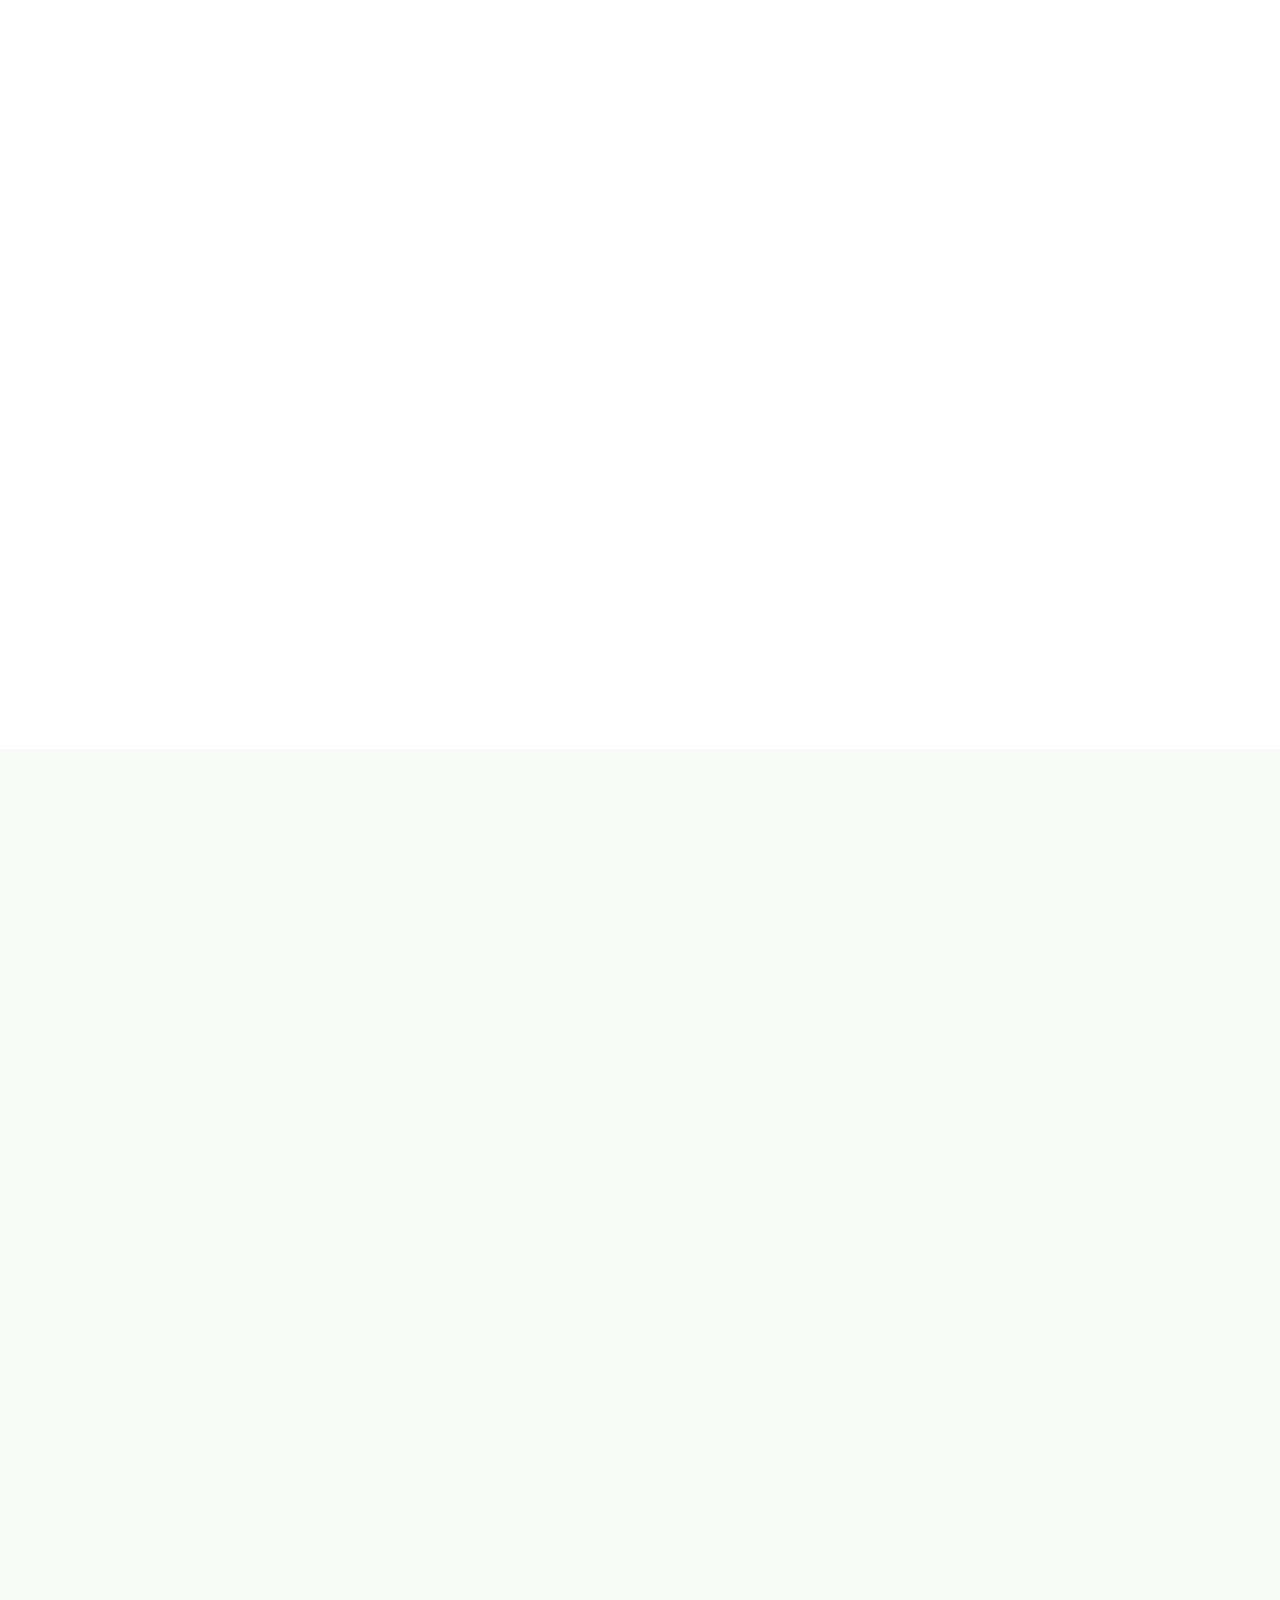
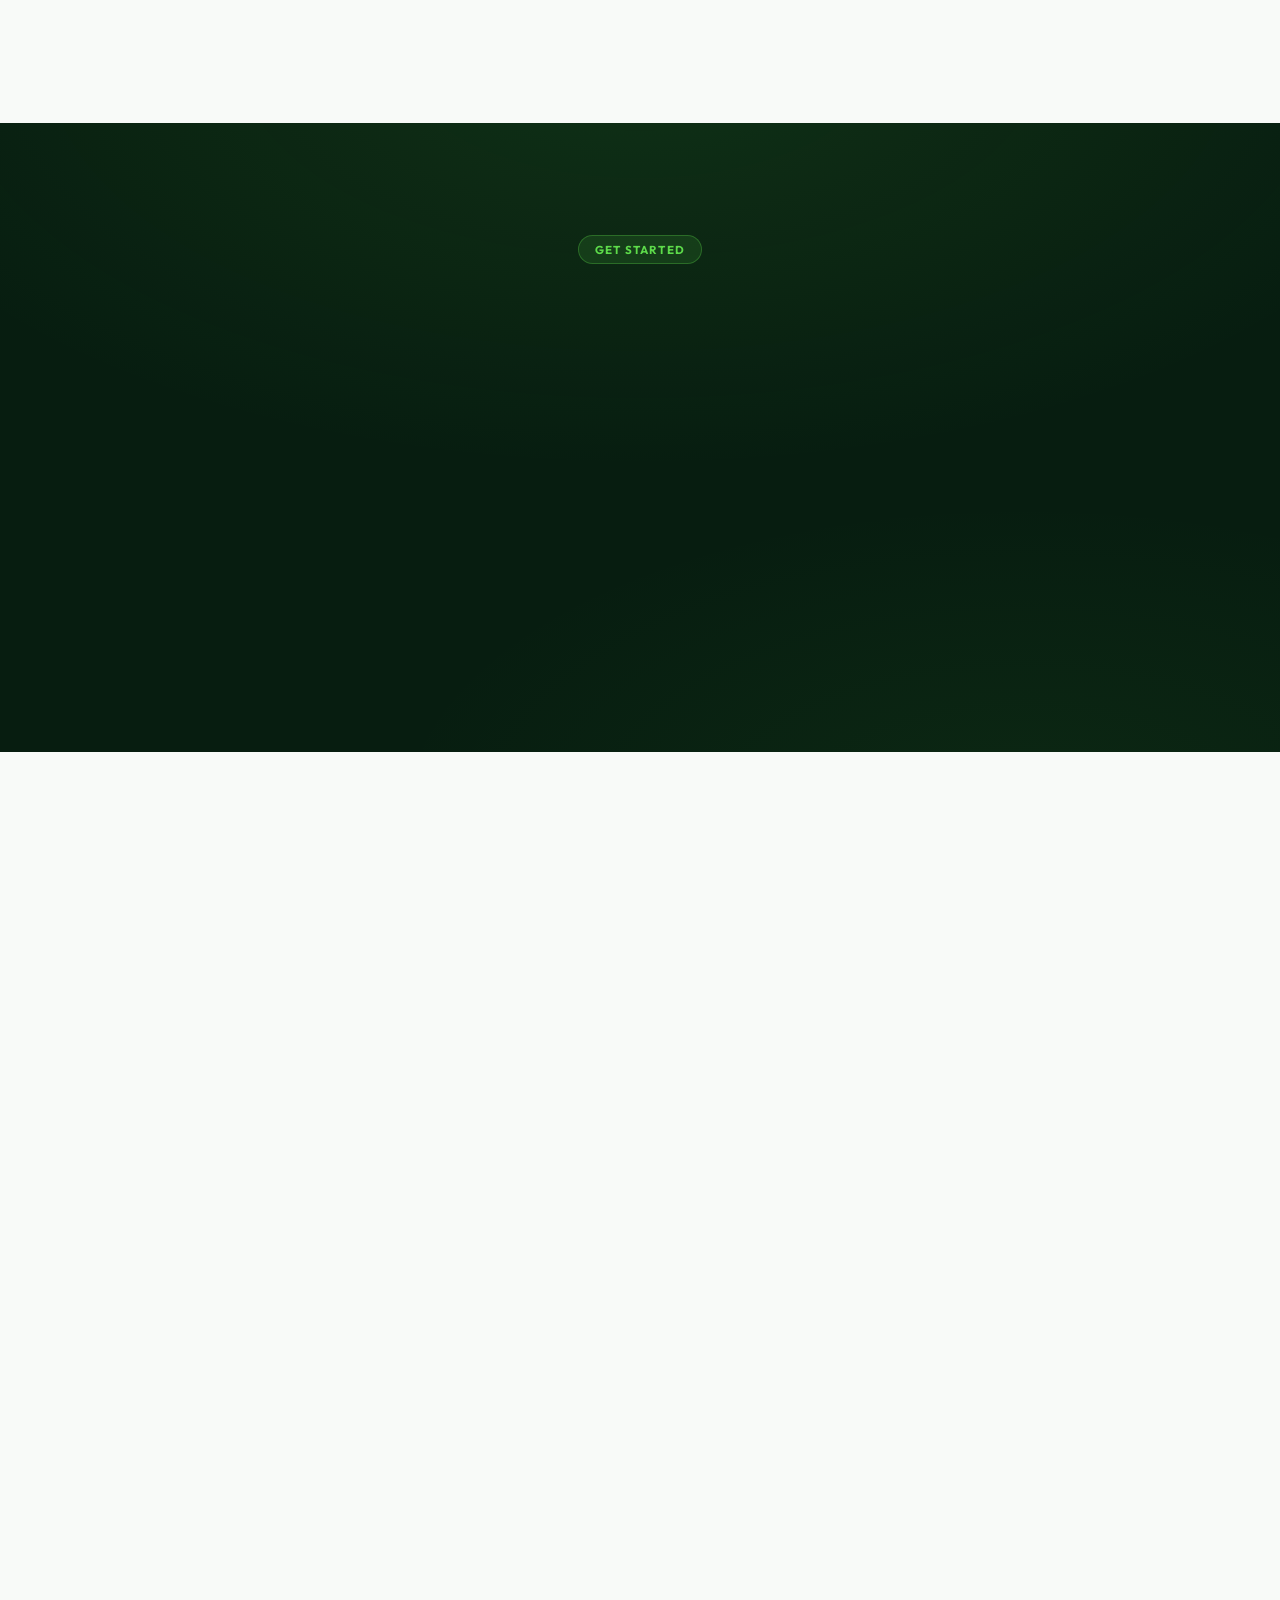
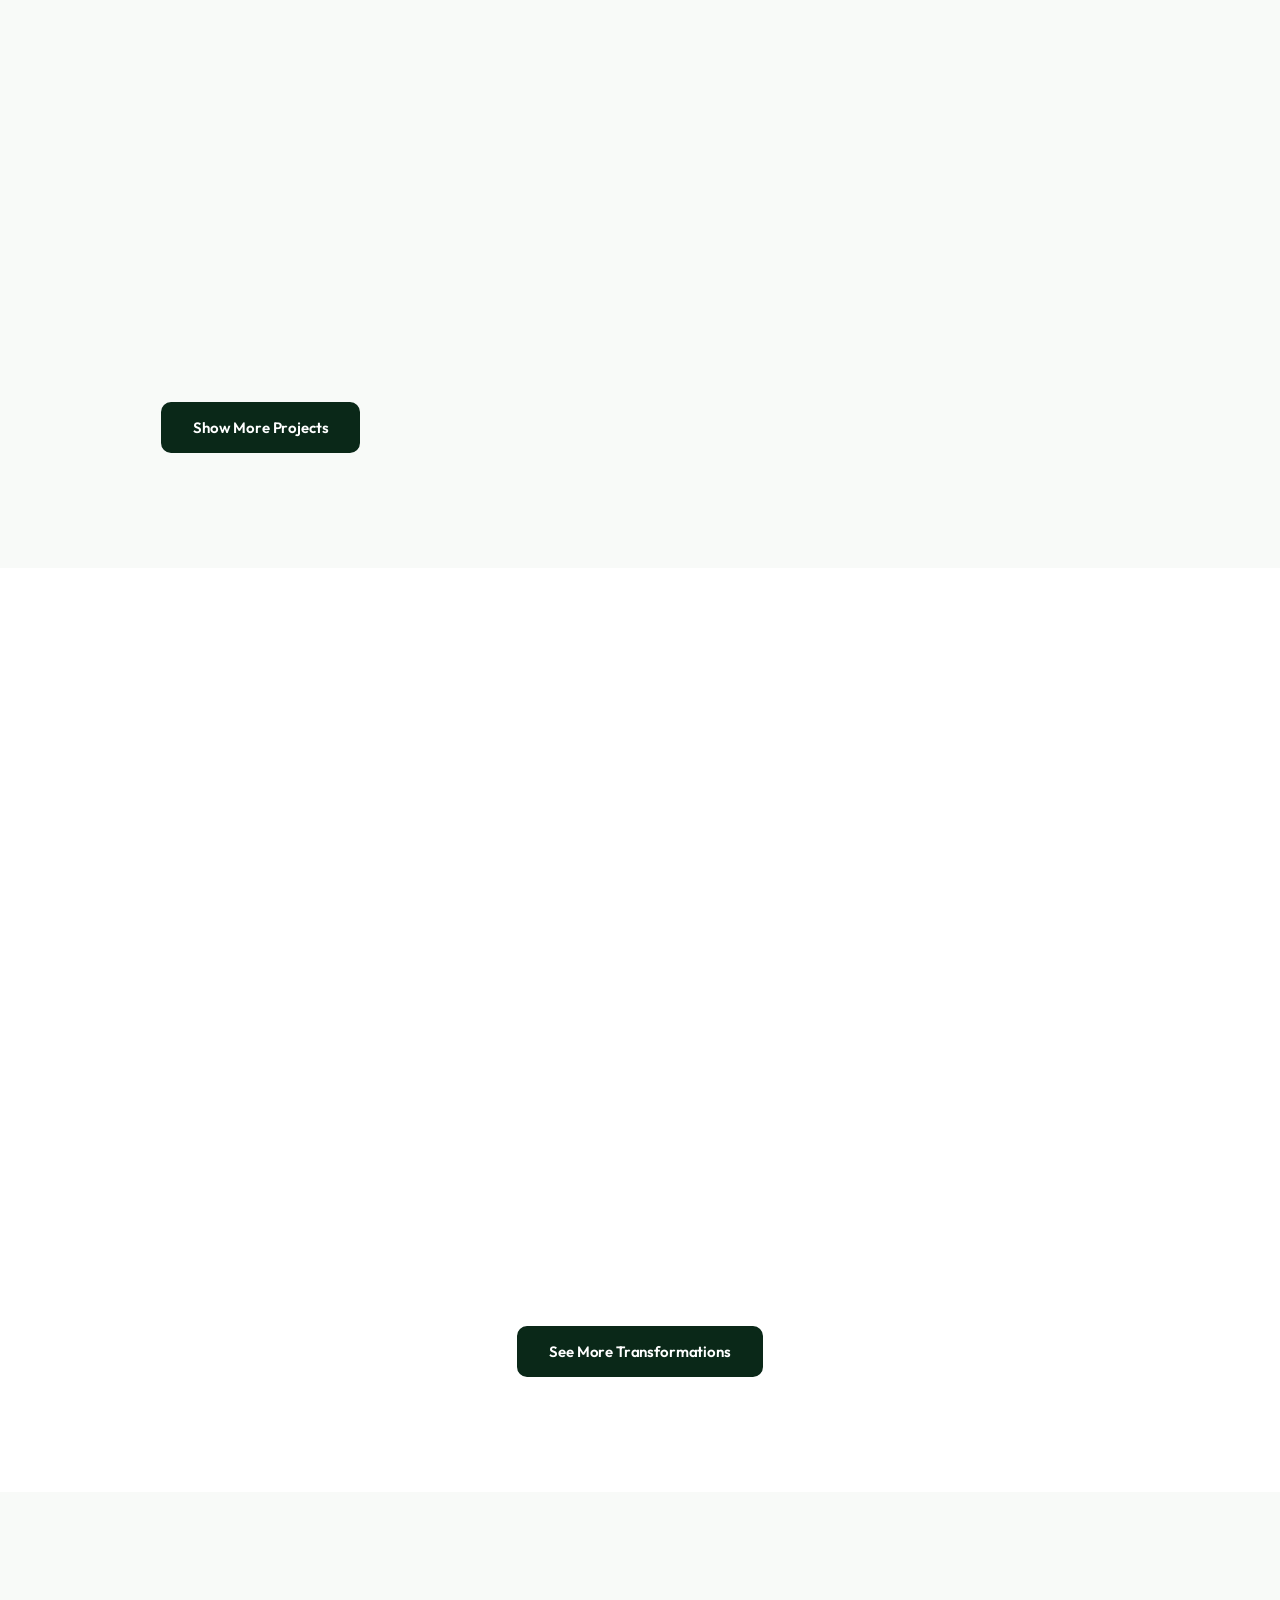
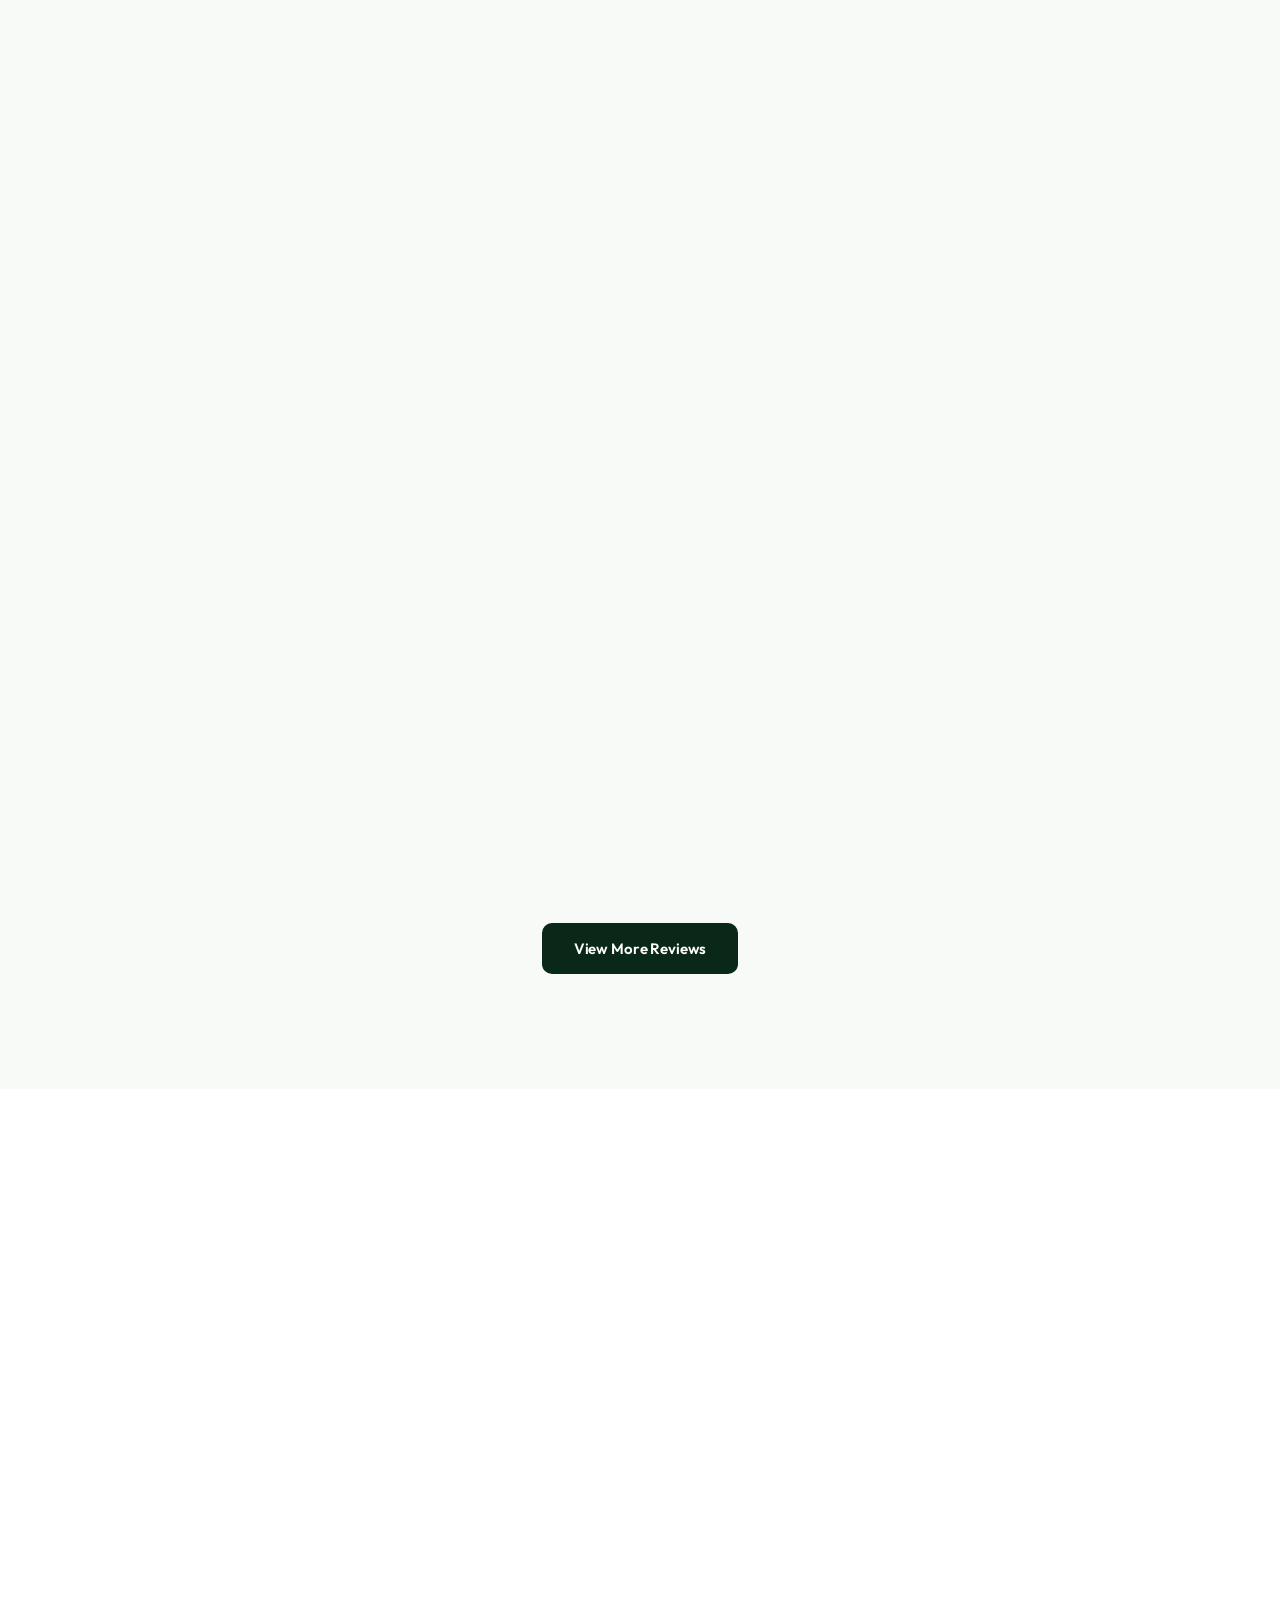
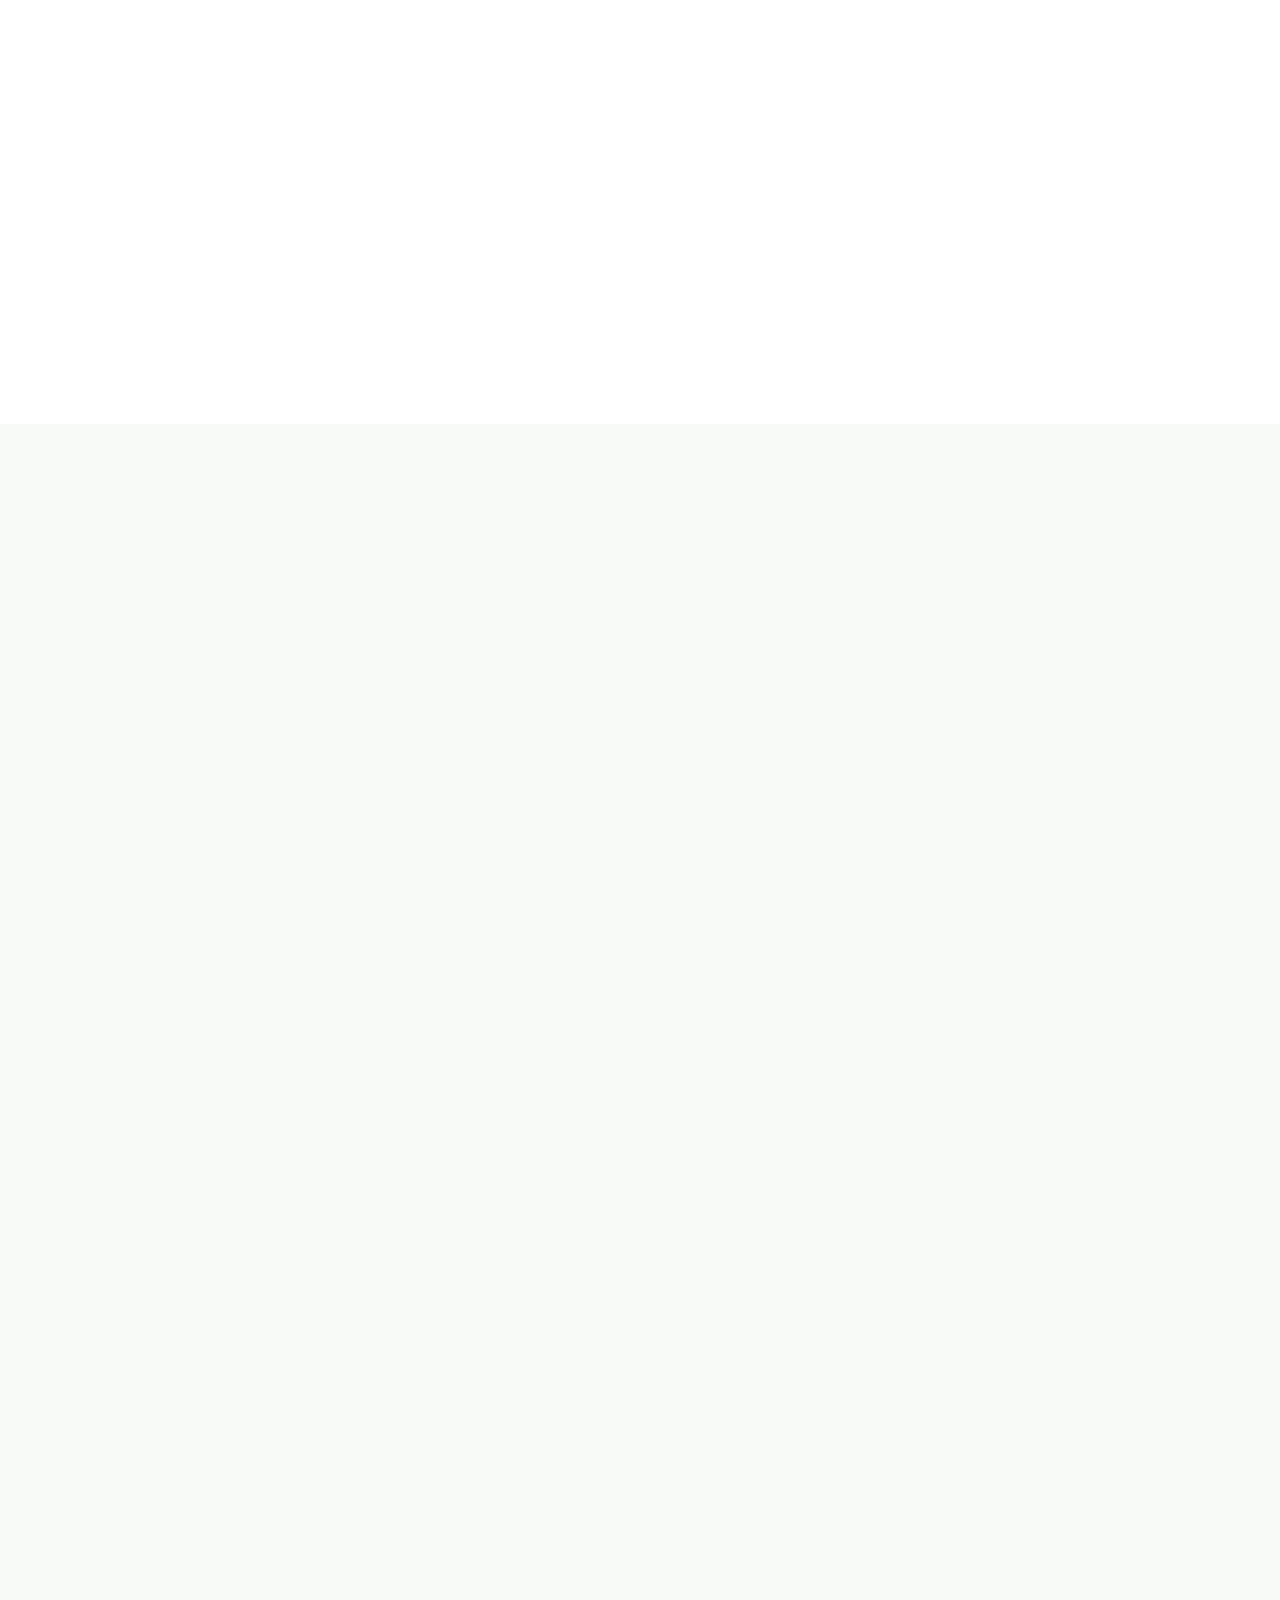
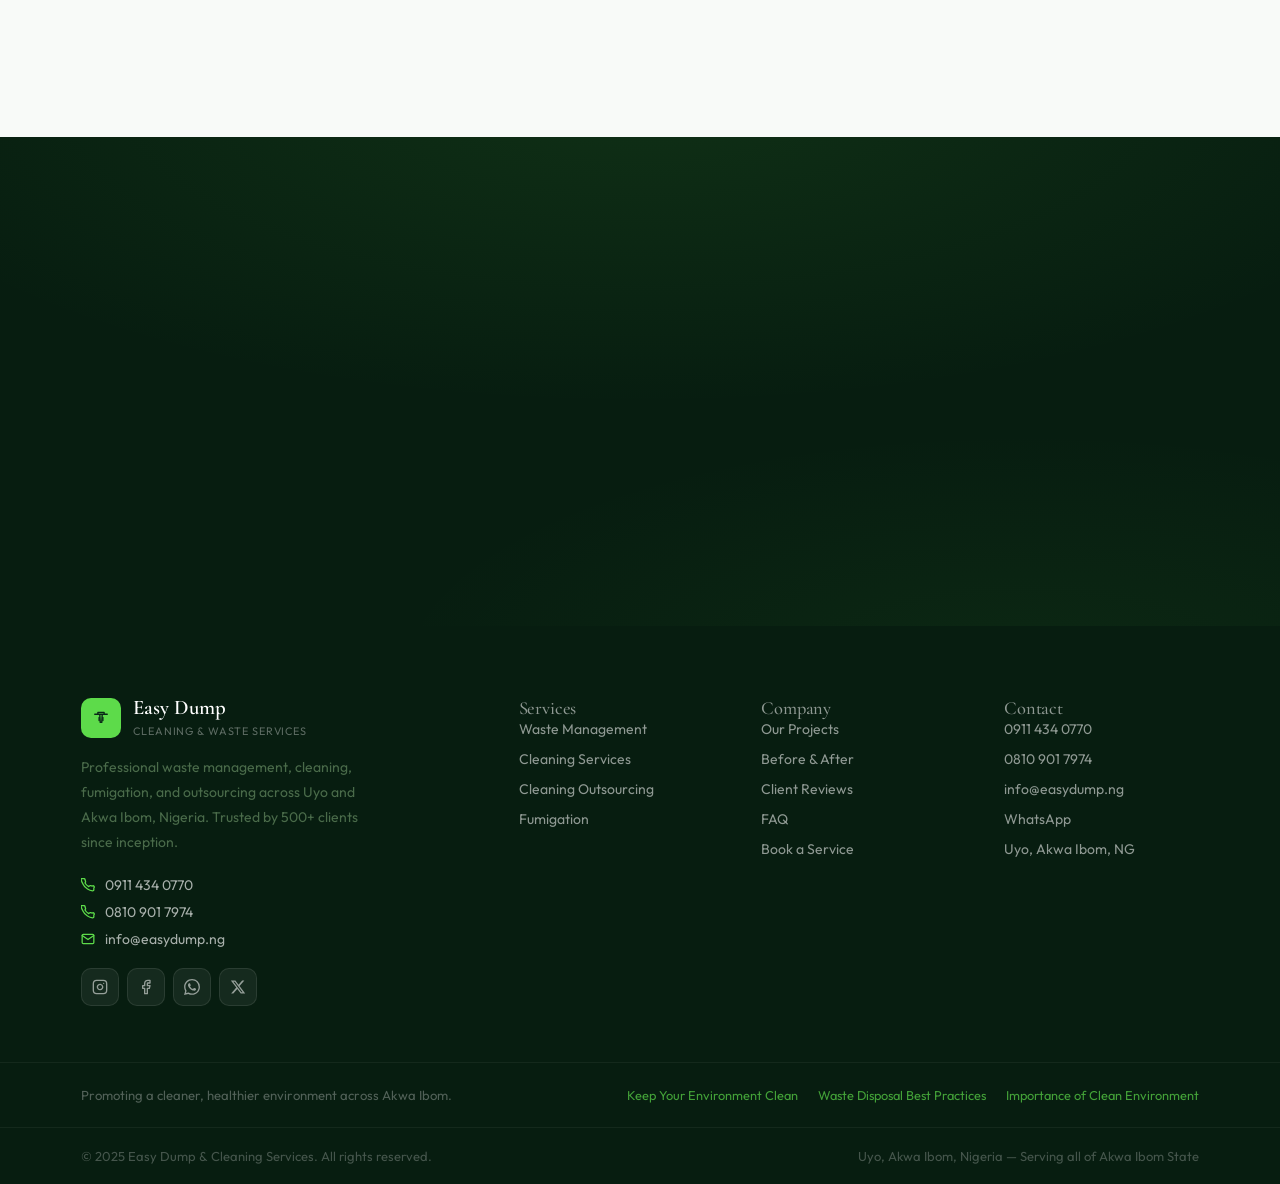
==== commit 043e006c: "yy" ====
--- a/index.html
+++ b/index.html
@@ -340,7 +340,7 @@
 <section class="cta-band">
   <div class="container cta-band-inner">
     <div class="chip" style="background:rgba(93,219,74,.12);border-color:rgba(93,219,74,.3);color:var(--lime);margin-bottom:18px" class="sa">Get Started</div>
-    <h2 class="sa" style="color:var(--white)">Ready to Work with<br>Akwa Ibom's Best?</h2>
+    <h2 class="sa" style="color:var(--white)">Ready to Work with<br>Best professionals in Waste Managment and cleaning services?</h2>
     <p class="sa d1">Join 500+ satisfied clients. Book your service today — we respond within hours.</p>
     <div class="cta-actions sa d2">
       <a href="booking.html" class="btn btn-lime btn-lg">Book a Service</a>
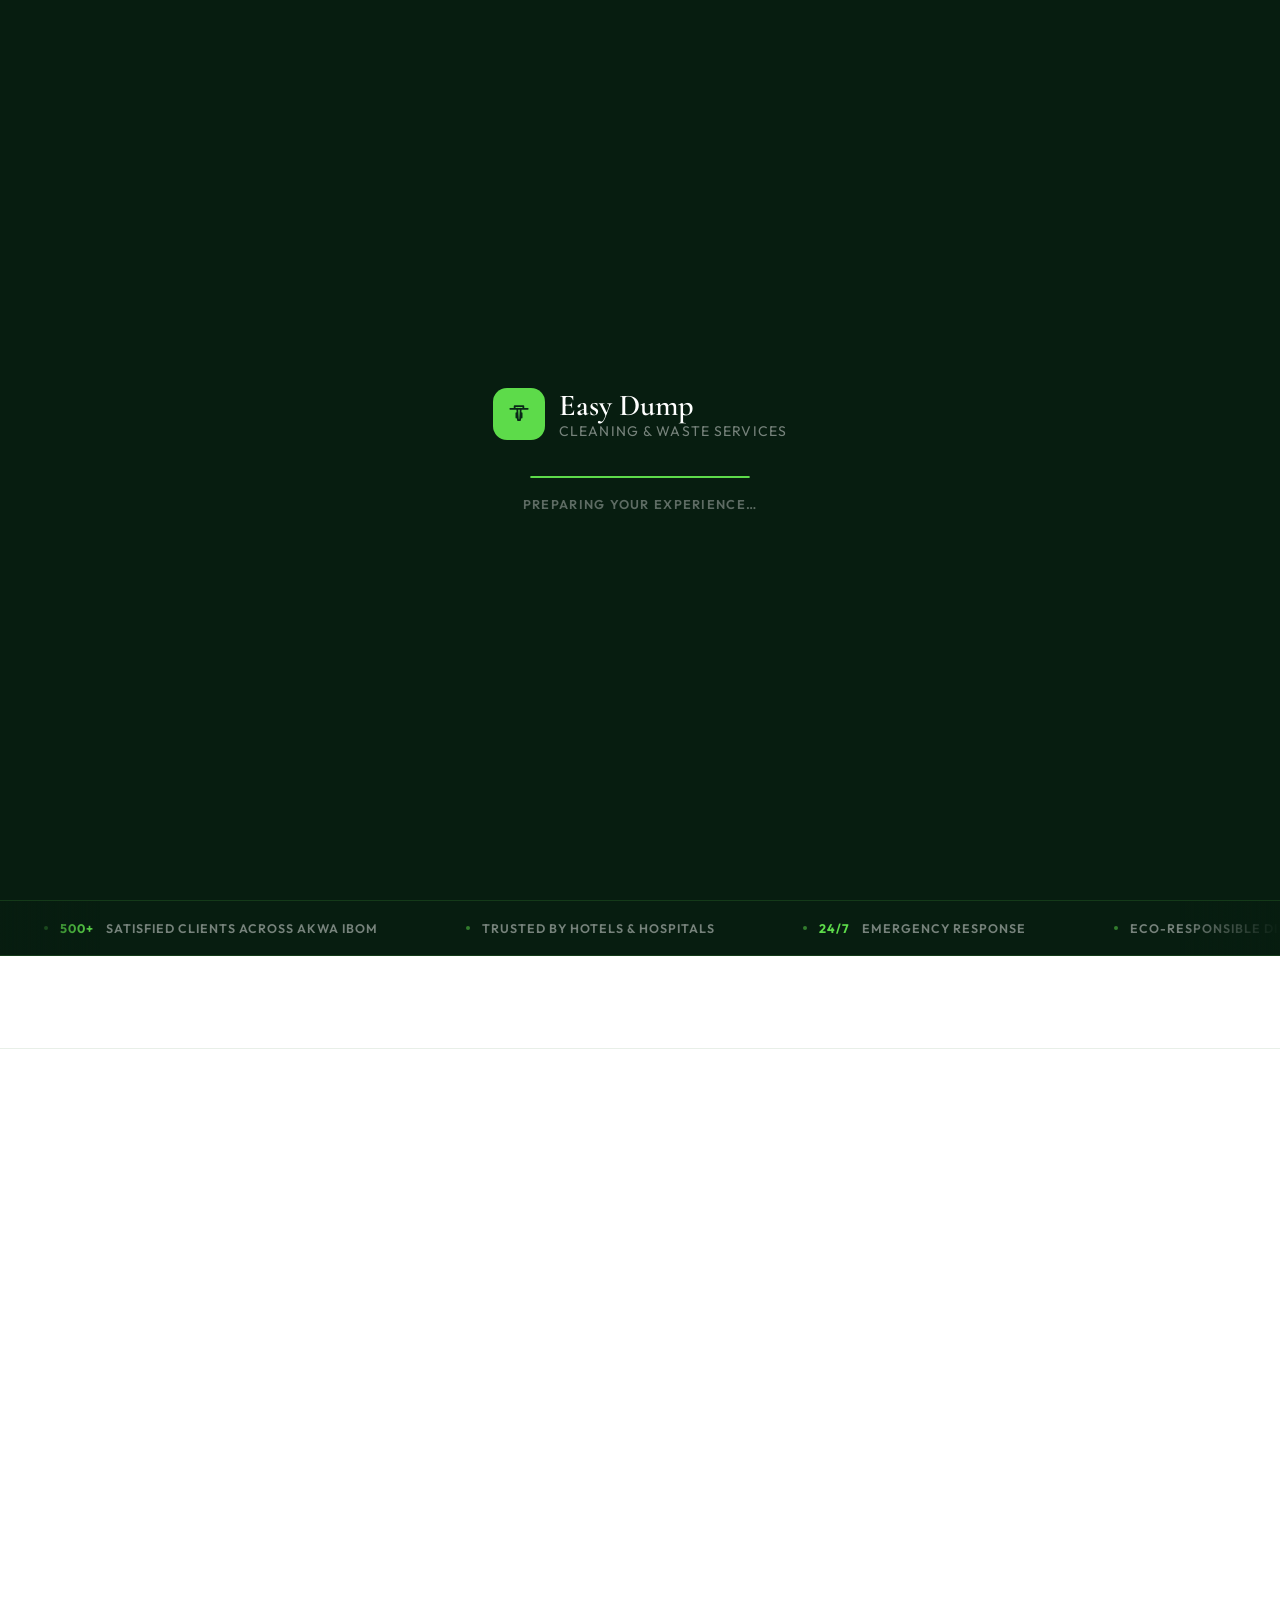
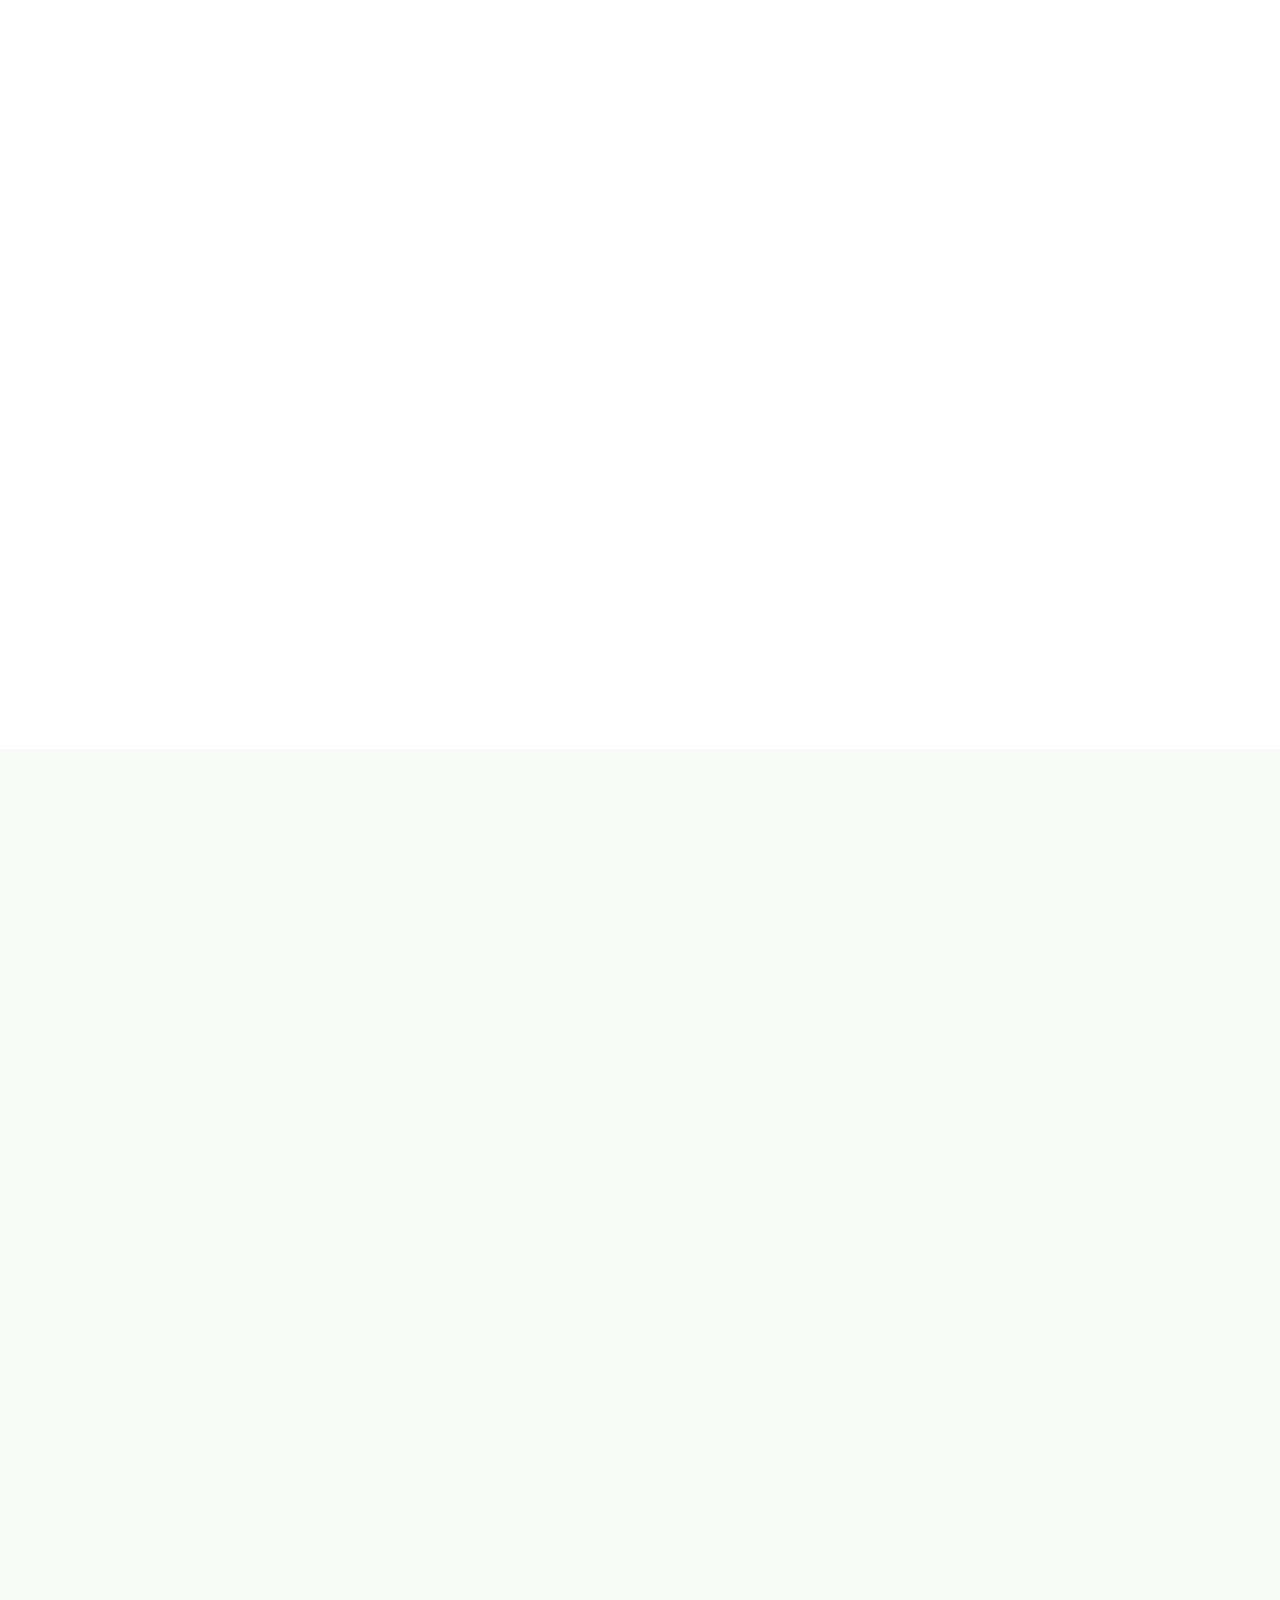
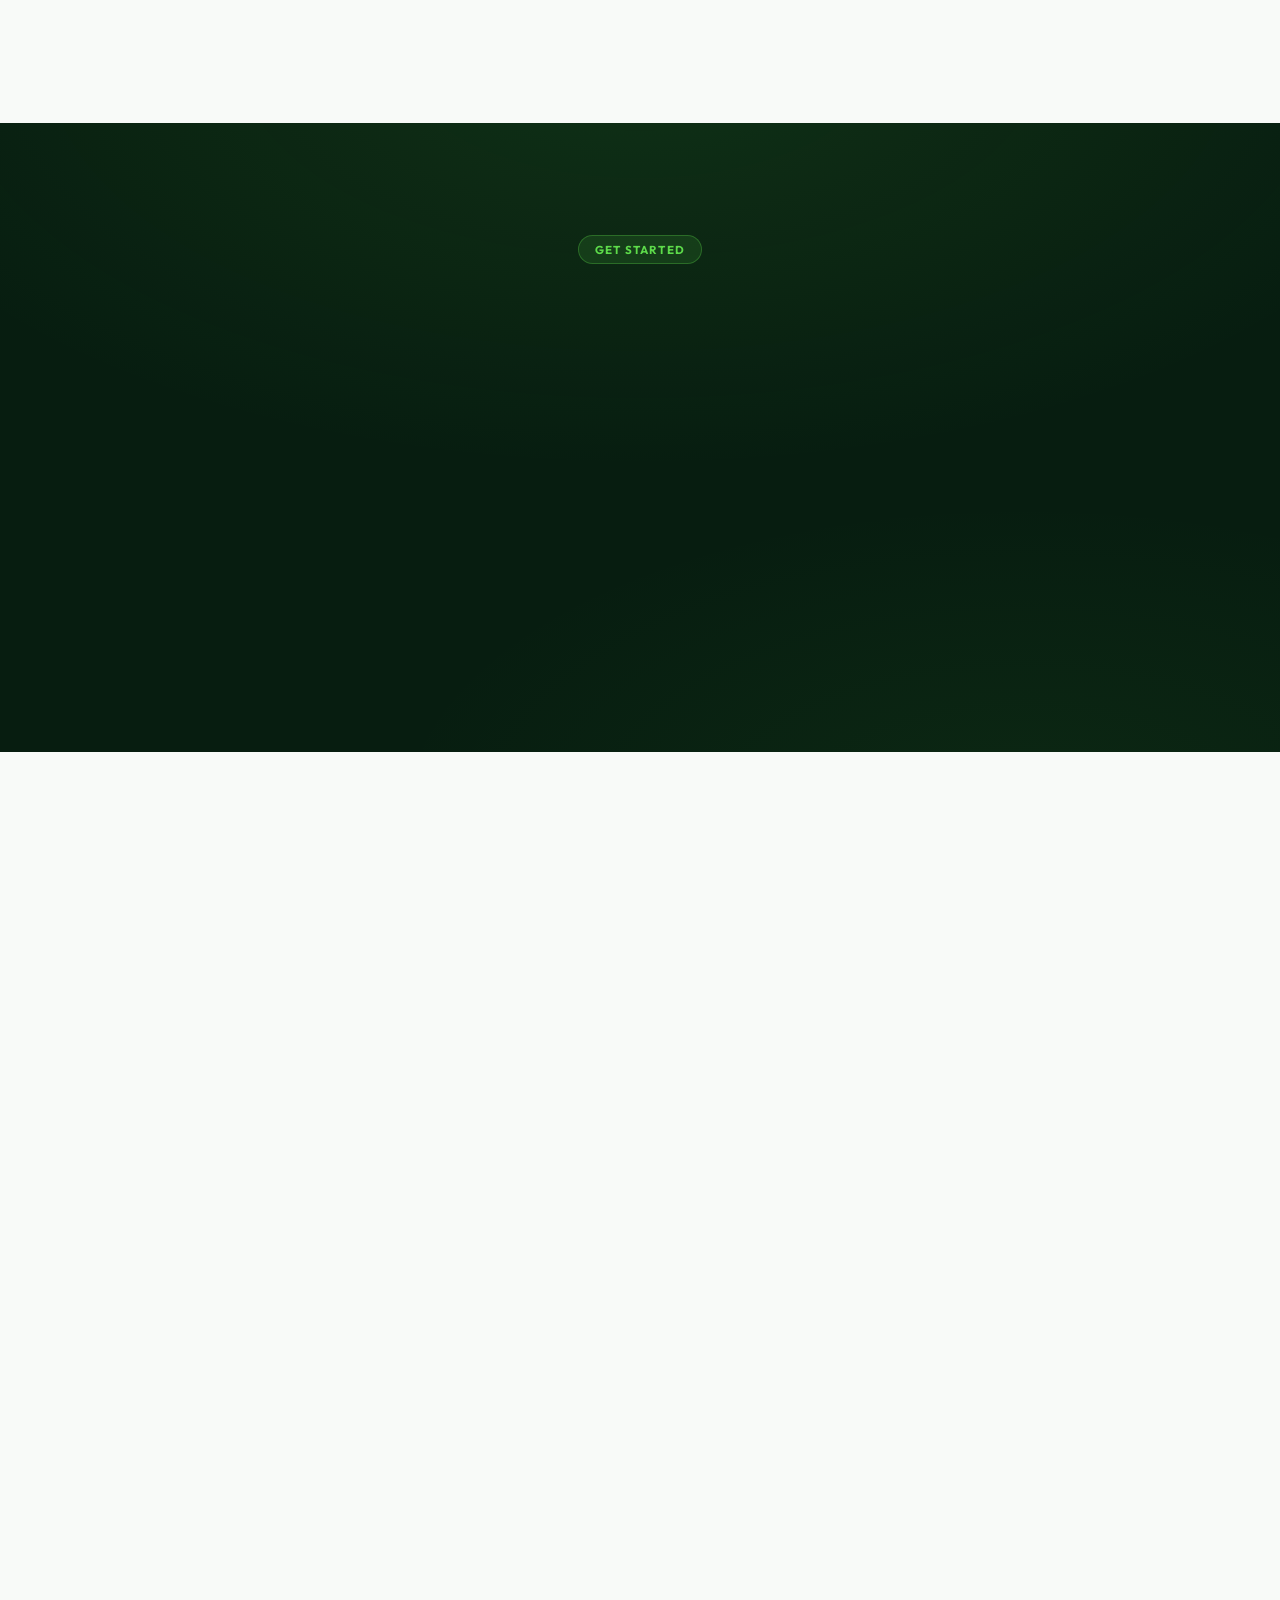
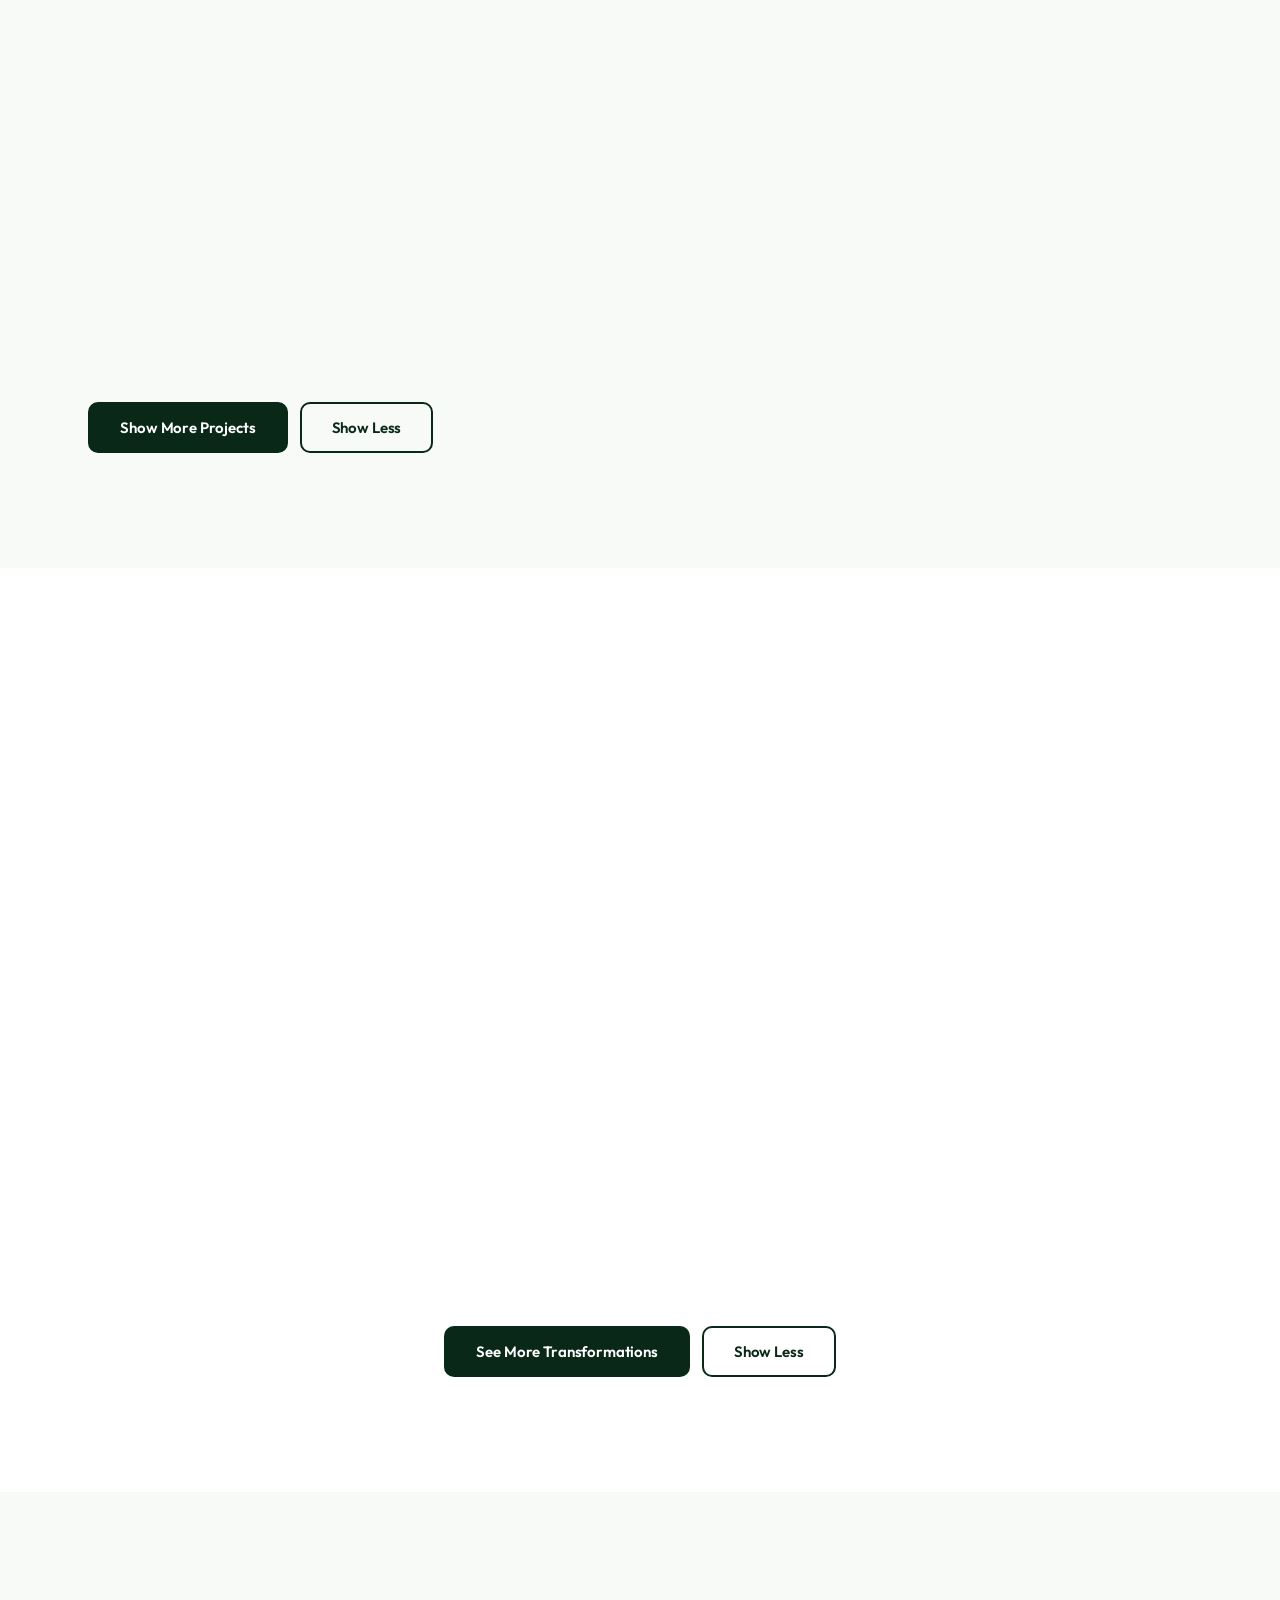
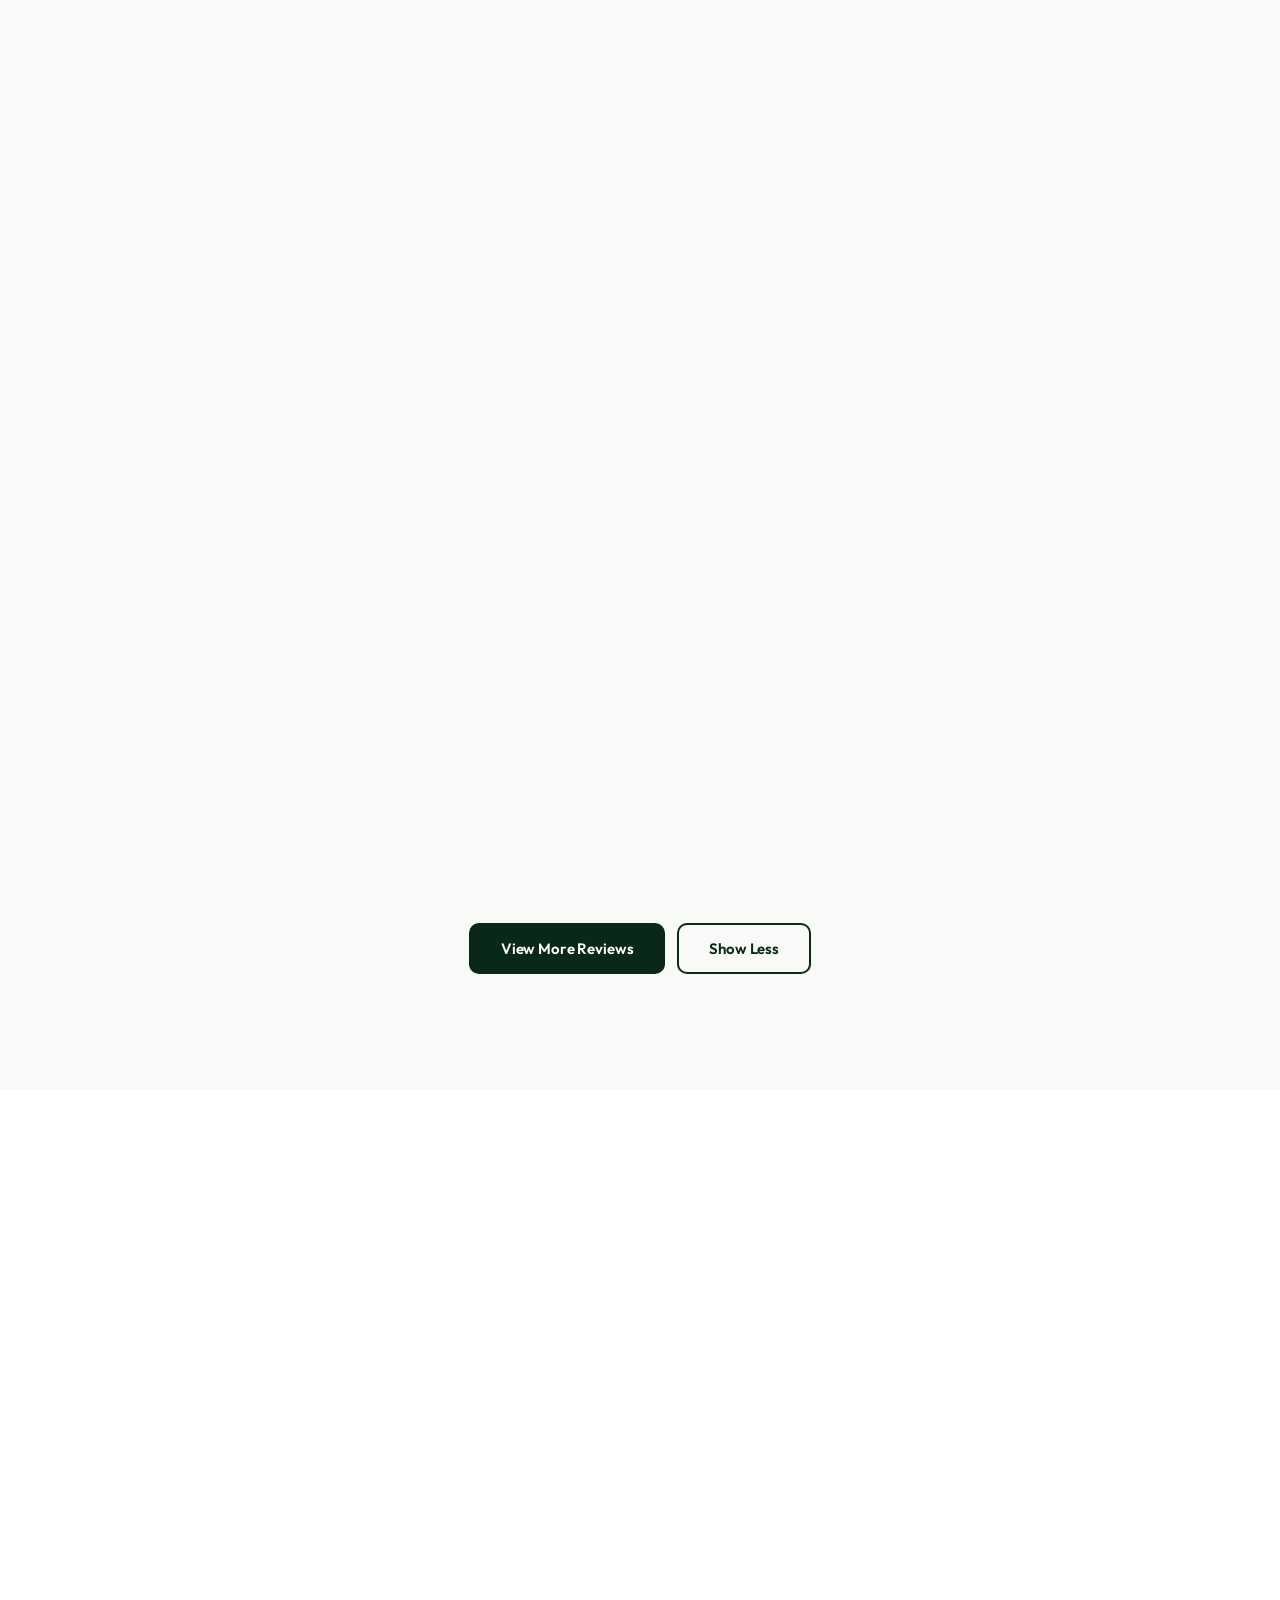
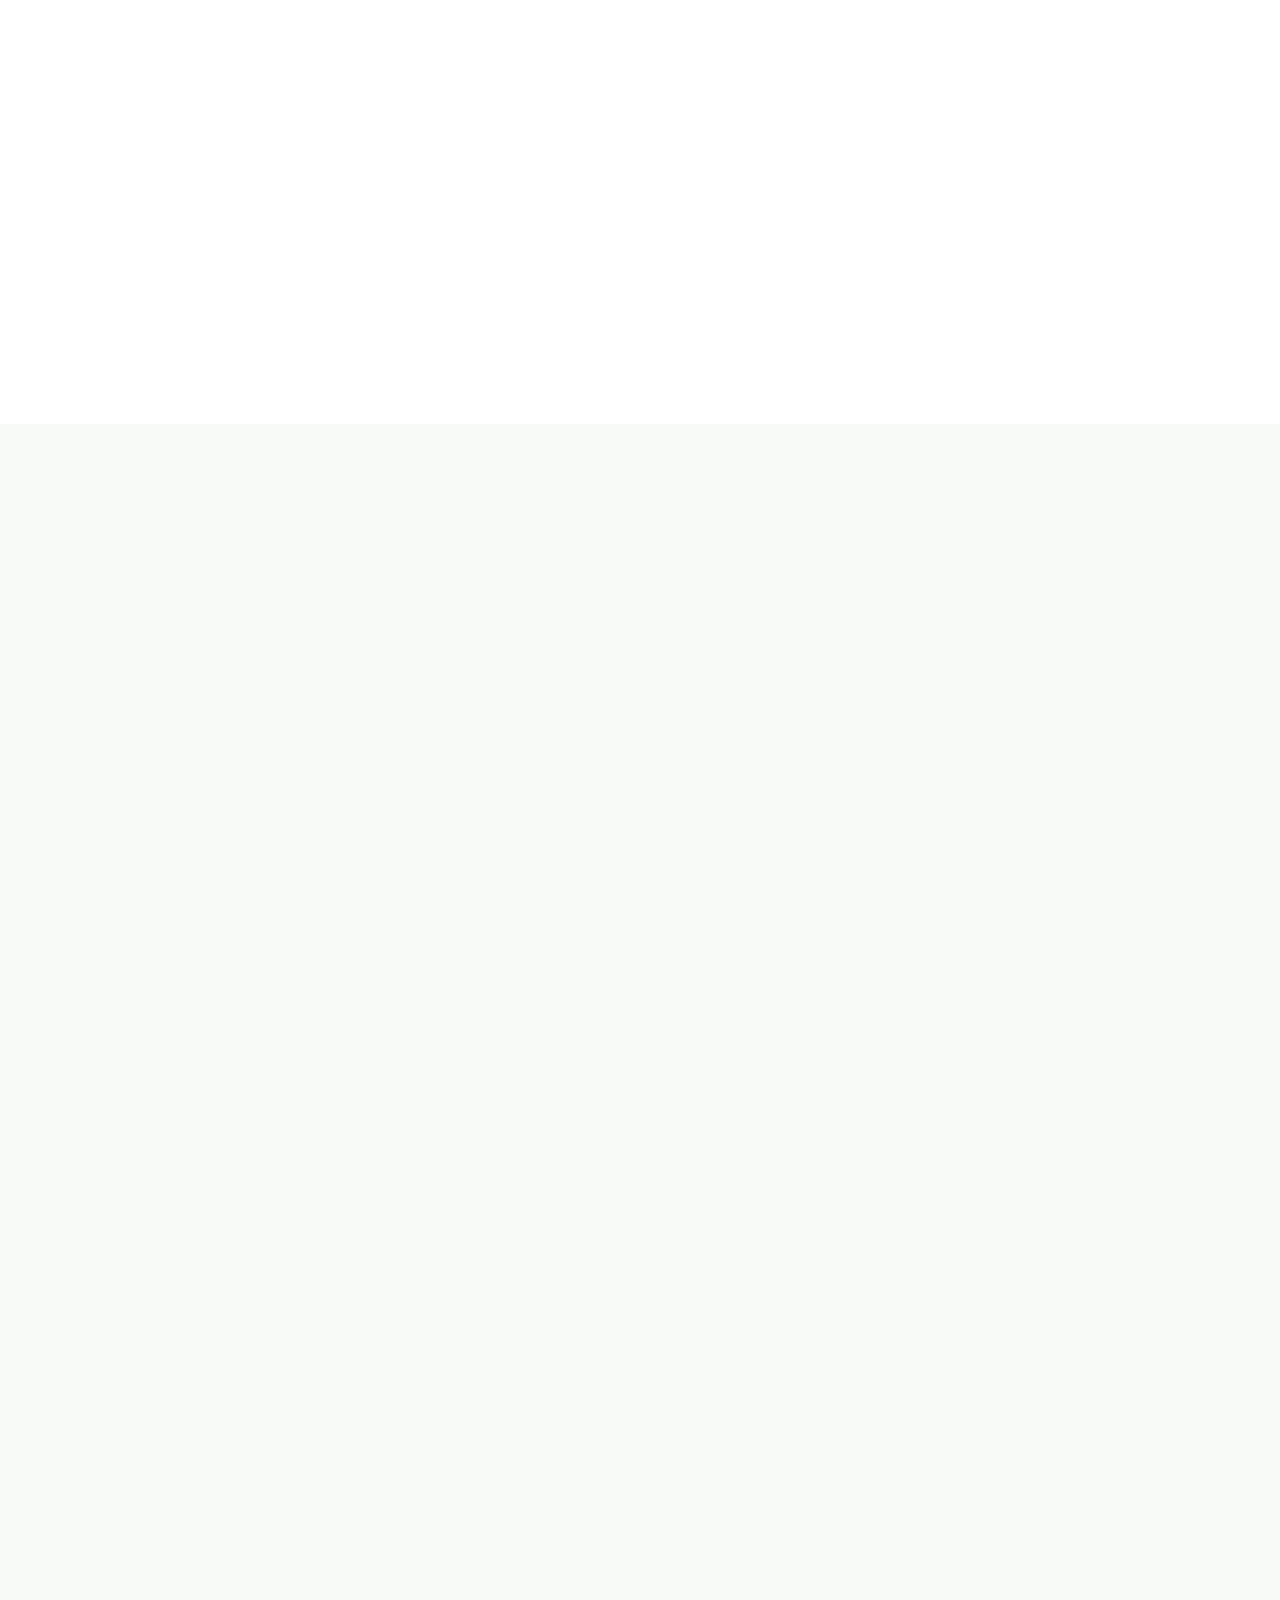
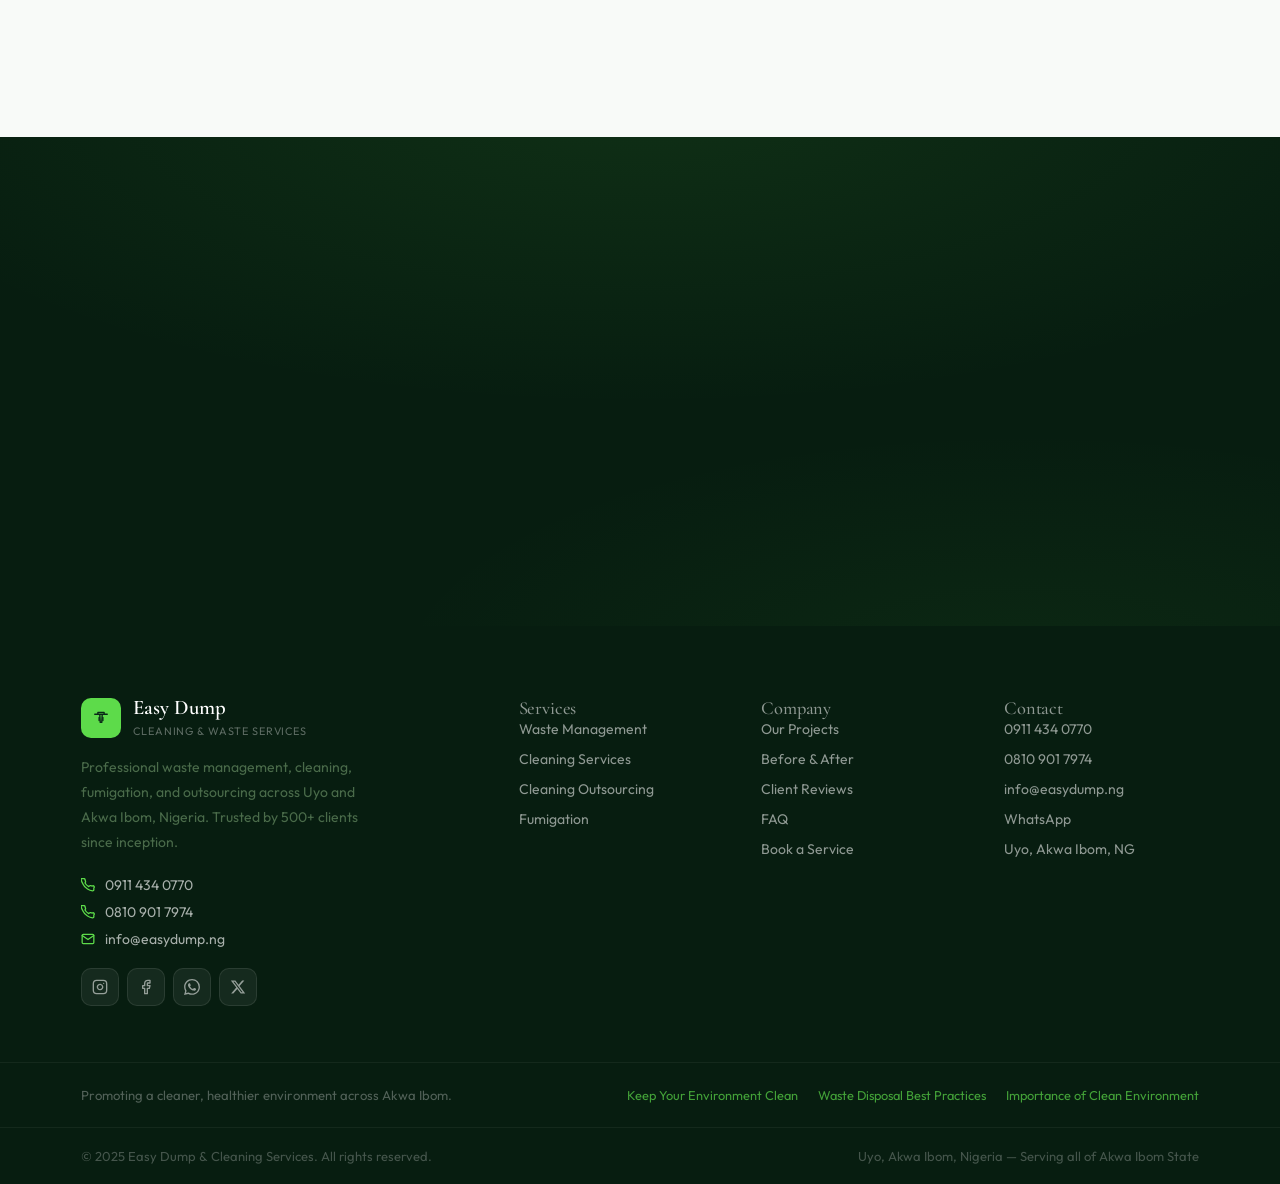
==== commit be0c69e0: "renew" ====
--- a/index.html
+++ b/index.html
@@ -628,10 +628,10 @@
 <button class="btt" id="btt" aria-label="Back to top"><svg width="20" height="20" viewBox="0 0 24 24" fill="none" stroke="currentColor" stroke-width="2.5" stroke-linecap="round" stroke-linejoin="round"><path d="M18 15l-6-6-6 6"/></svg></button>
 
 <!-- GSAP -->
-<script src="https://cdnjs.cloudflare.com/ajax/libs/gsap/3.12.5/gsap.min.js"></script>
+<!-- <script src="https://cdnjs.cloudflare.com/ajax/libs/gsap/3.12.5/gsap.min.js"></script>
 <script src="https://cdnjs.cloudflare.com/ajax/libs/gsap/3.12.5/ScrollTrigger.min.js"></script>
 <script>if(window.gsap&&window.ScrollTrigger) gsap.registerPlugin(ScrollTrigger);</script>
 <script src="https://cdn.jsdelivr.net/npm/emailjs-com@3/dist/email.min.js"></script>
-<script src="script.js"></script>
+<script src="script.js"></script> -->
 </body>
 </html>
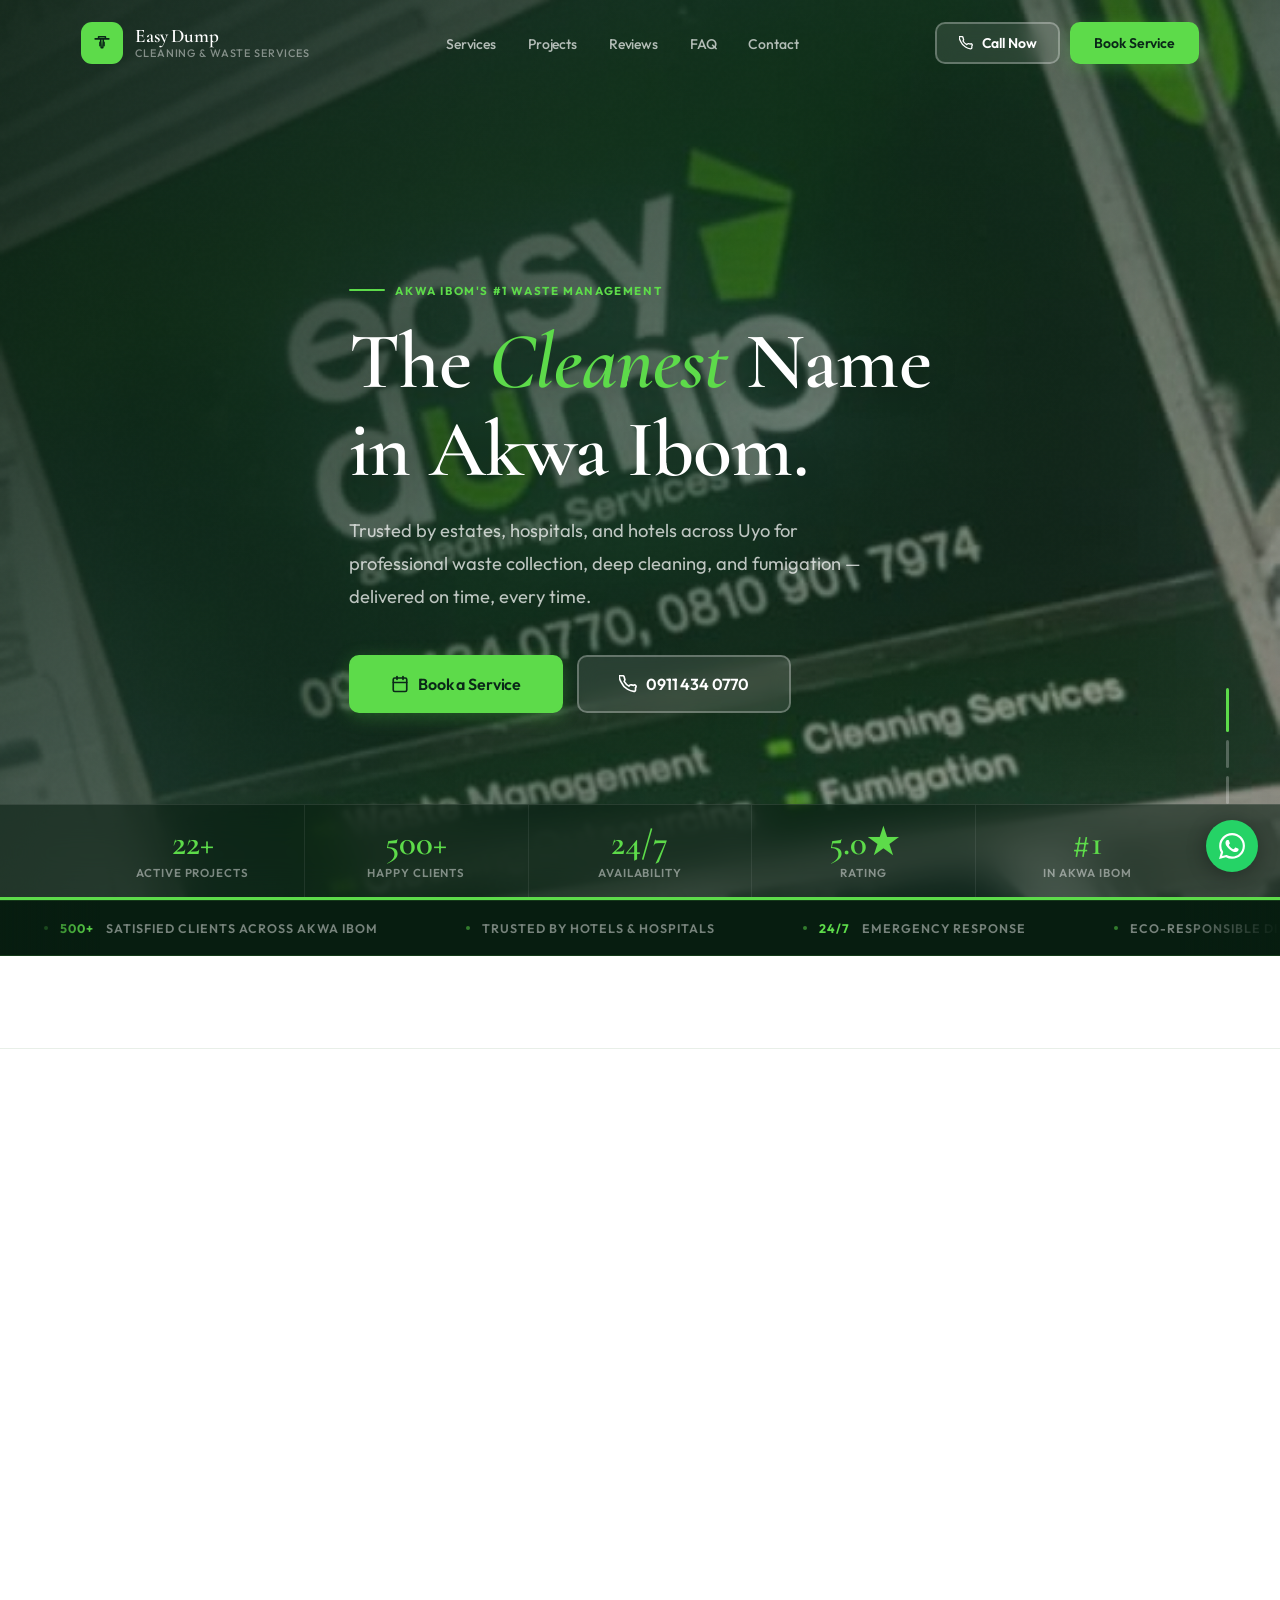
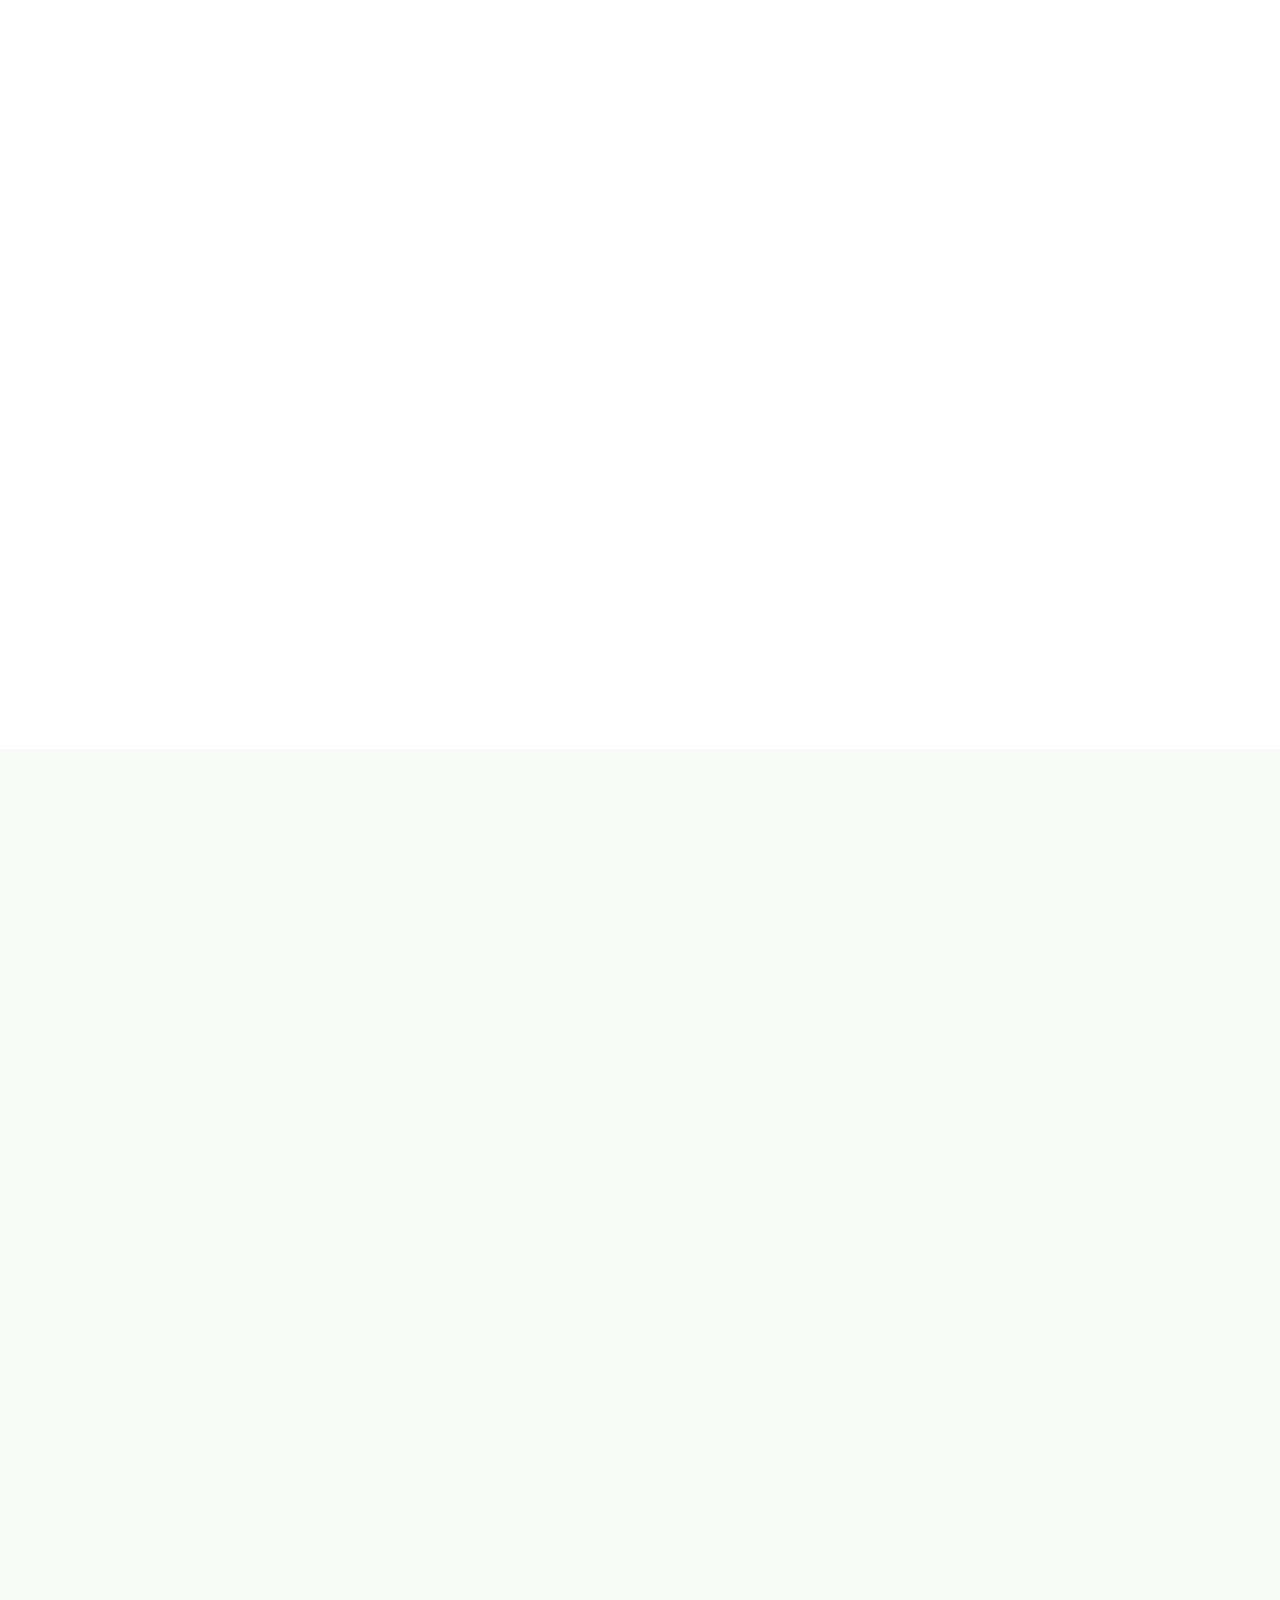
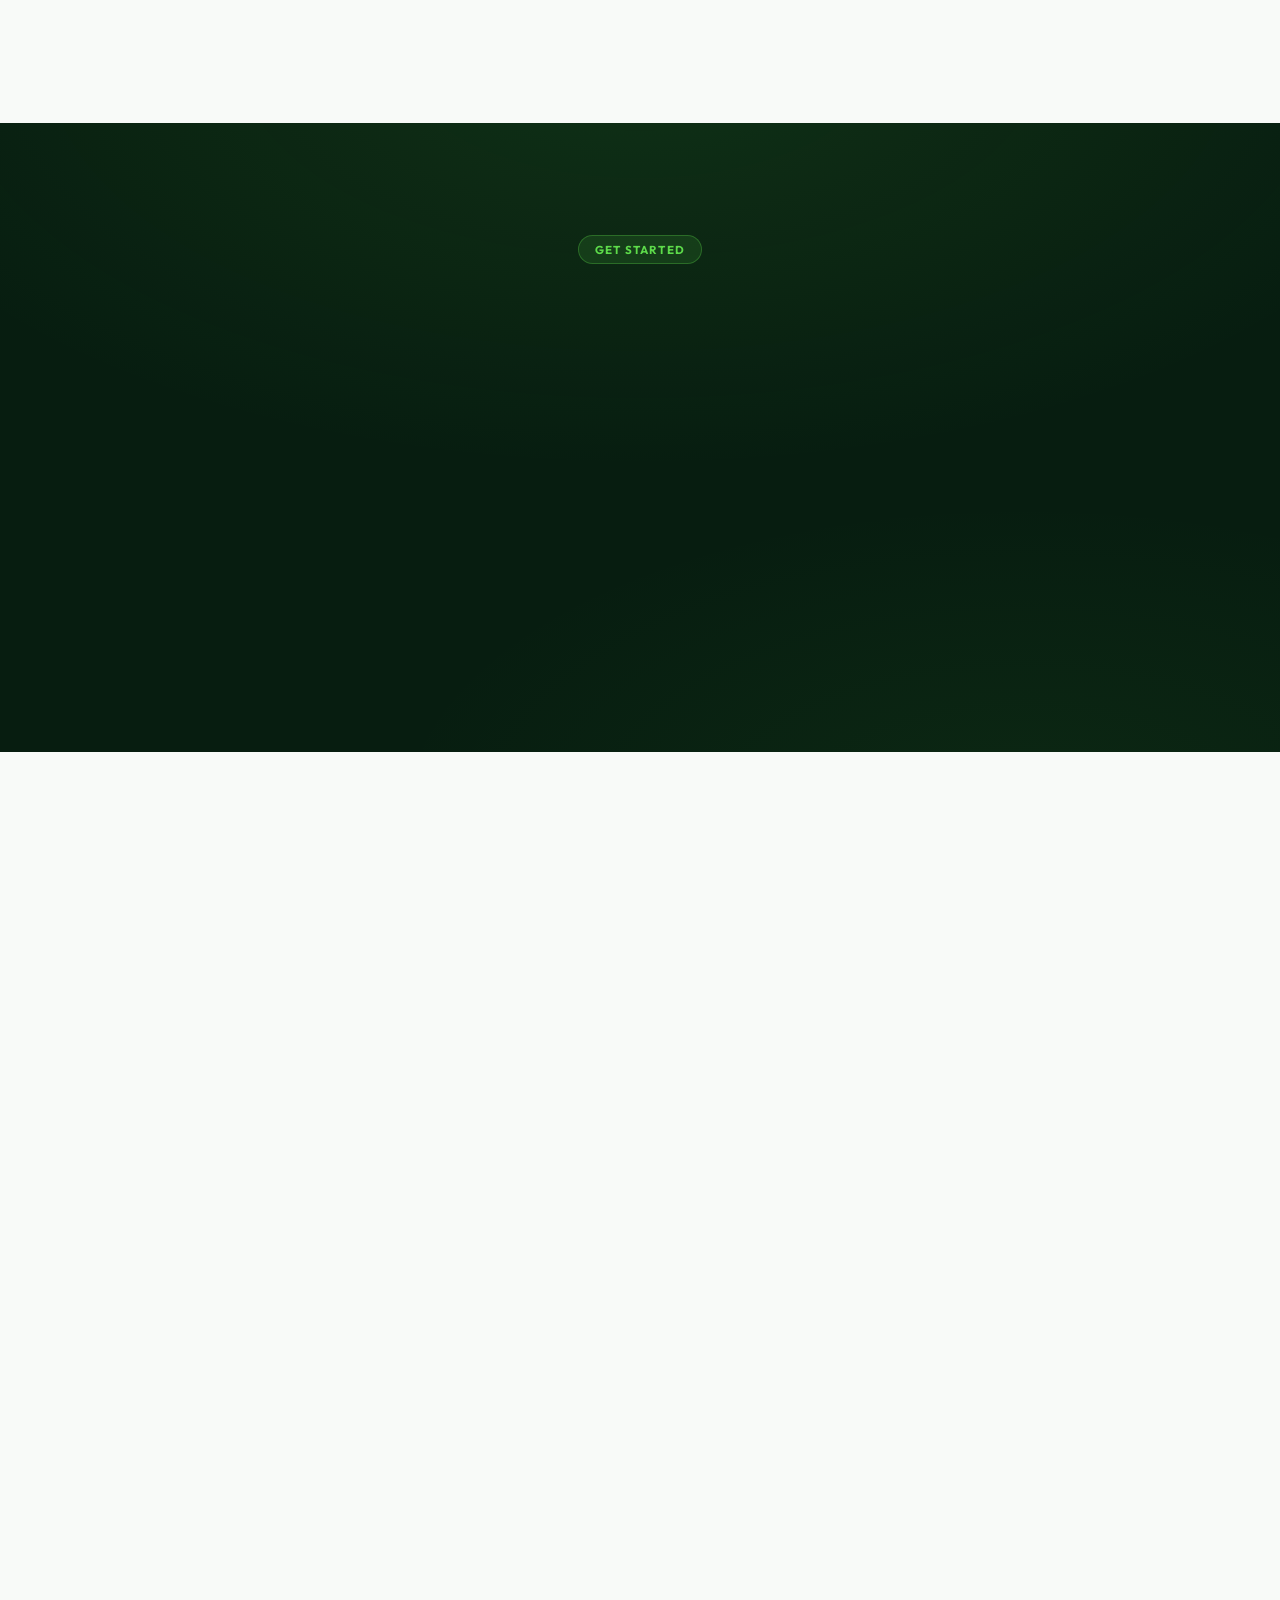
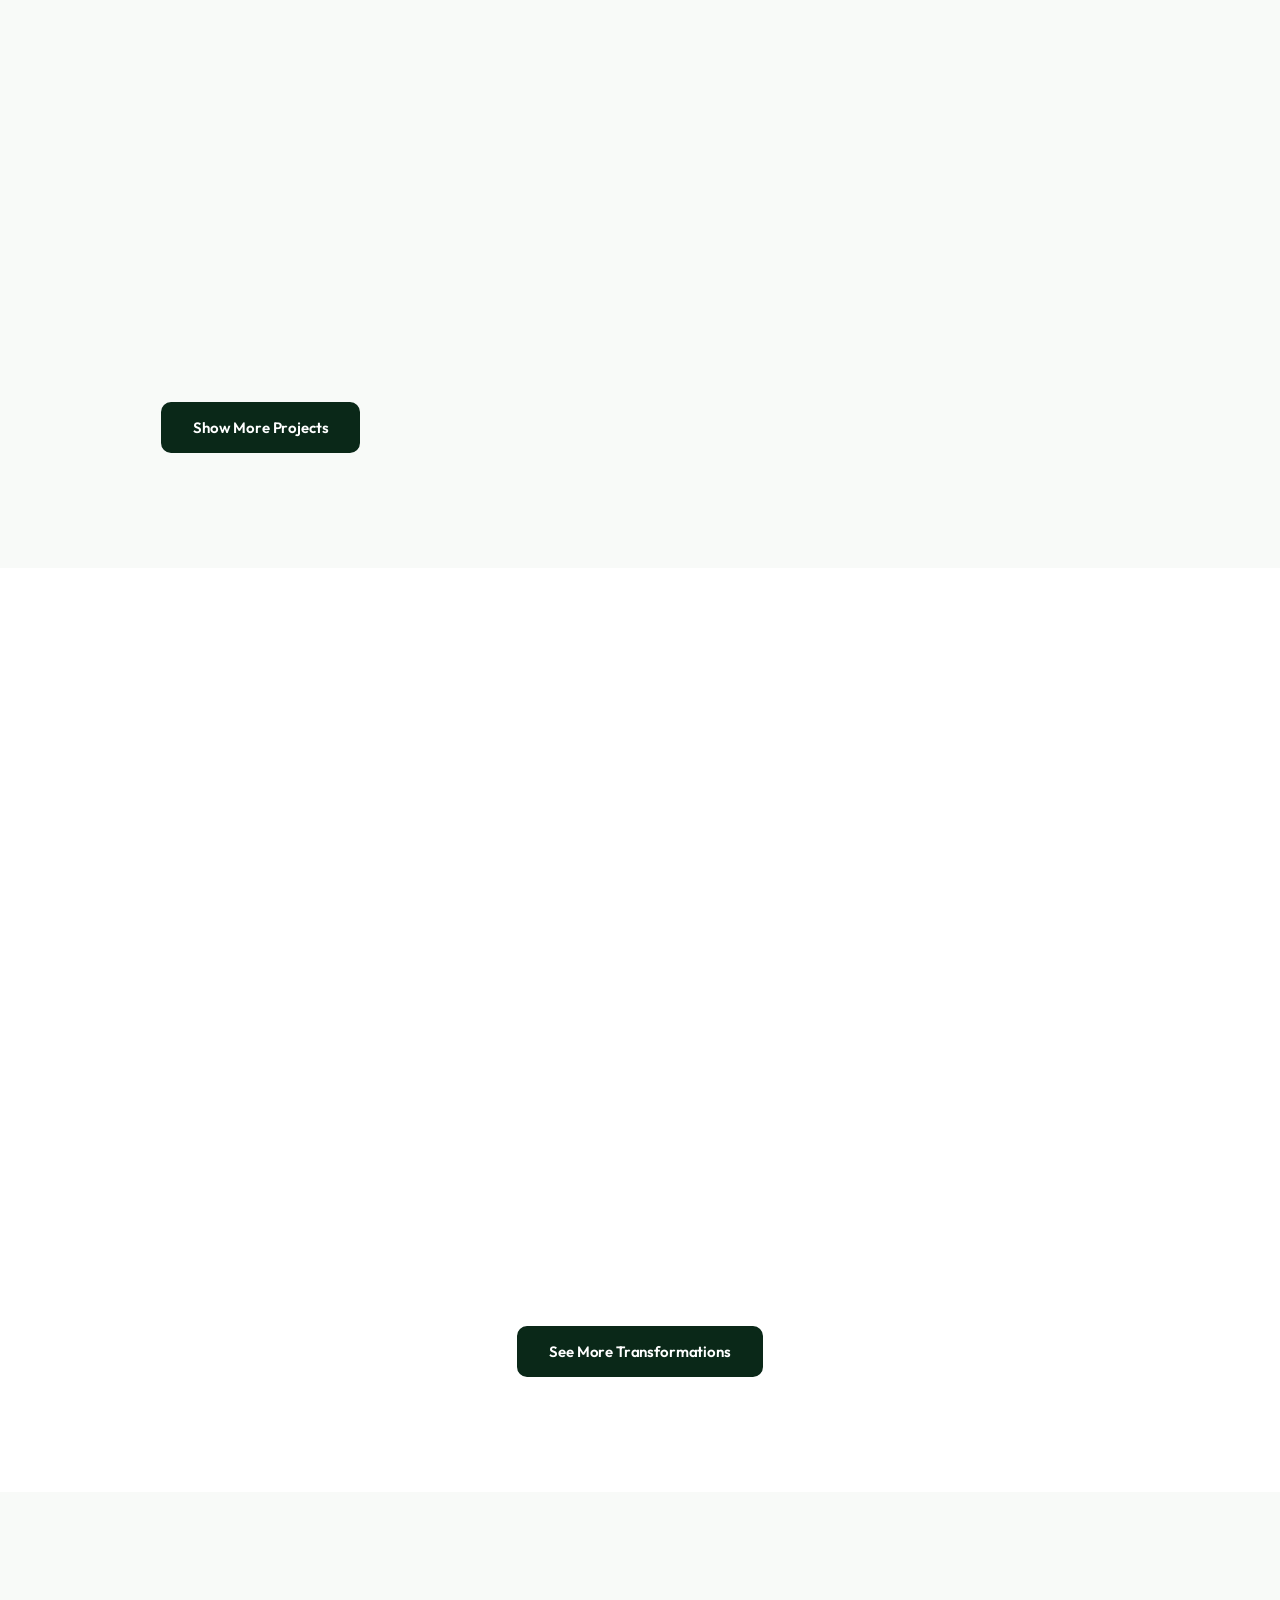
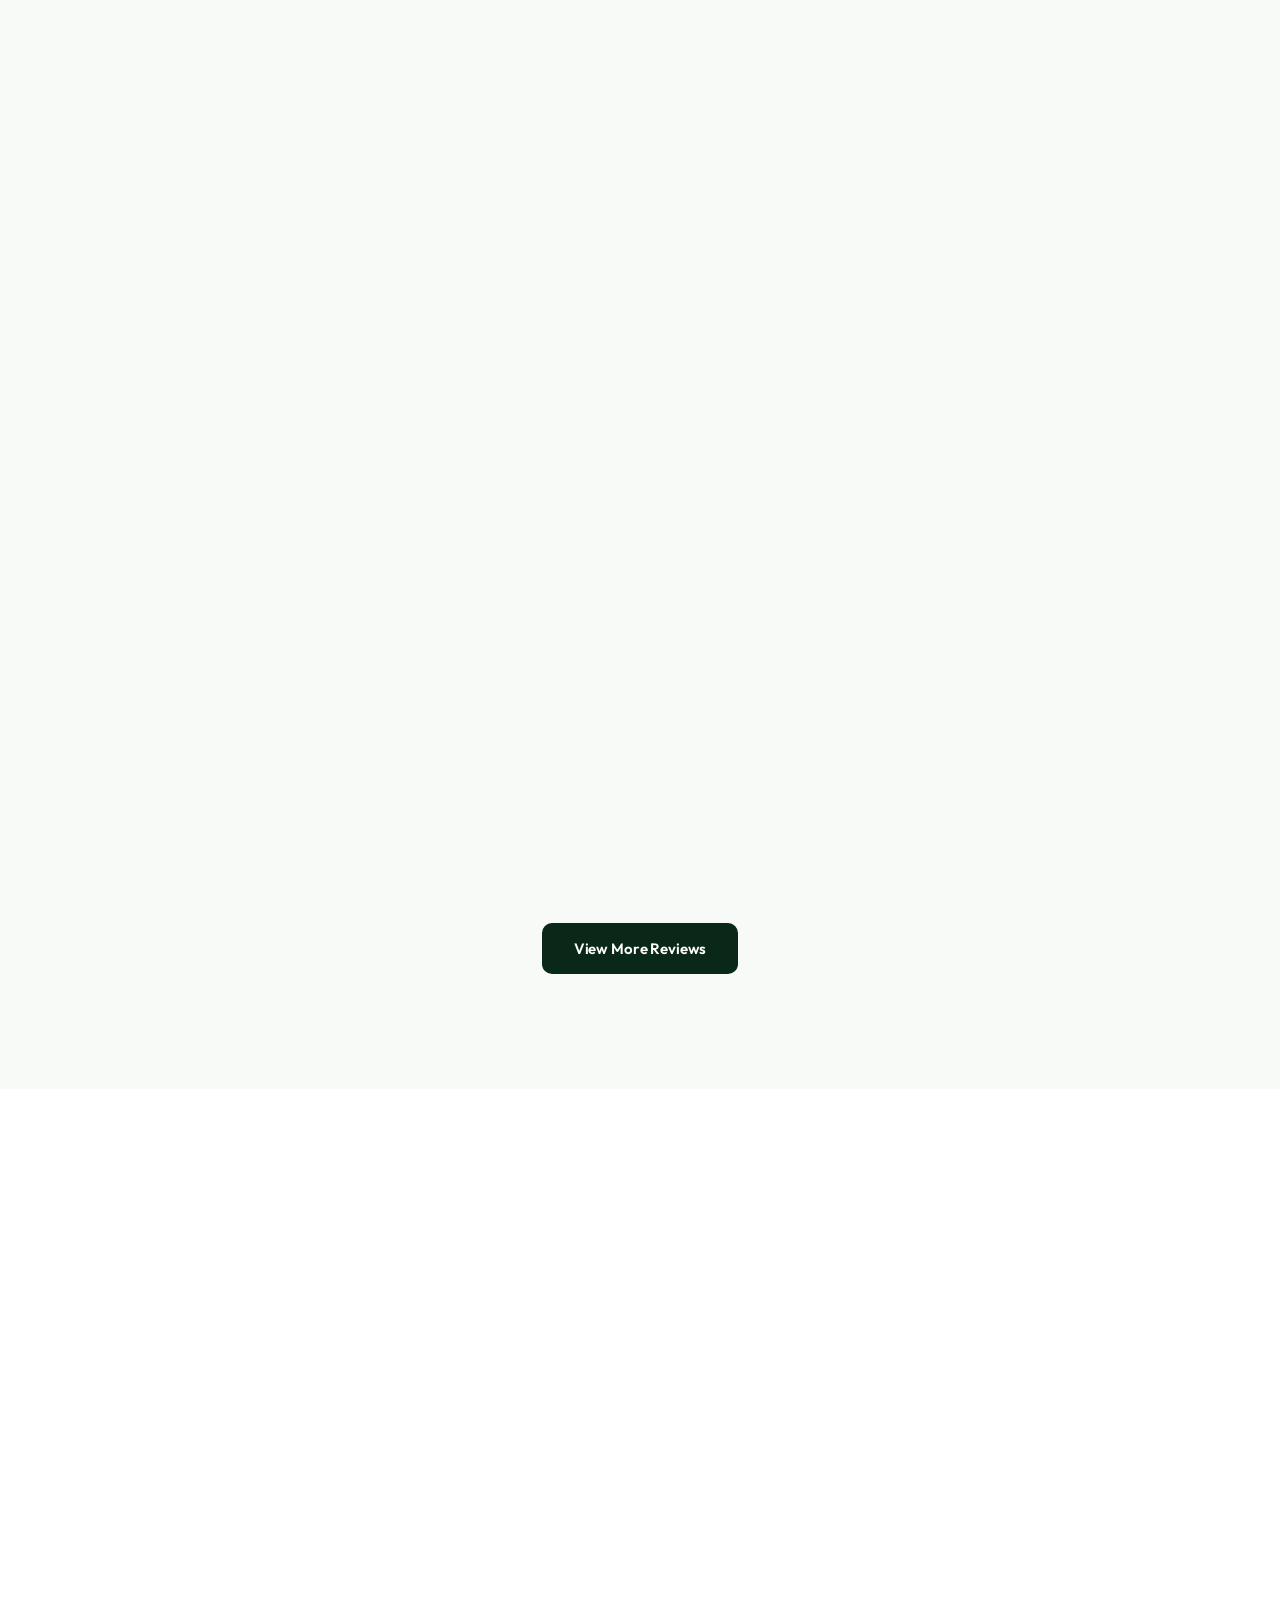
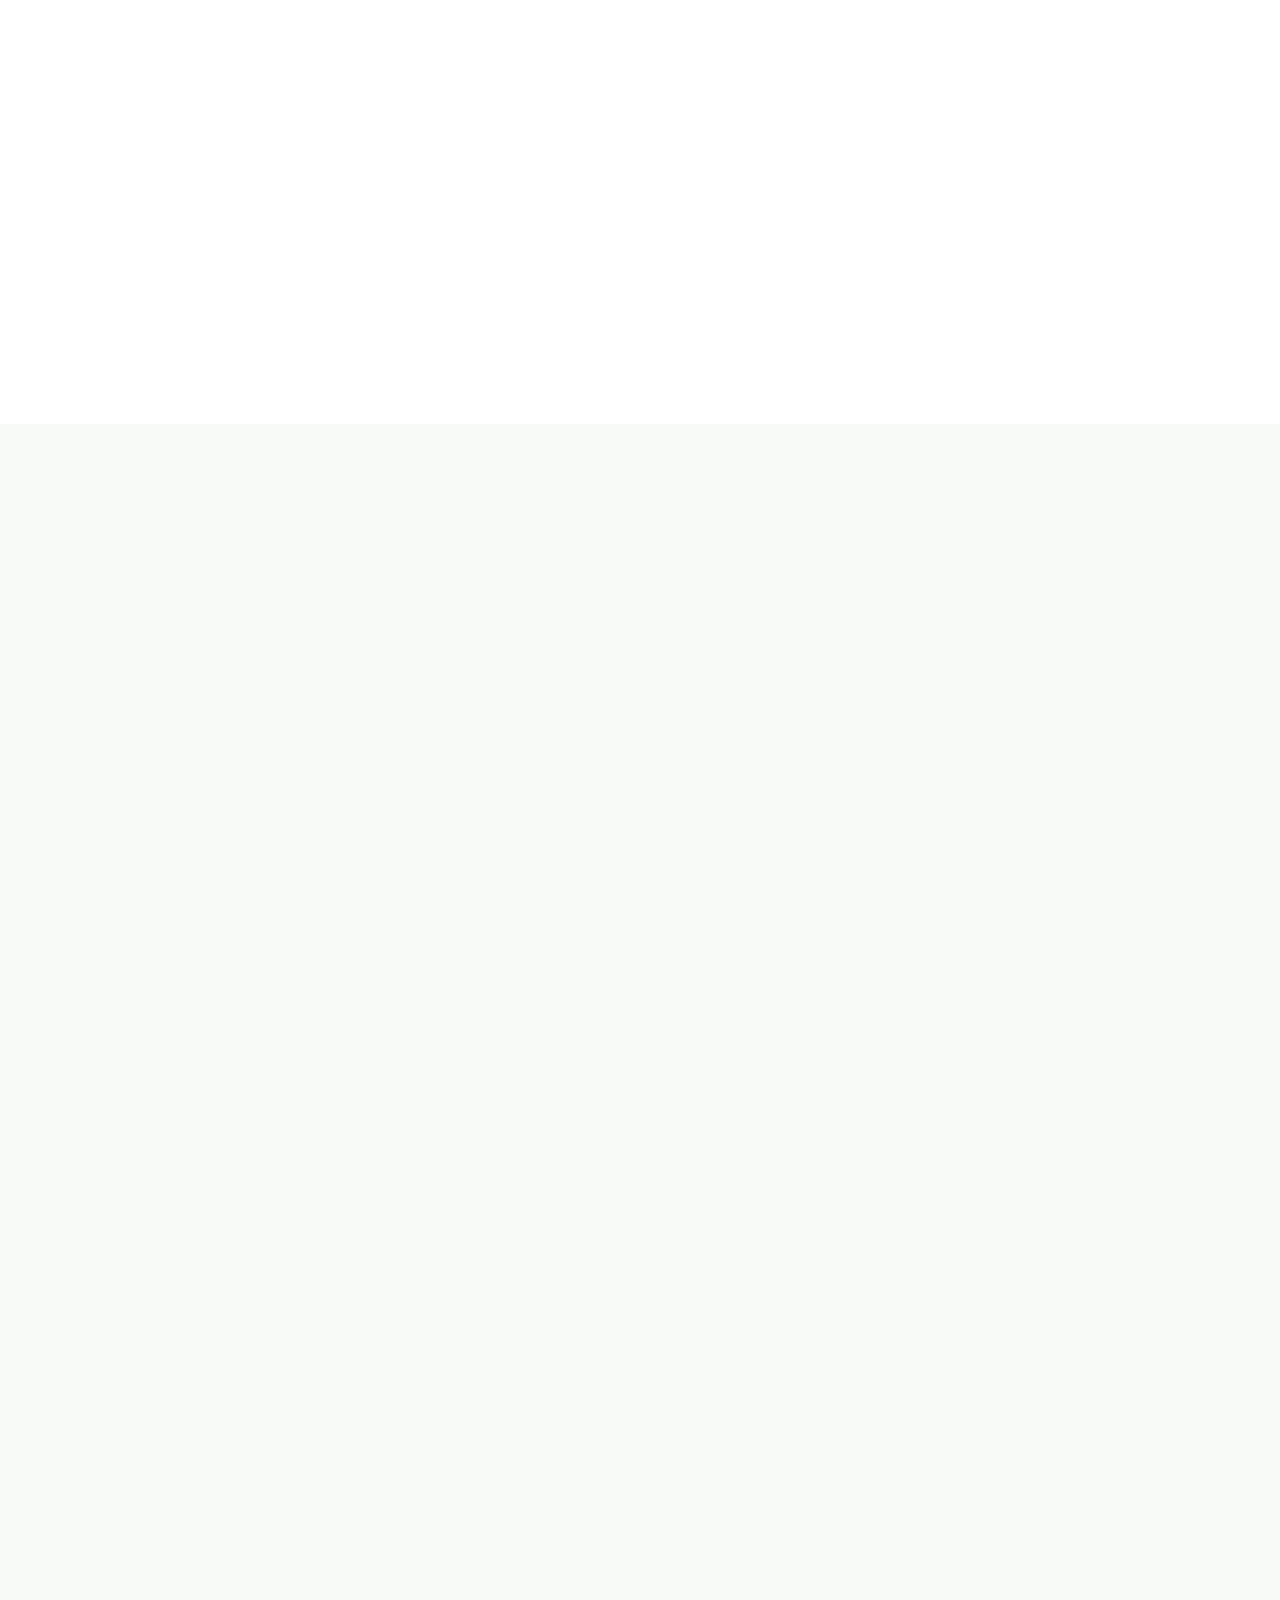
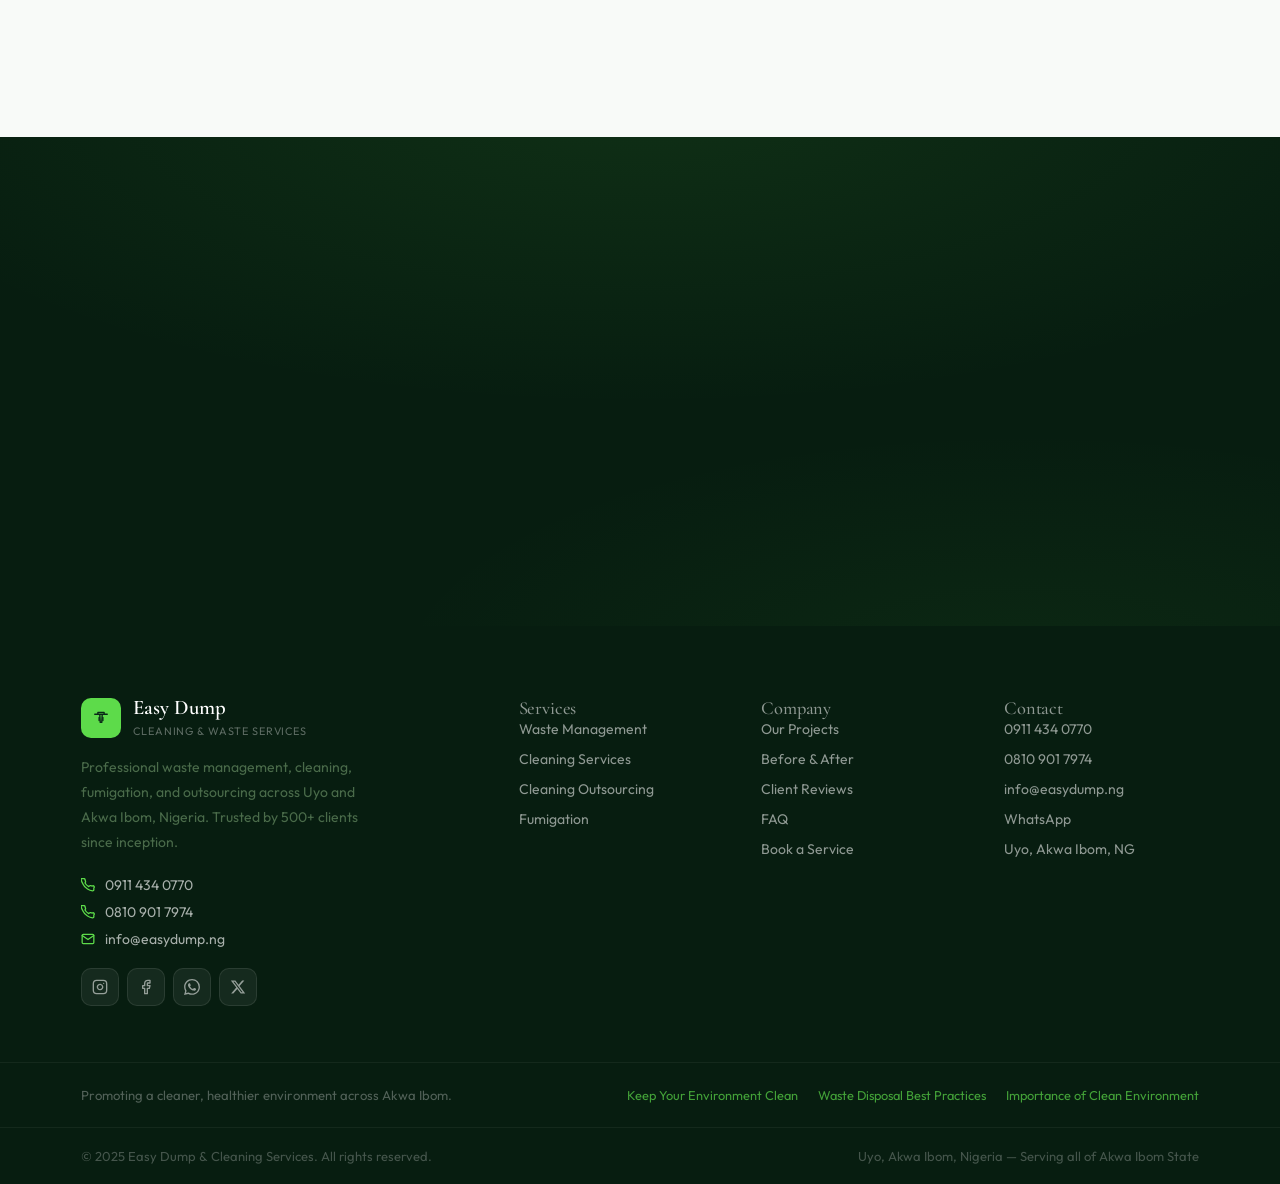
==== commit aab2c041: "update done" ====
--- a/index.html
+++ b/index.html
@@ -628,10 +628,10 @@
 <button class="btt" id="btt" aria-label="Back to top"><svg width="20" height="20" viewBox="0 0 24 24" fill="none" stroke="currentColor" stroke-width="2.5" stroke-linecap="round" stroke-linejoin="round"><path d="M18 15l-6-6-6 6"/></svg></button>
 
 <!-- GSAP -->
-<!-- <script src="https://cdnjs.cloudflare.com/ajax/libs/gsap/3.12.5/gsap.min.js"></script>
+<script src="https://cdnjs.cloudflare.com/ajax/libs/gsap/3.12.5/gsap.min.js"></script>
 <script src="https://cdnjs.cloudflare.com/ajax/libs/gsap/3.12.5/ScrollTrigger.min.js"></script>
 <script>if(window.gsap&&window.ScrollTrigger) gsap.registerPlugin(ScrollTrigger);</script>
 <script src="https://cdn.jsdelivr.net/npm/emailjs-com@3/dist/email.min.js"></script>
-<script src="script.js"></script> -->
+<script src="script.js"></script>
 </body>
 </html>
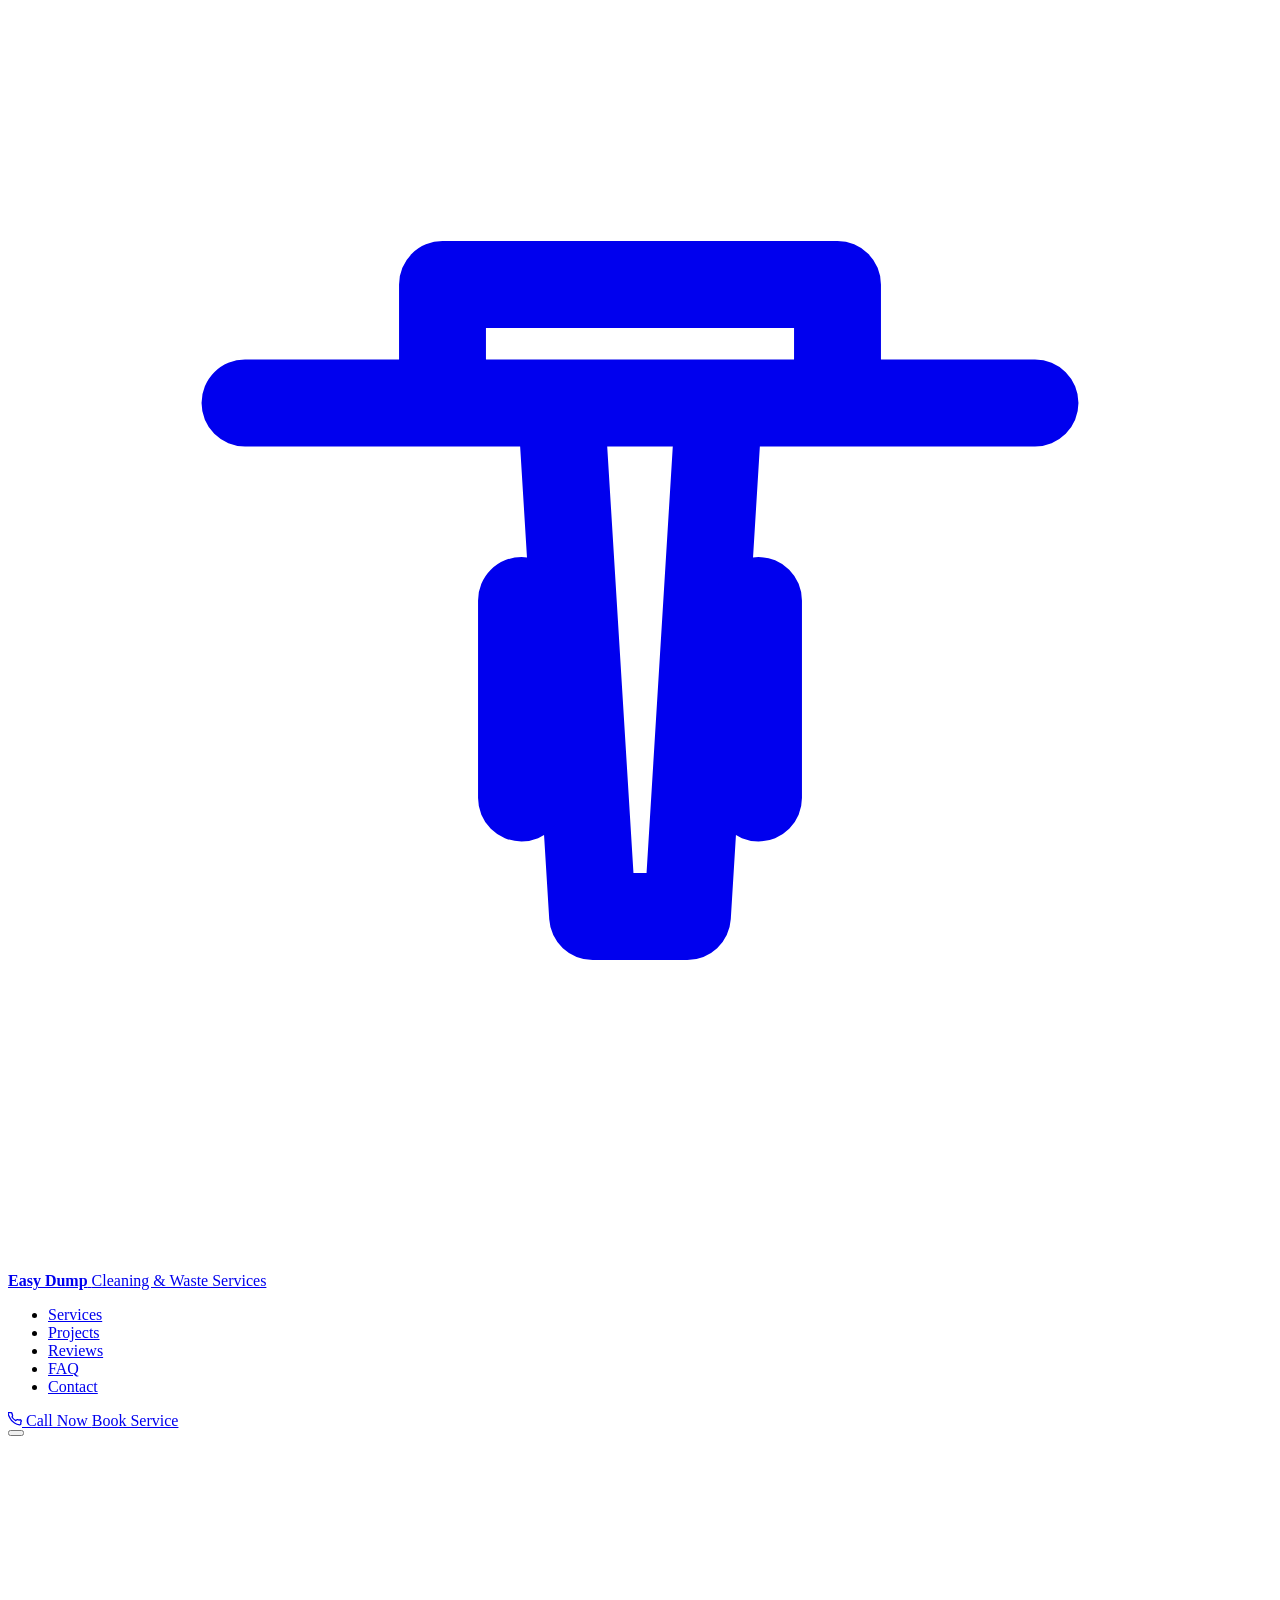
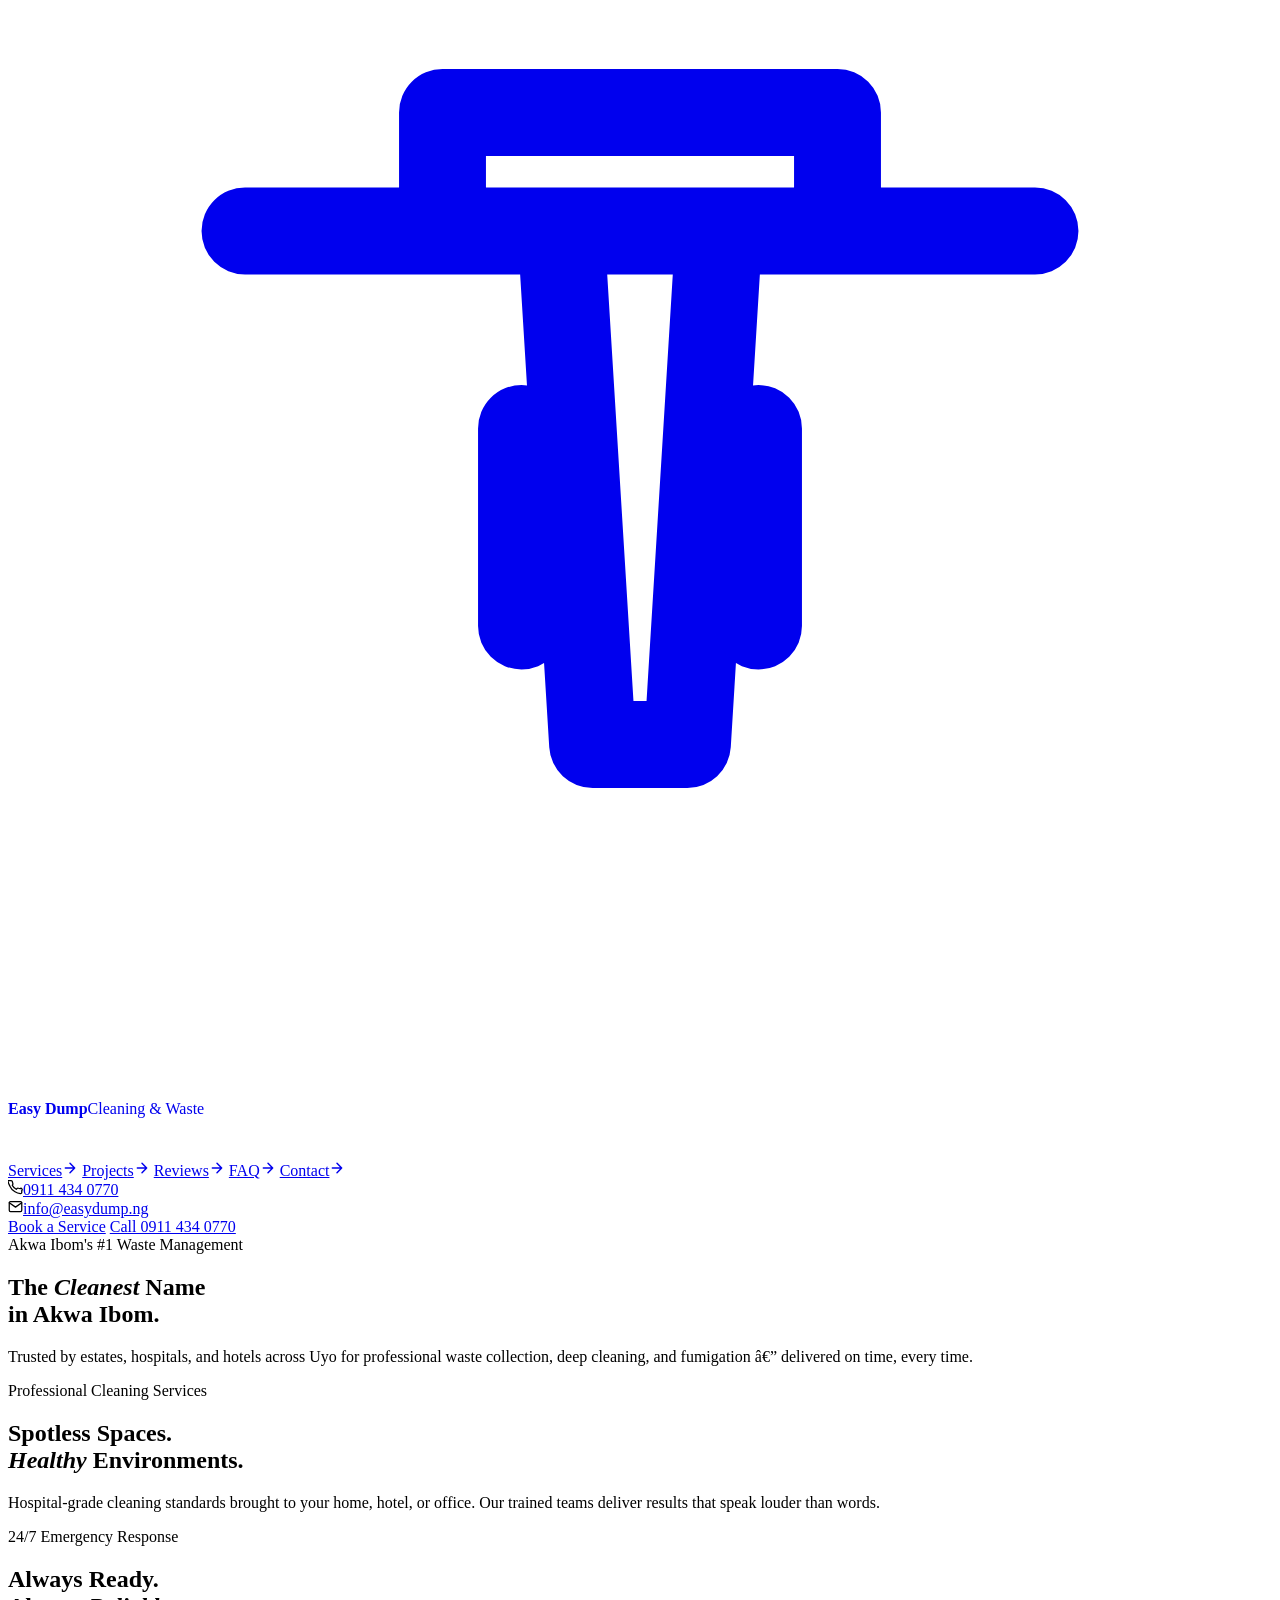
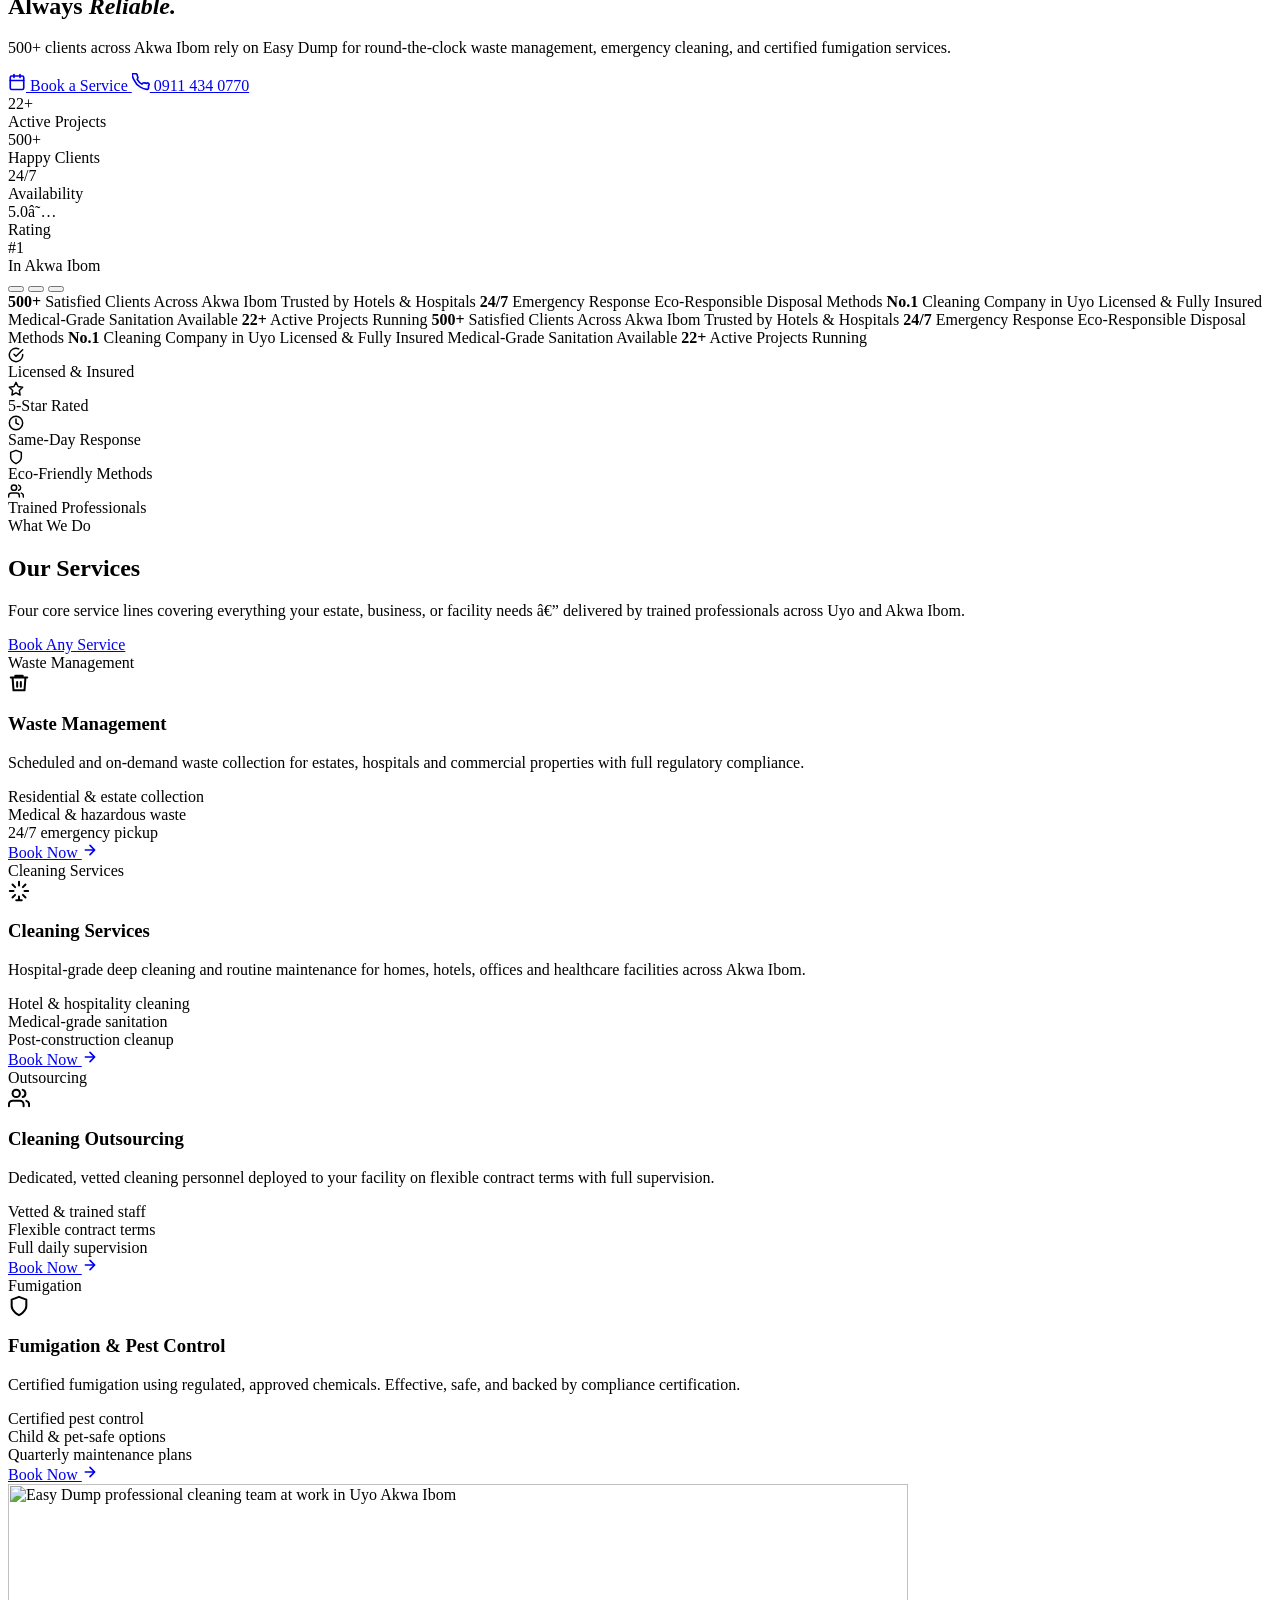
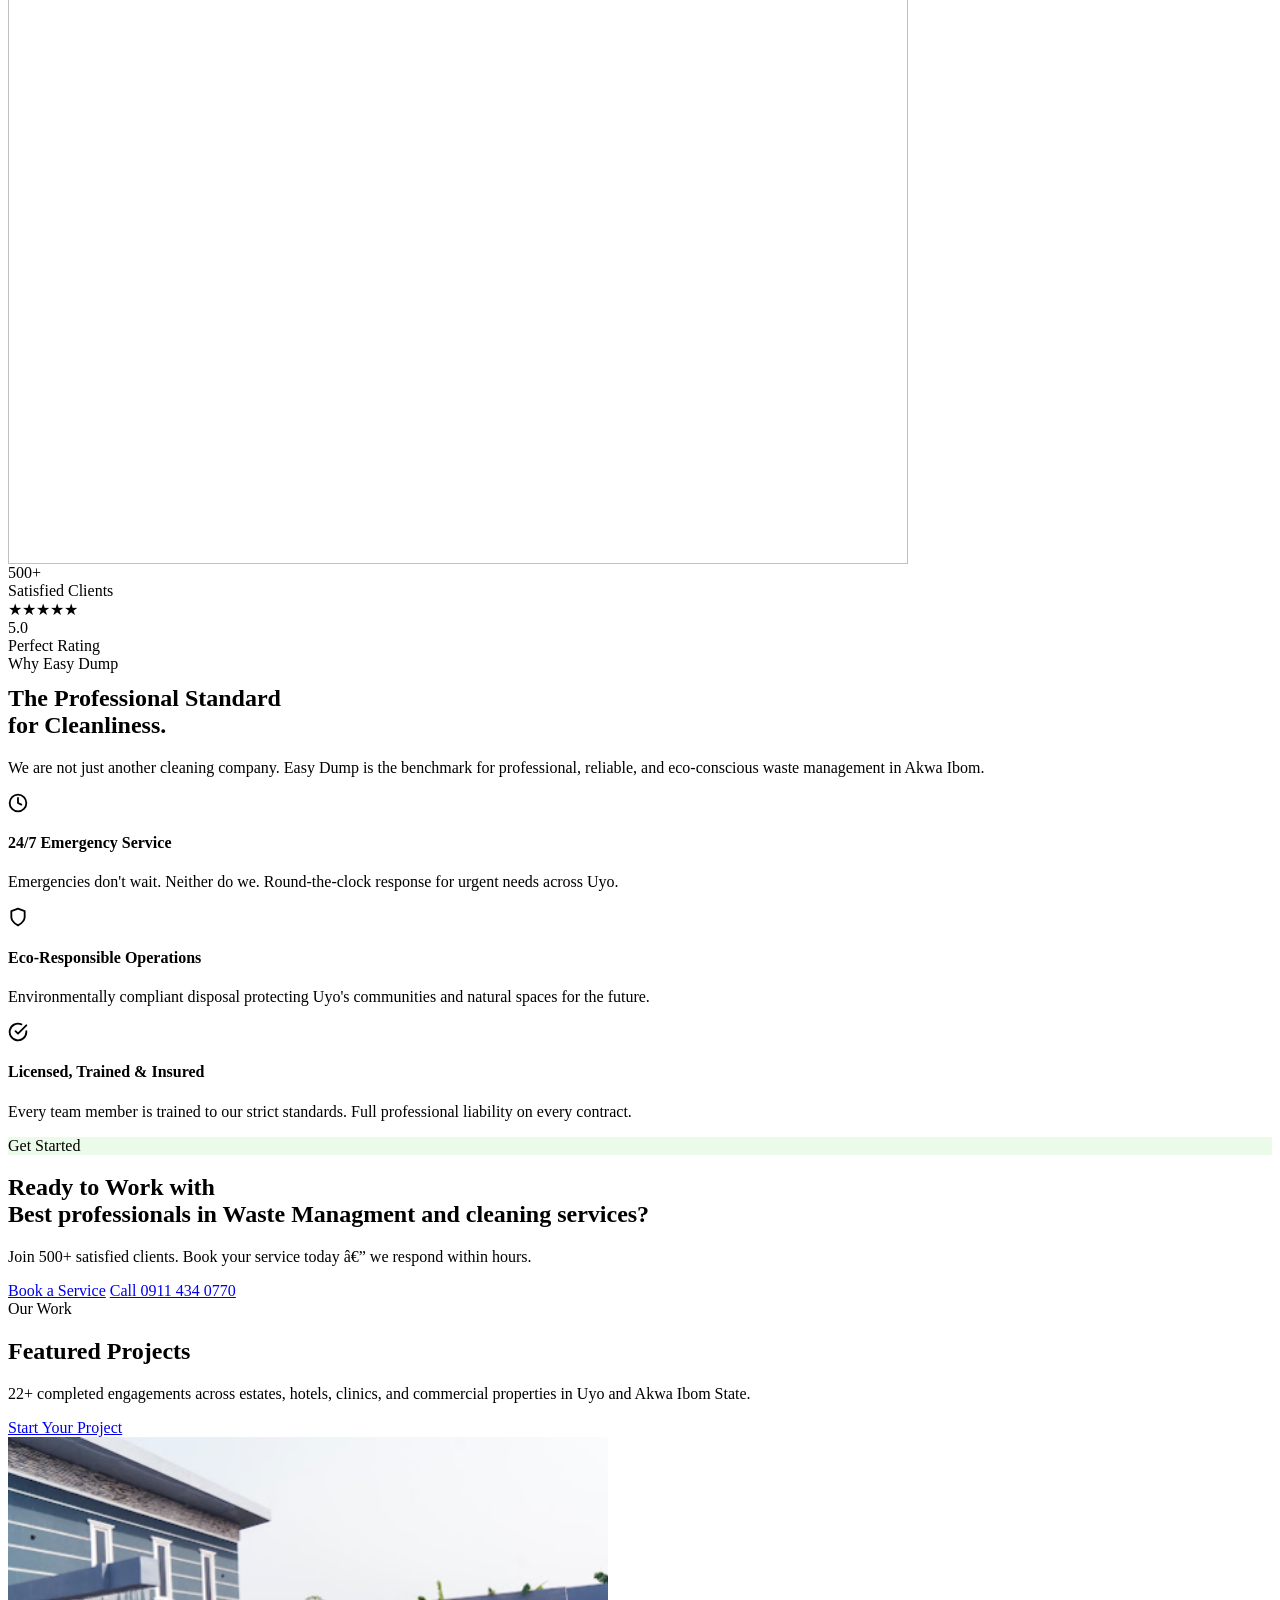
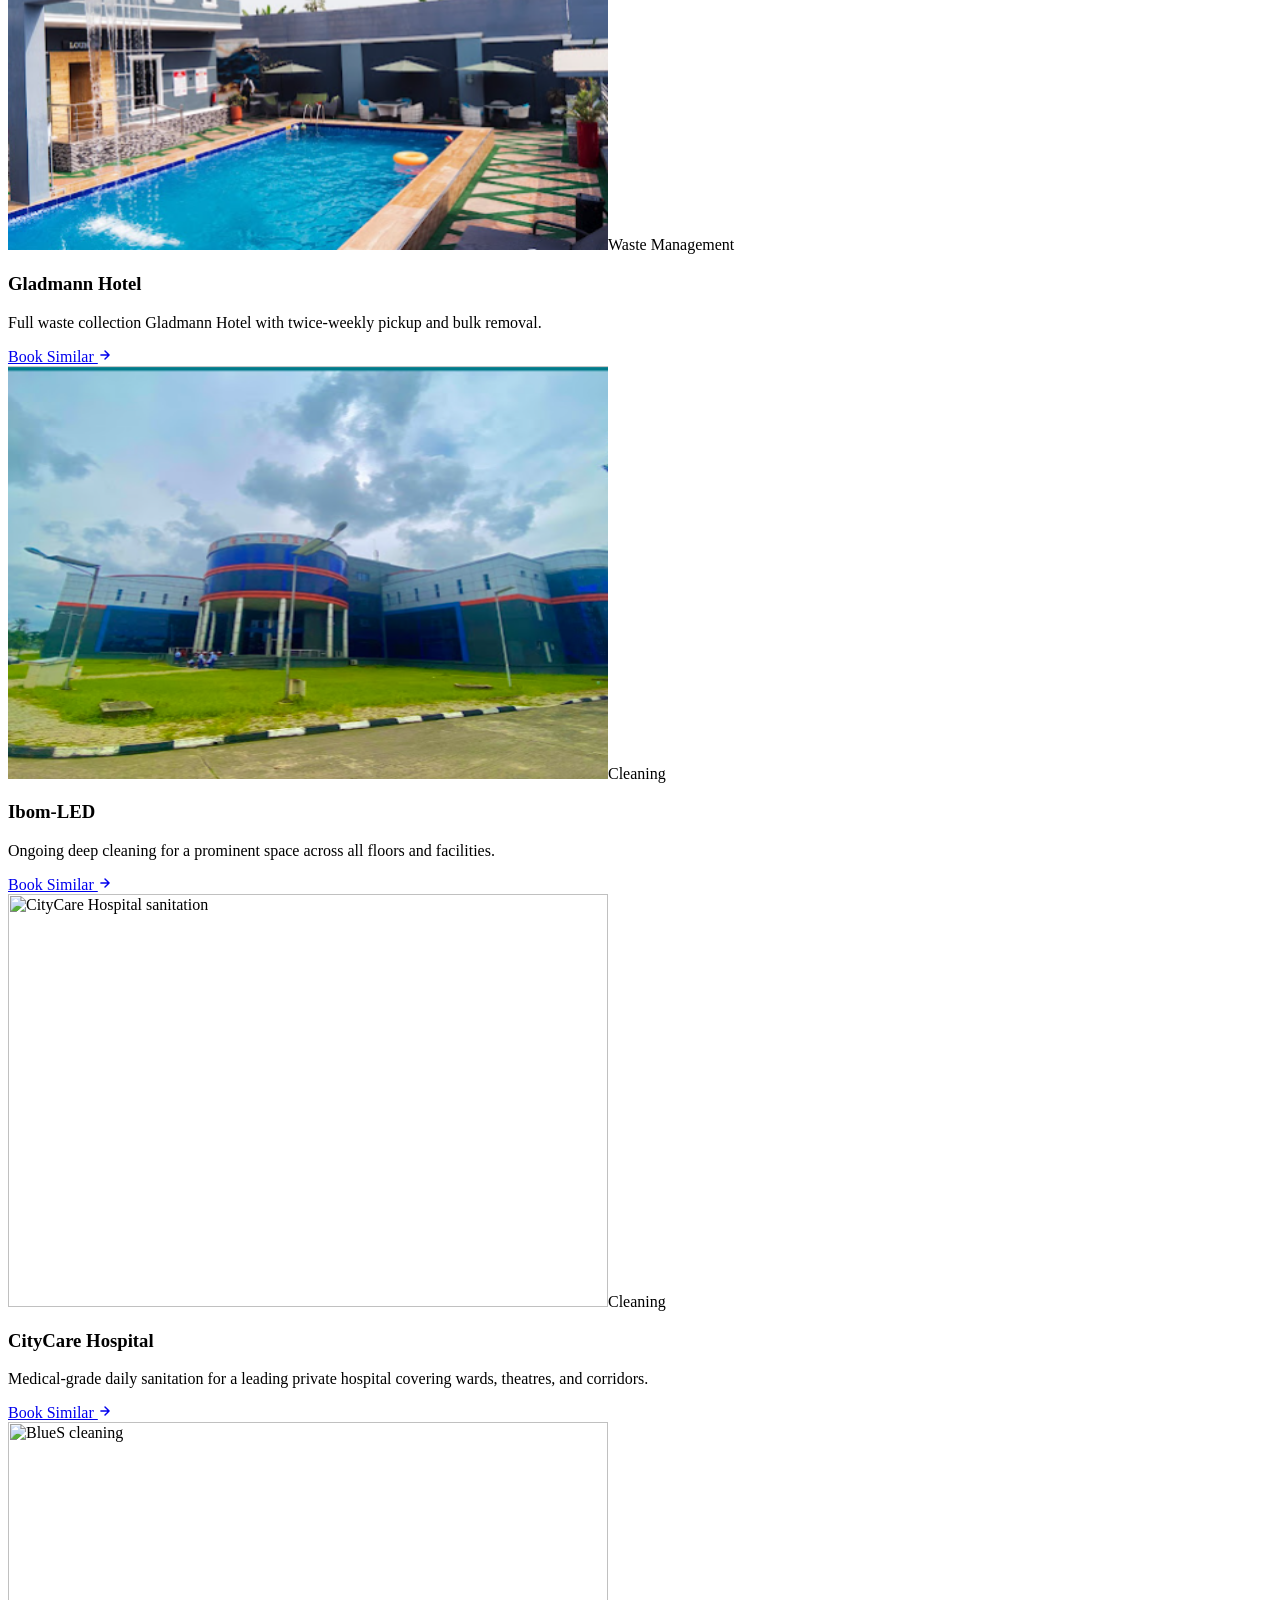
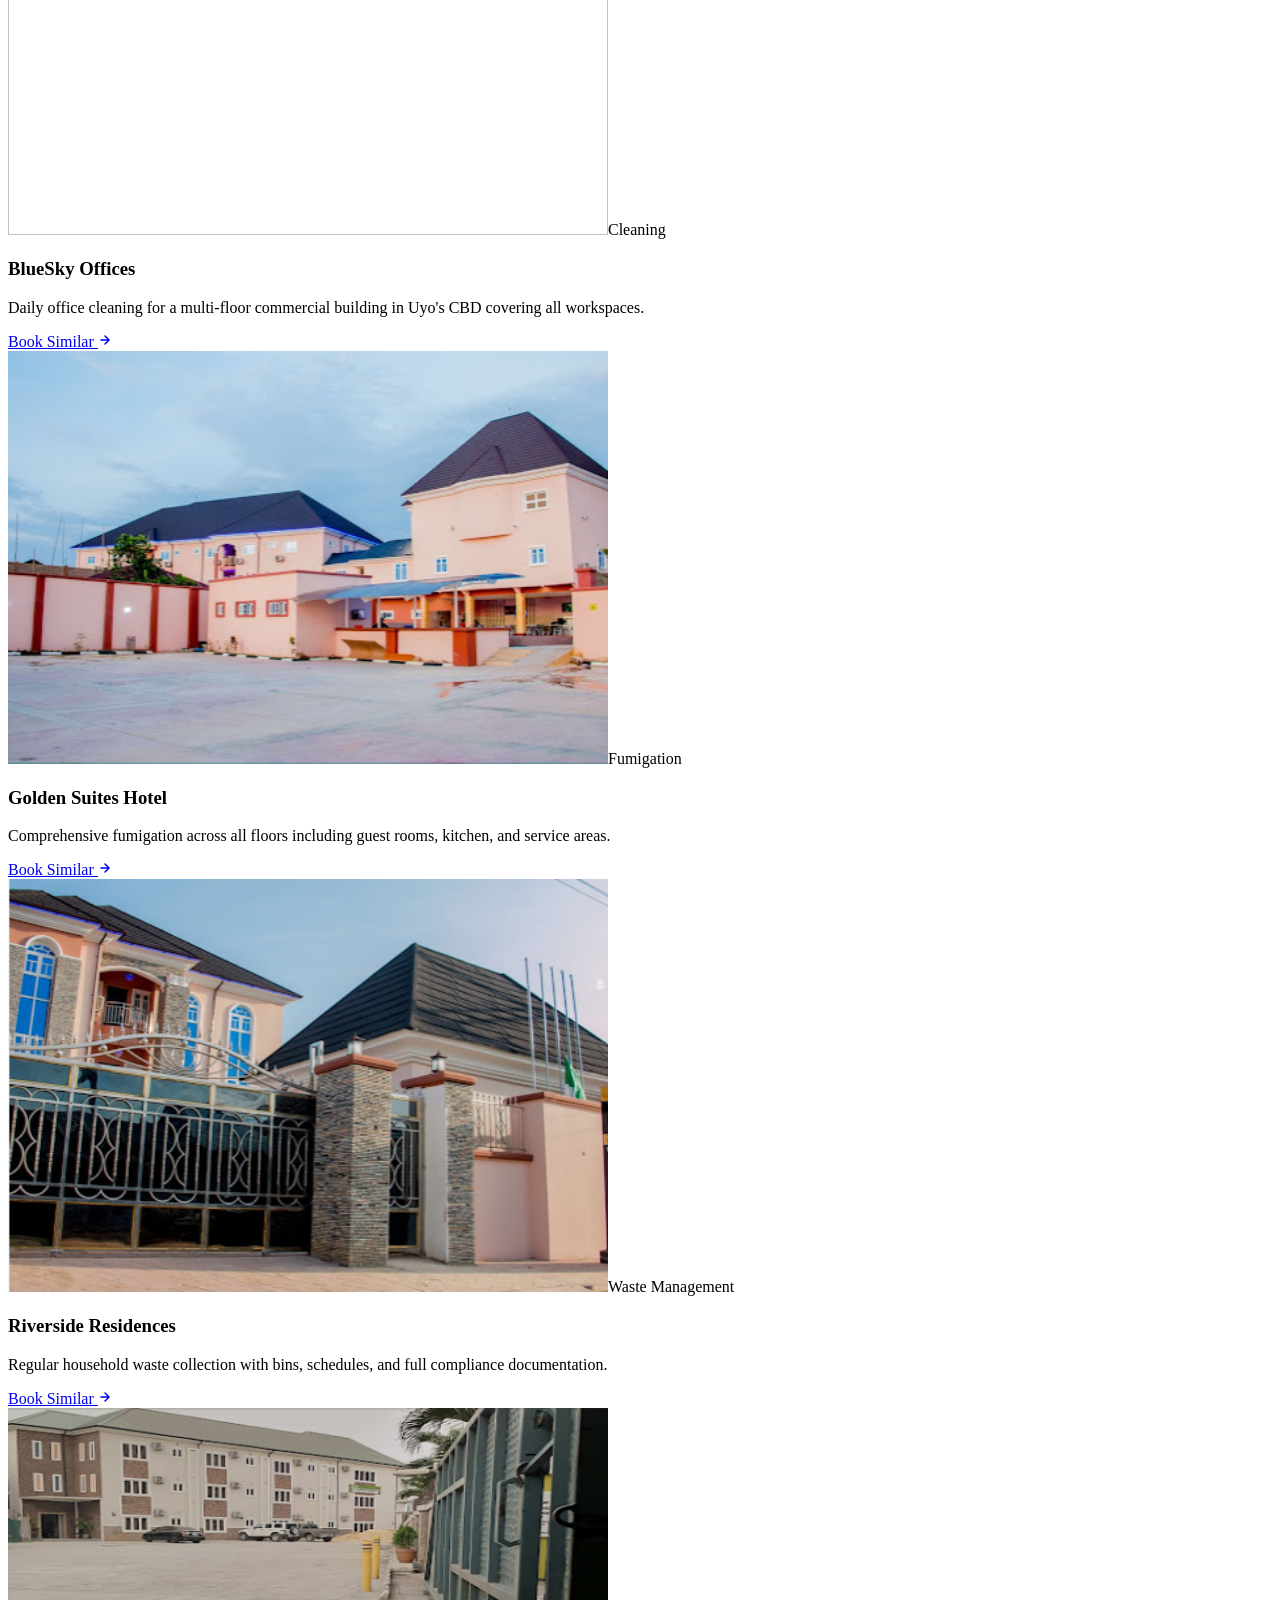
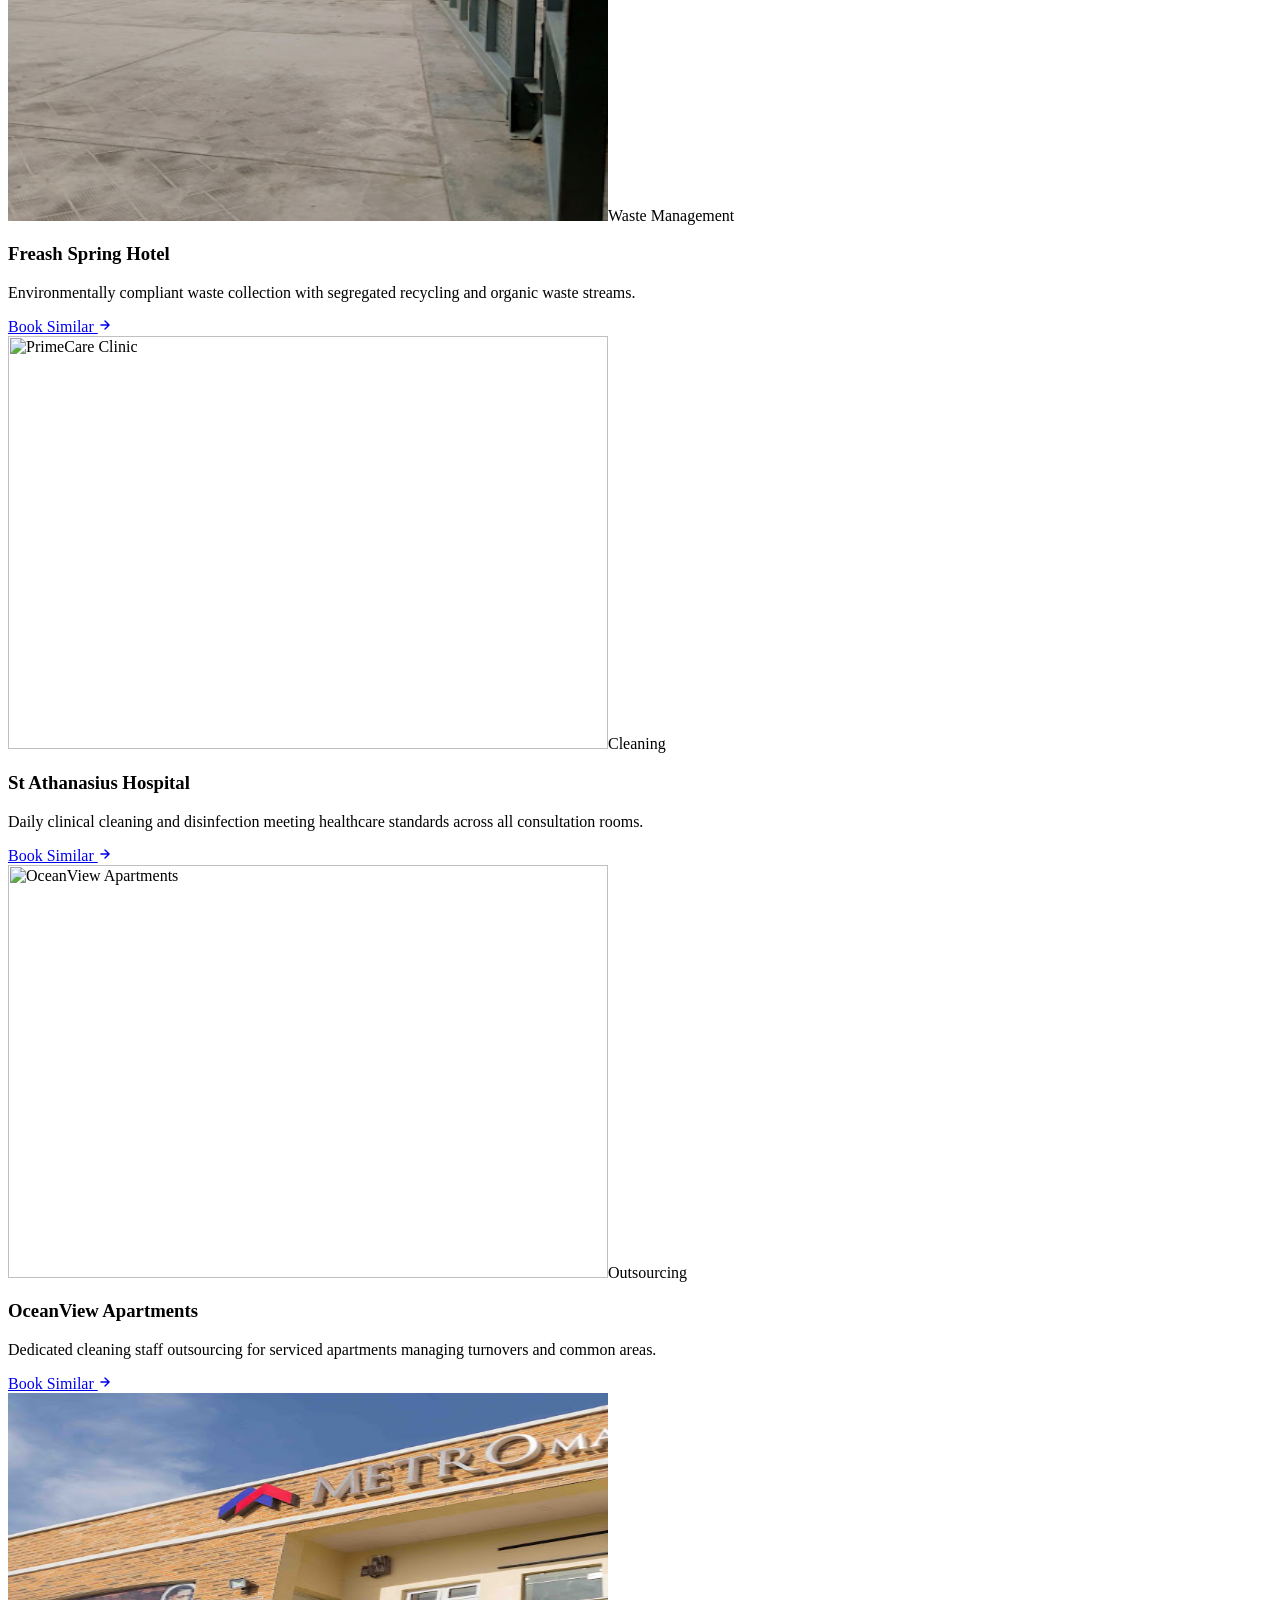
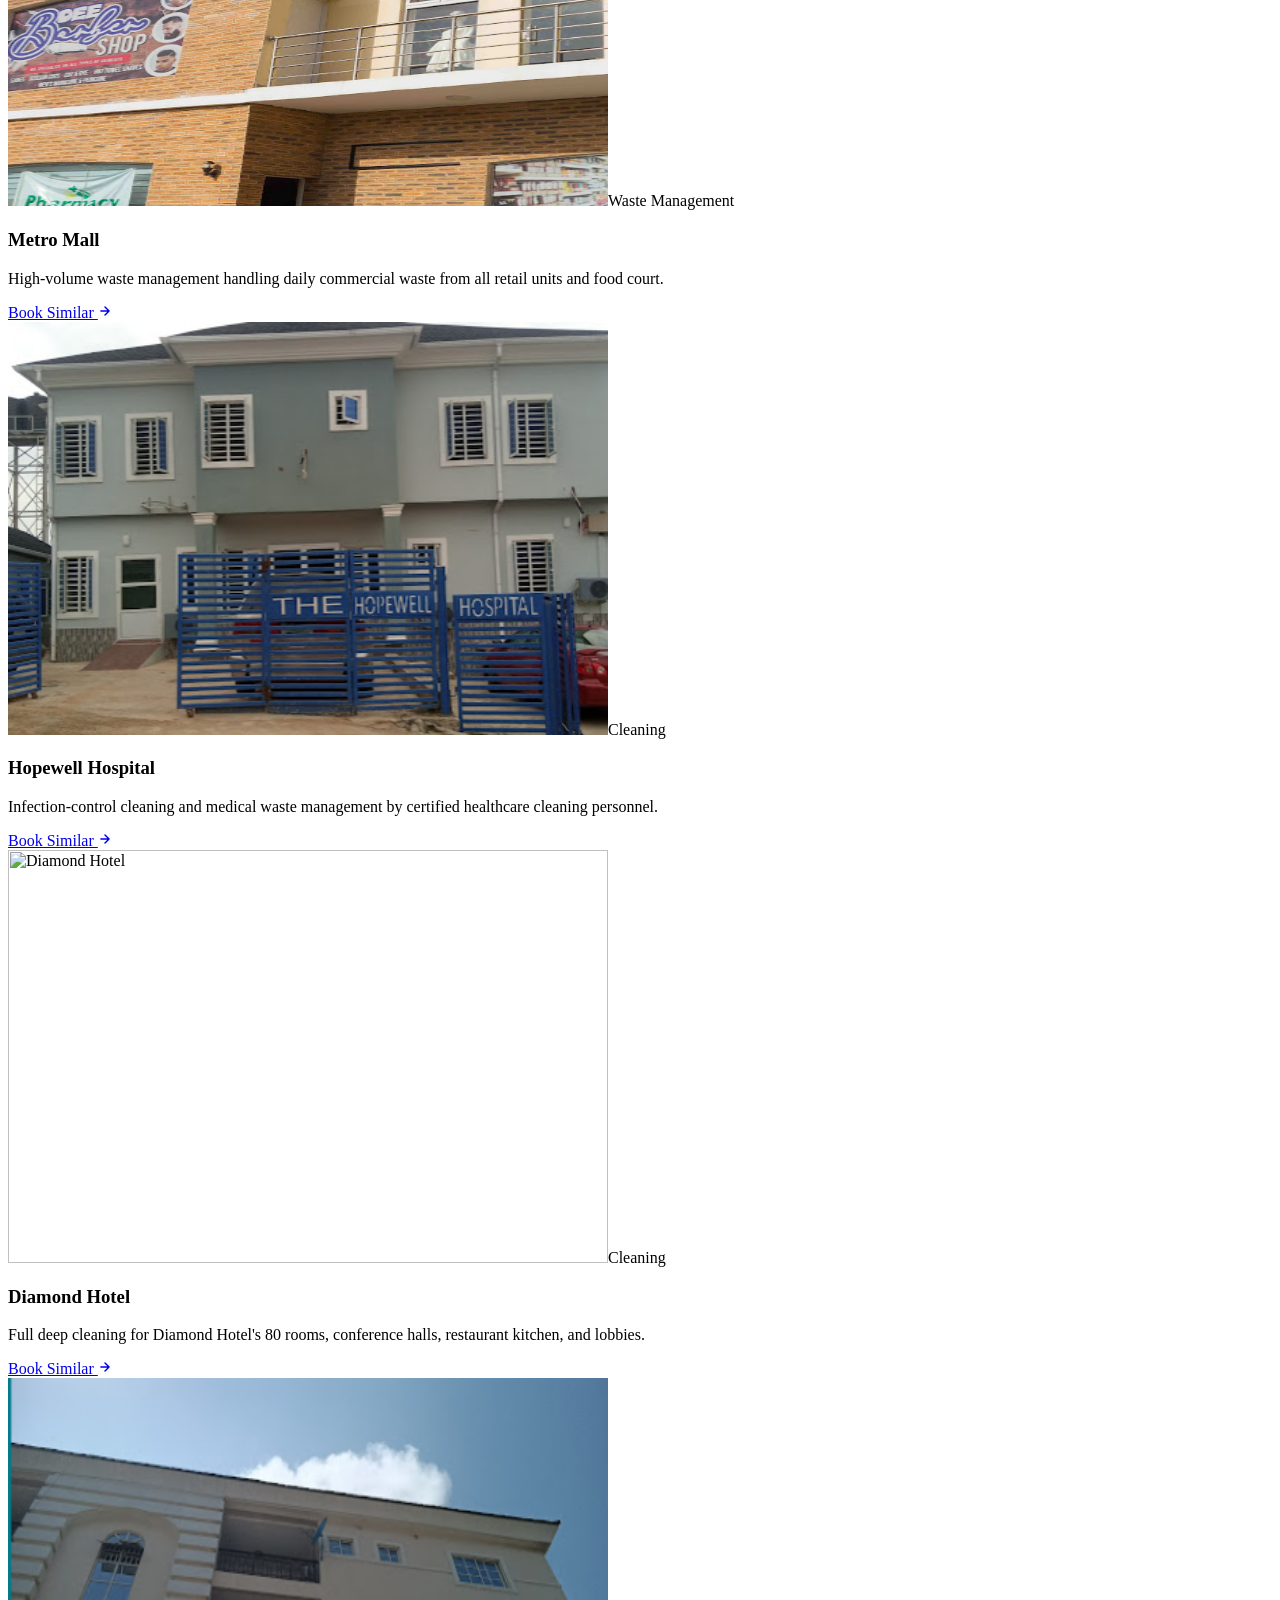
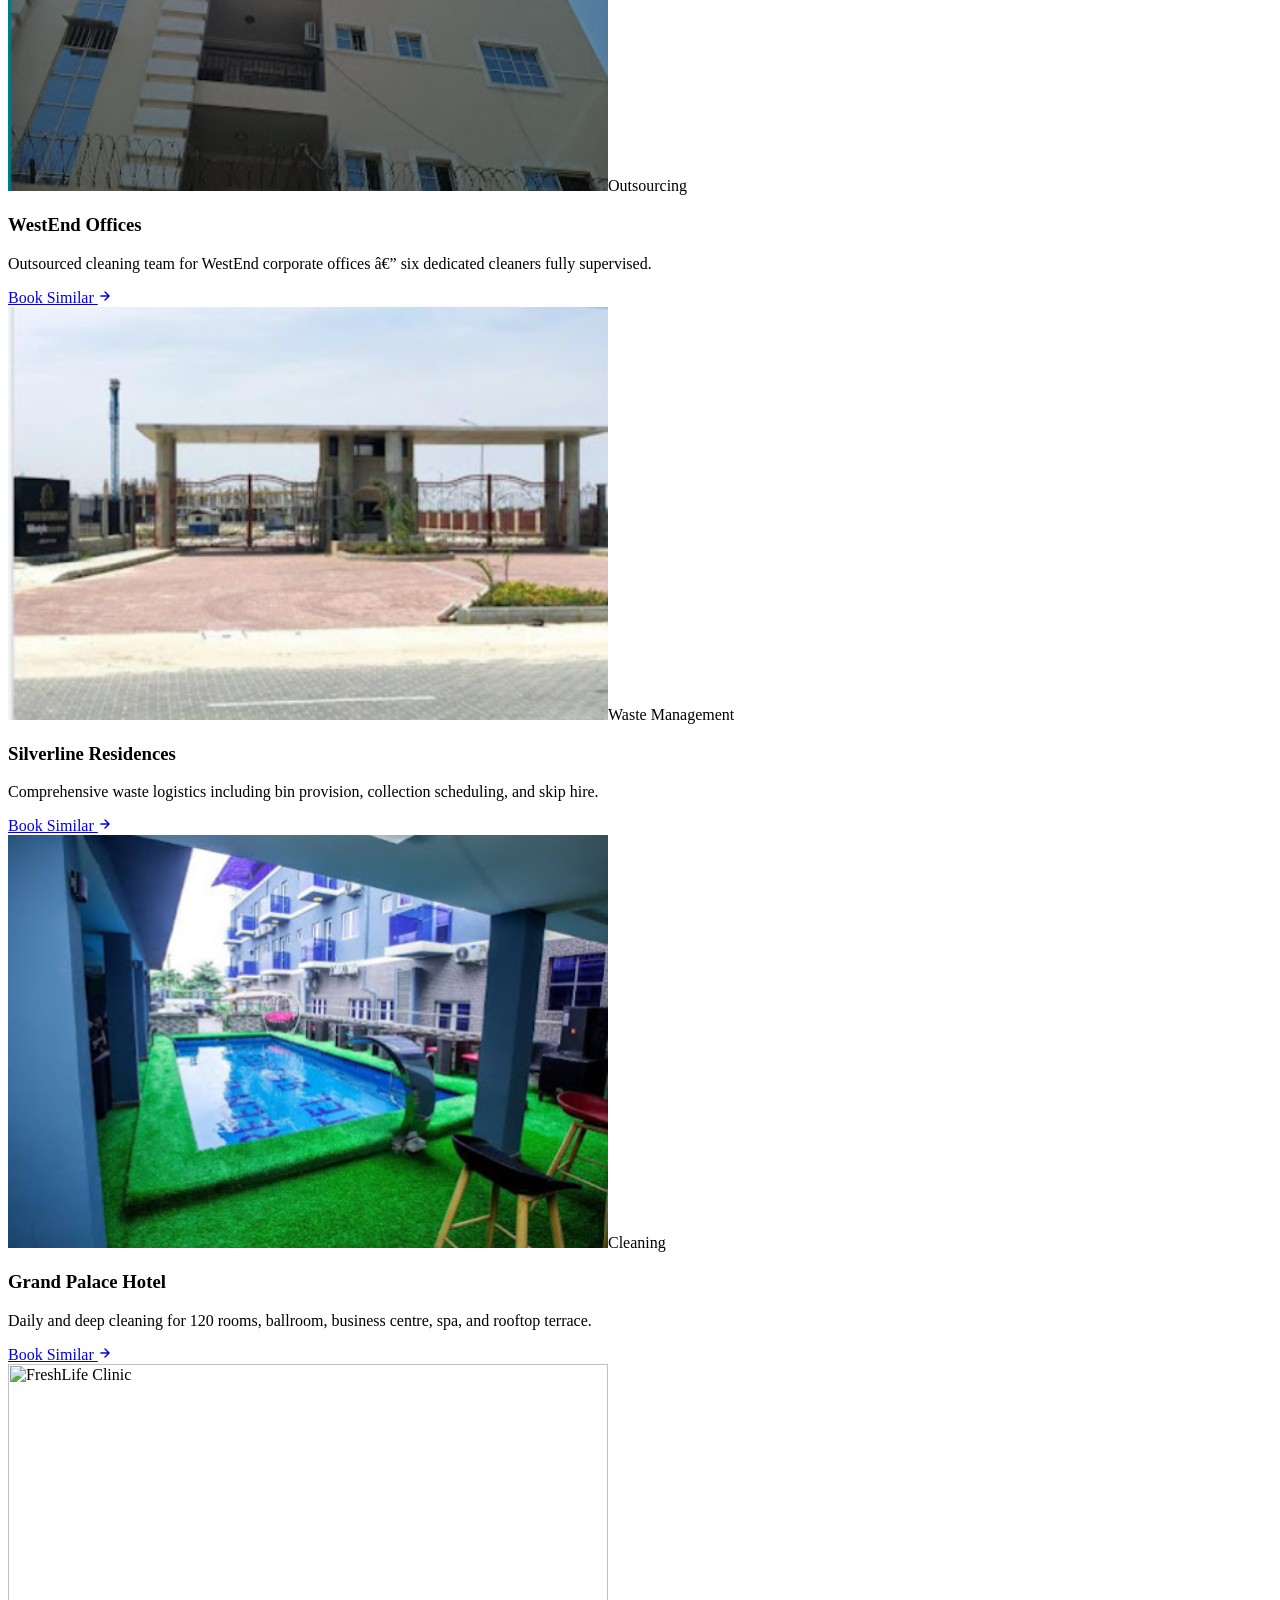
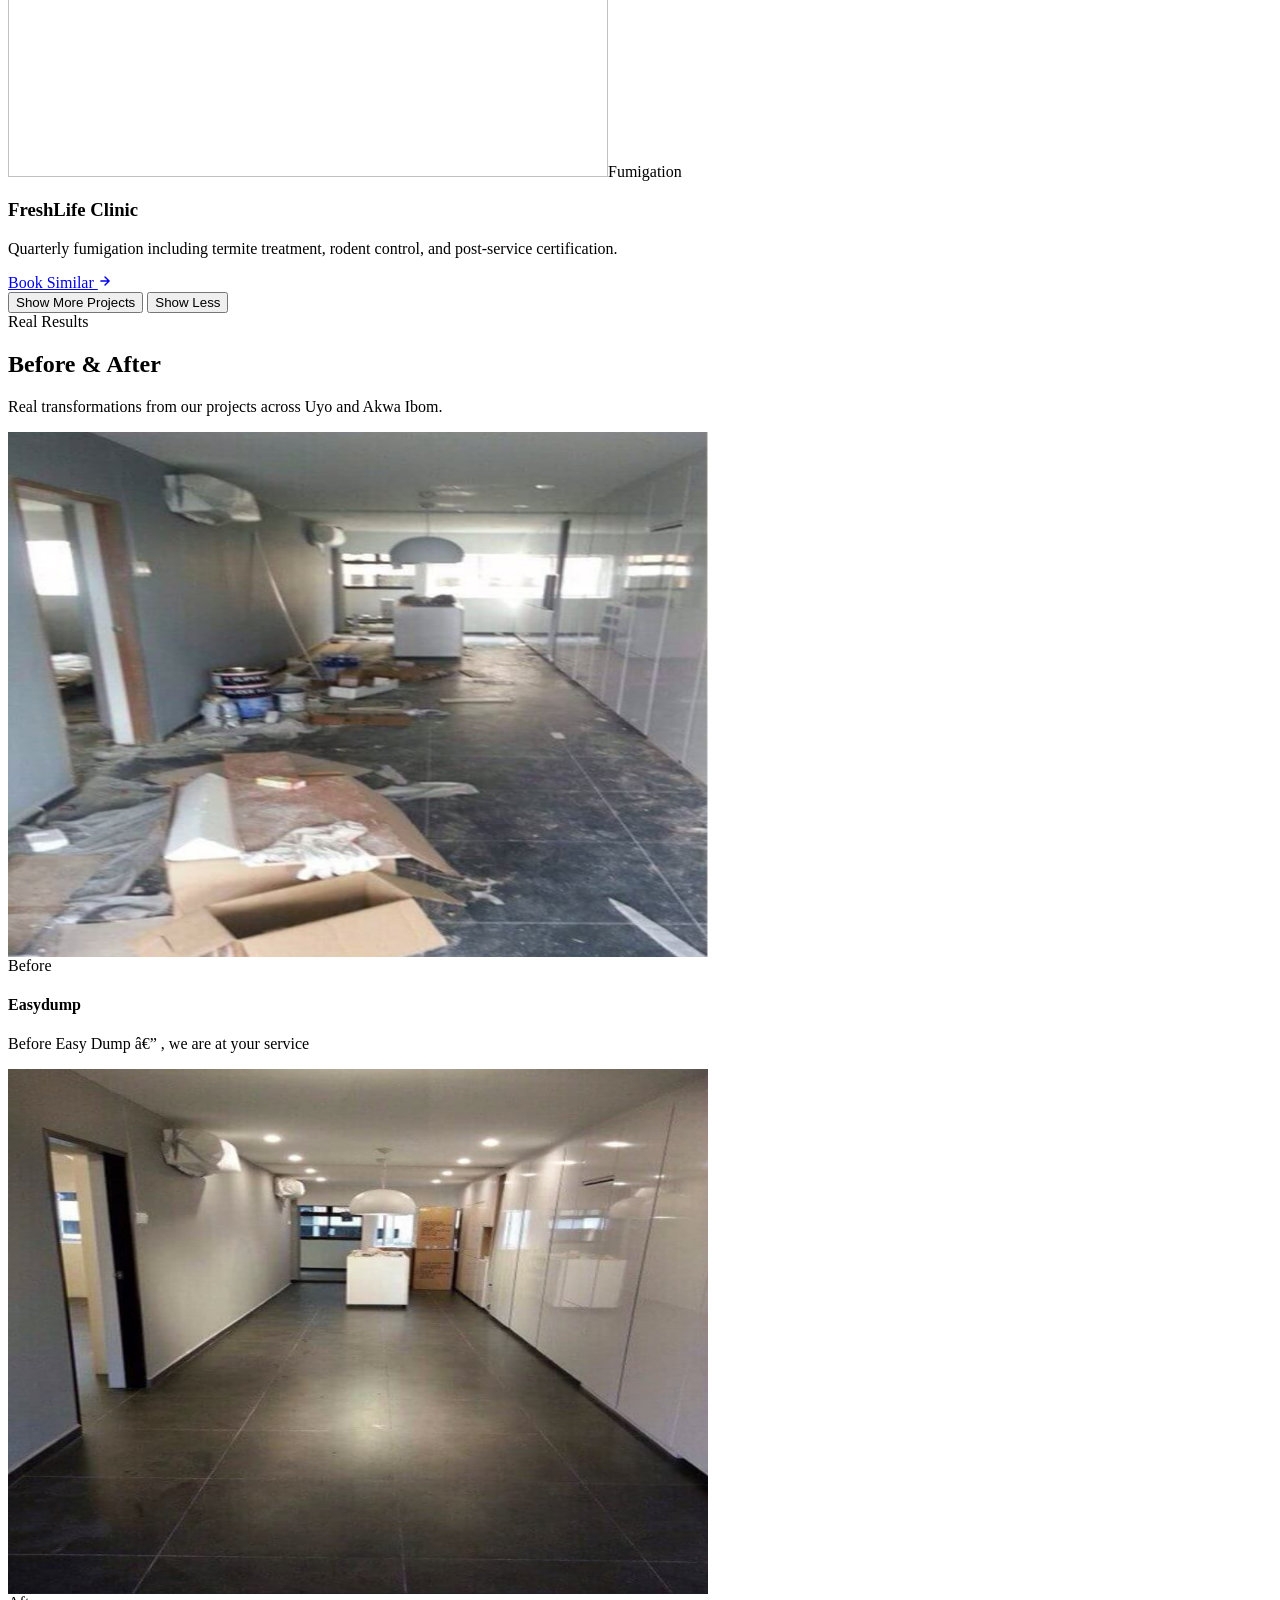
==== commit 0351bb56: "hh" ====
--- a/index.html
+++ b/index.html
@@ -1,4 +1,4 @@
-<!DOCTYPE html>
+<!-- <!DOCTYPE html>
 <html lang="en">
 <head>
 <meta charset="UTF-8">
@@ -27,10 +27,10 @@
 {"@context":"https://schema.org","@type":"LocalBusiness","name":"Easy Dump & Cleaning Services","description":"Professional waste management, deep cleaning, fumigation and outsourcing across Uyo and Akwa Ibom, Nigeria.","url":"https://easydump.ng","telephone":["+2349114340770","+2348109017974"],"email":"info@easydump.ng","address":{"@type":"PostalAddress","addressLocality":"Uyo","addressRegion":"Akwa Ibom","addressCountry":"NG"},"areaServed":"Akwa Ibom","serviceType":["Waste Management","Cleaning Services","Fumigation","Cleaning Outsourcing"],"aggregateRating":{"@type":"AggregateRating","ratingValue":"5.0","reviewCount":"500"},"sameAs":["https://www.instagram.com/easydumpng","https://www.facebook.com/easydumpng"]}
 </script>
 </head>
-<body>
+<body> -->
 
 <!-- ═══ PRELOADER ═══ -->
-<div id="preloader">
+<!-- <div id="preloader">
   <div class="pl-wordmark">
     <div class="pl-logomark">
       <svg viewBox="0 0 32 32" fill="none" xmlns="http://www.w3.org/2000/svg">
@@ -42,7 +42,7 @@
   </div>
   <div class="pl-track"><div class="pl-fill"></div></div>
   <div class="pl-msg">Preparing your experience&hellip;</div>
-</div>
+</div> -->
 
 <!-- ═══ NAVBAR ═══ -->
 <nav class="nav" id="nav" aria-label="Main navigation">
@@ -628,10 +628,10 @@
 <button class="btt" id="btt" aria-label="Back to top"><svg width="20" height="20" viewBox="0 0 24 24" fill="none" stroke="currentColor" stroke-width="2.5" stroke-linecap="round" stroke-linejoin="round"><path d="M18 15l-6-6-6 6"/></svg></button>
 
 <!-- GSAP -->
-<script src="https://cdnjs.cloudflare.com/ajax/libs/gsap/3.12.5/gsap.min.js"></script>
+<!-- <script src="https://cdnjs.cloudflare.com/ajax/libs/gsap/3.12.5/gsap.min.js"></script>
 <script src="https://cdnjs.cloudflare.com/ajax/libs/gsap/3.12.5/ScrollTrigger.min.js"></script>
 <script>if(window.gsap&&window.ScrollTrigger) gsap.registerPlugin(ScrollTrigger);</script>
 <script src="https://cdn.jsdelivr.net/npm/emailjs-com@3/dist/email.min.js"></script>
 <script src="script.js"></script>
 </body>
-</html>+</html>  -->
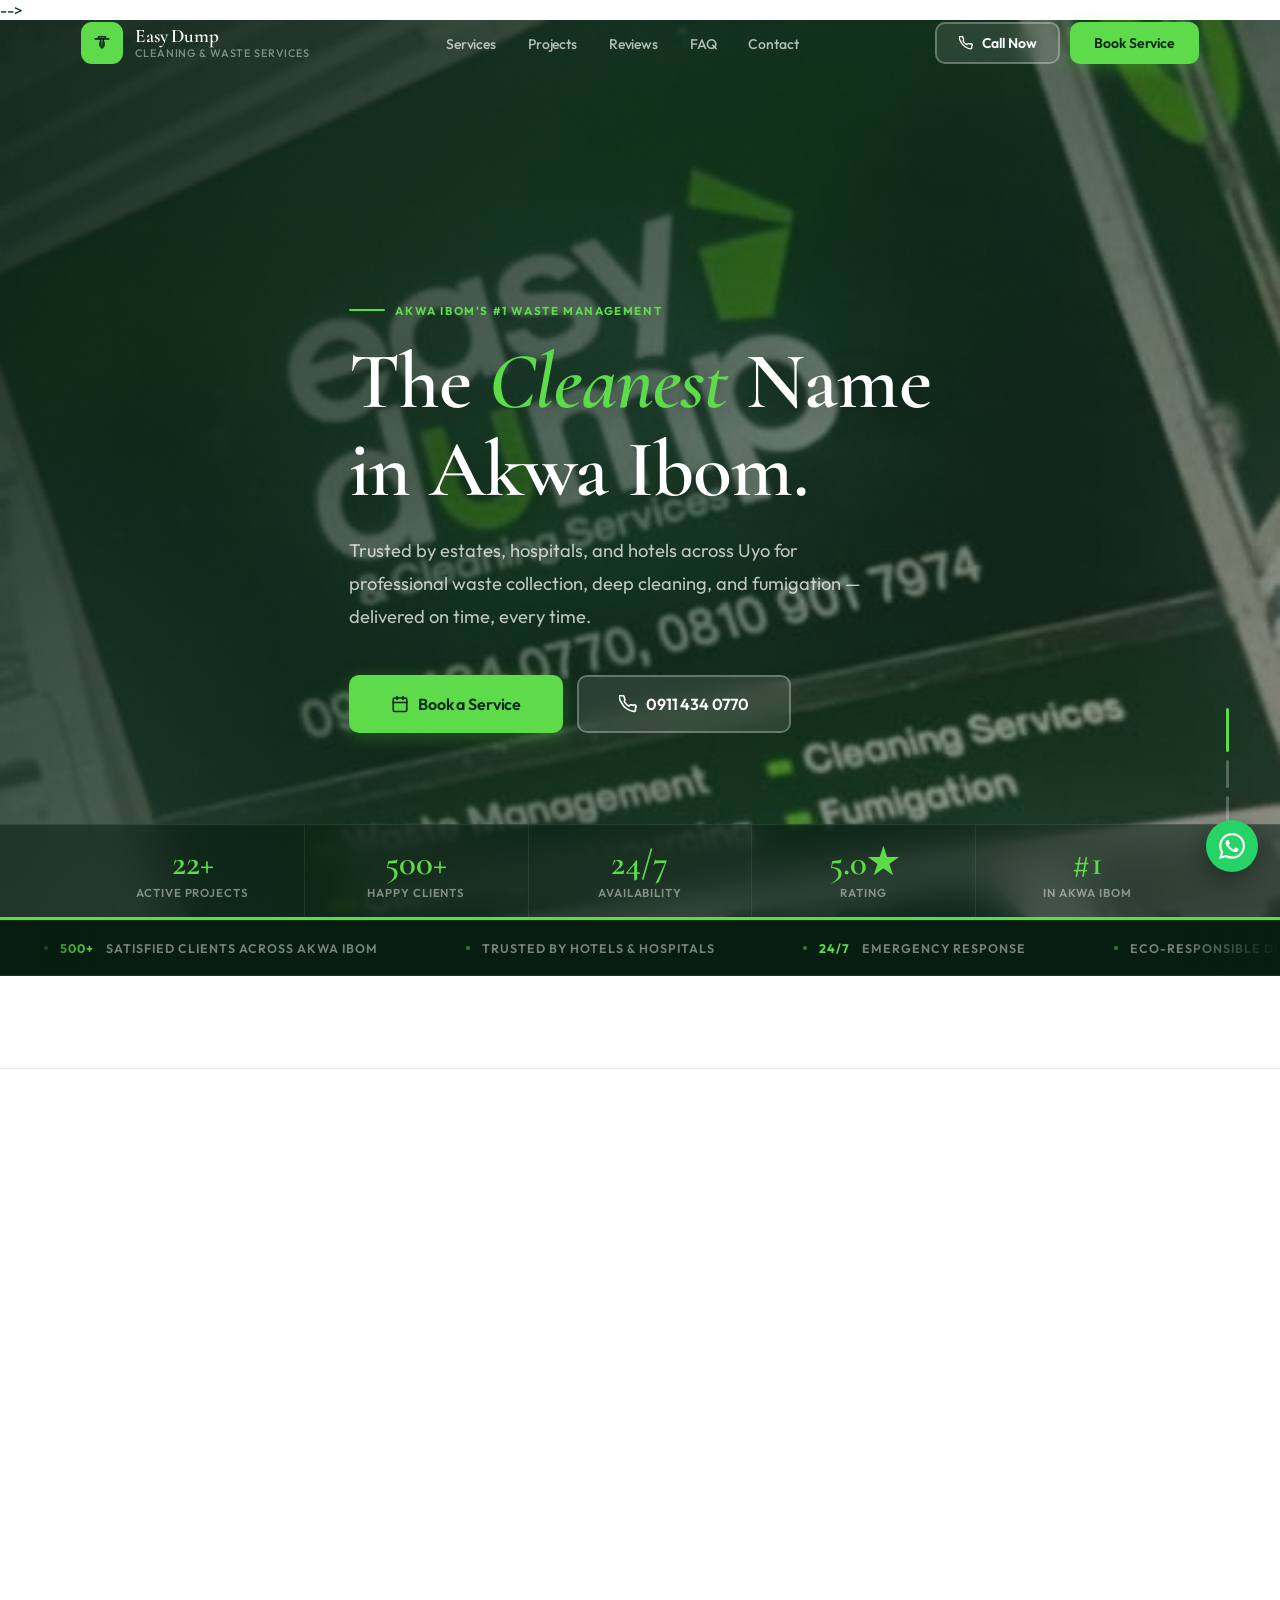
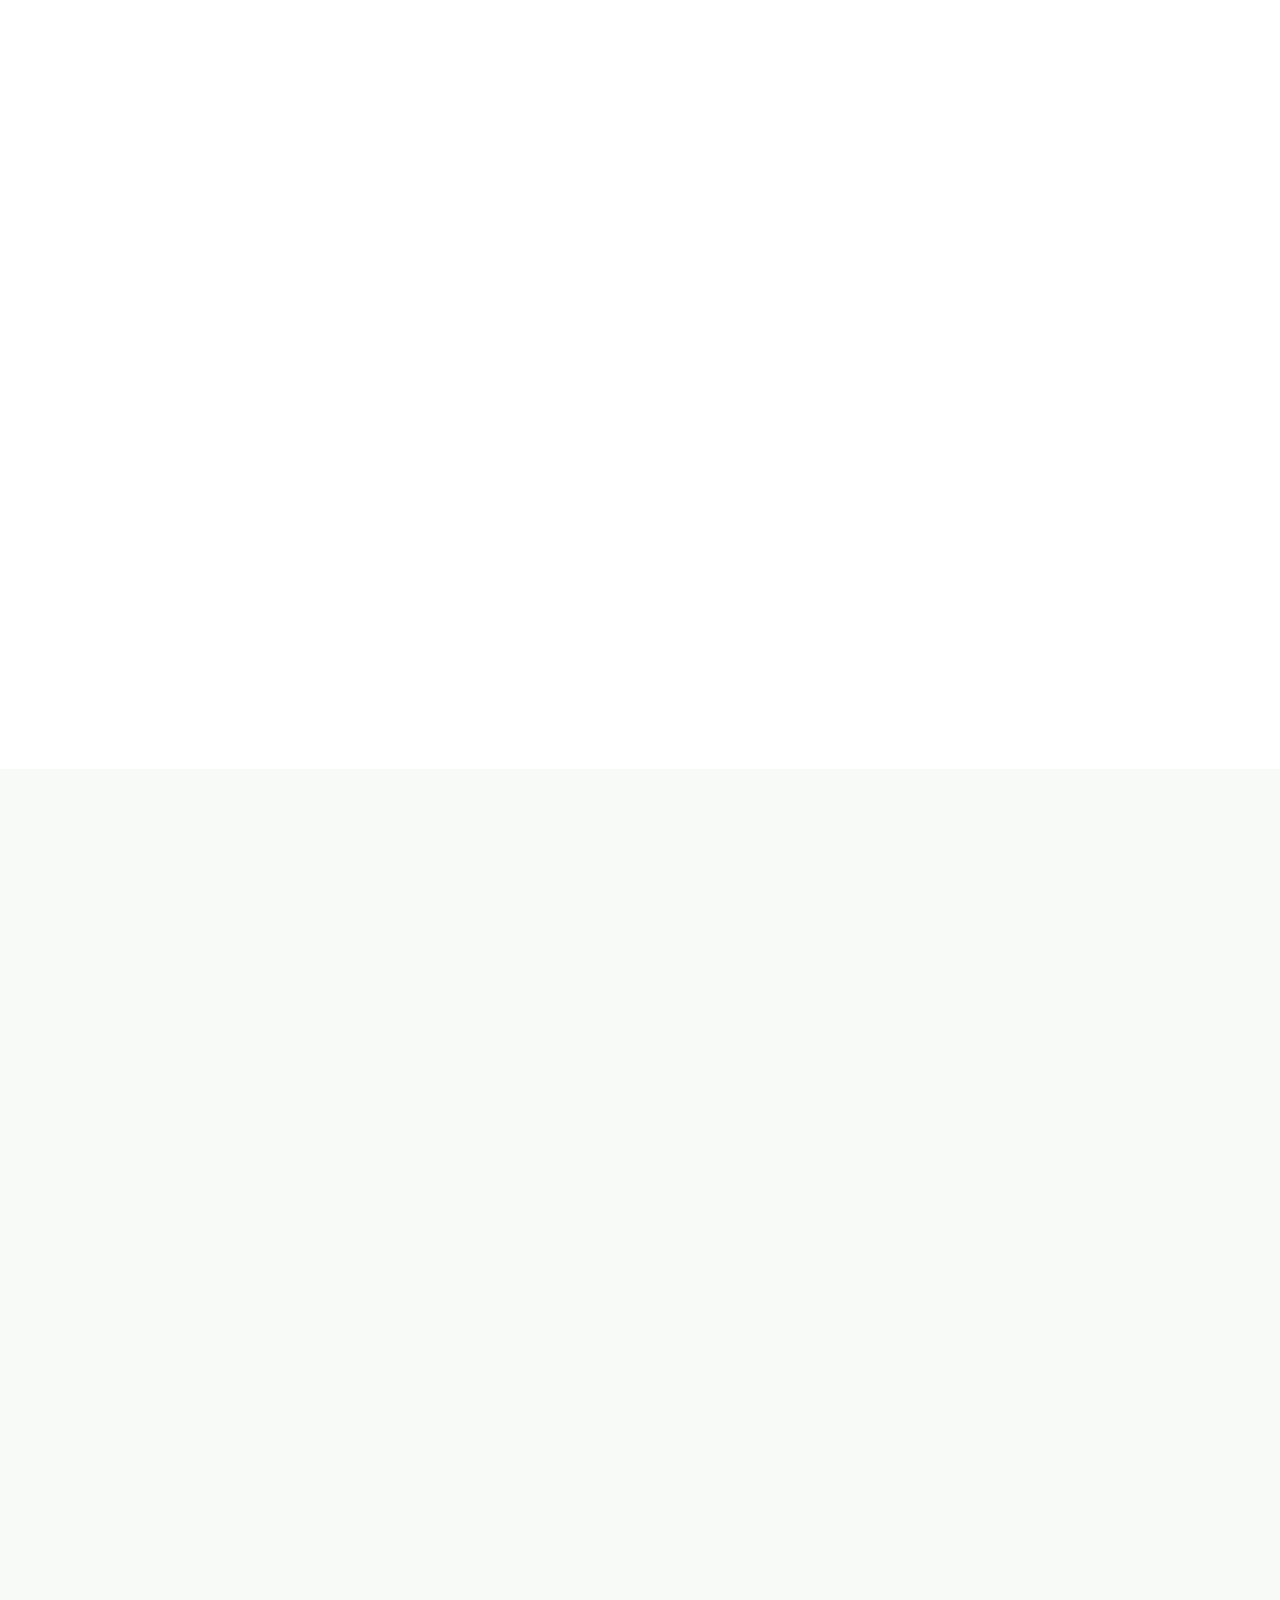
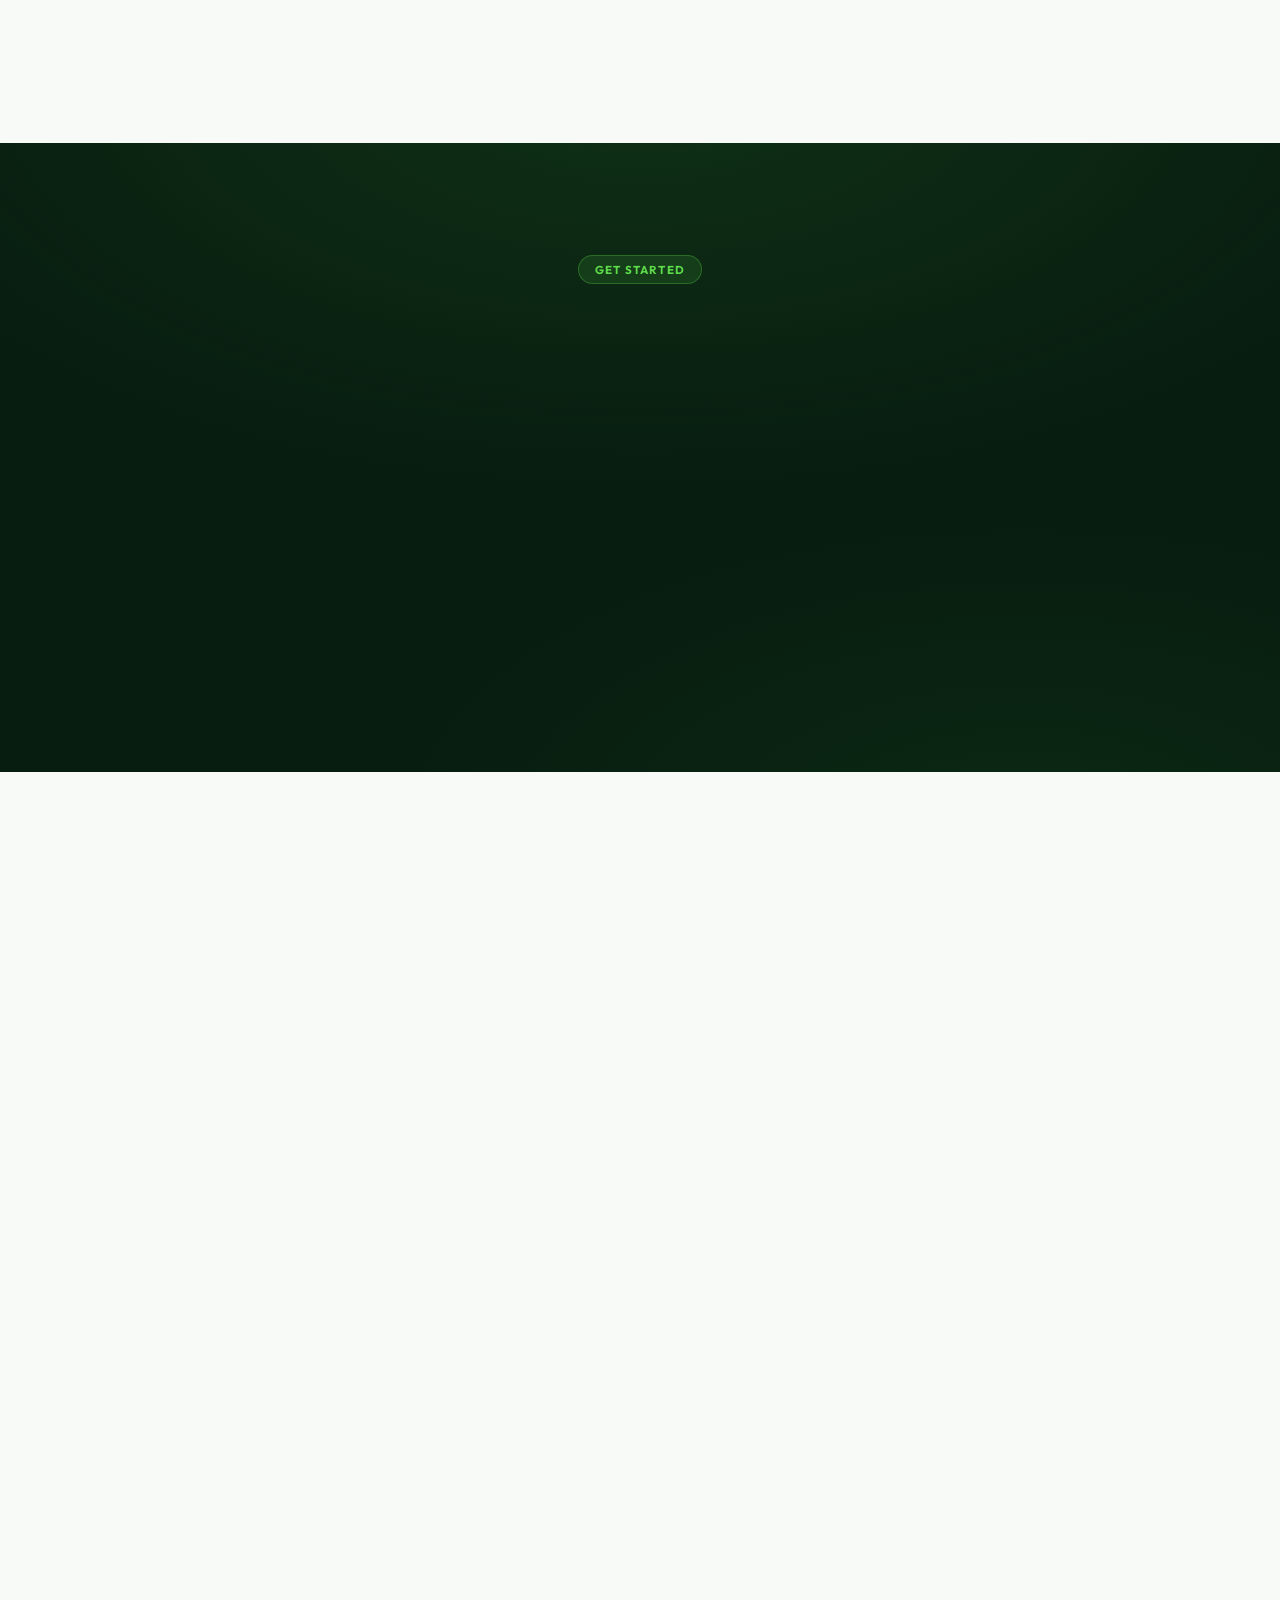
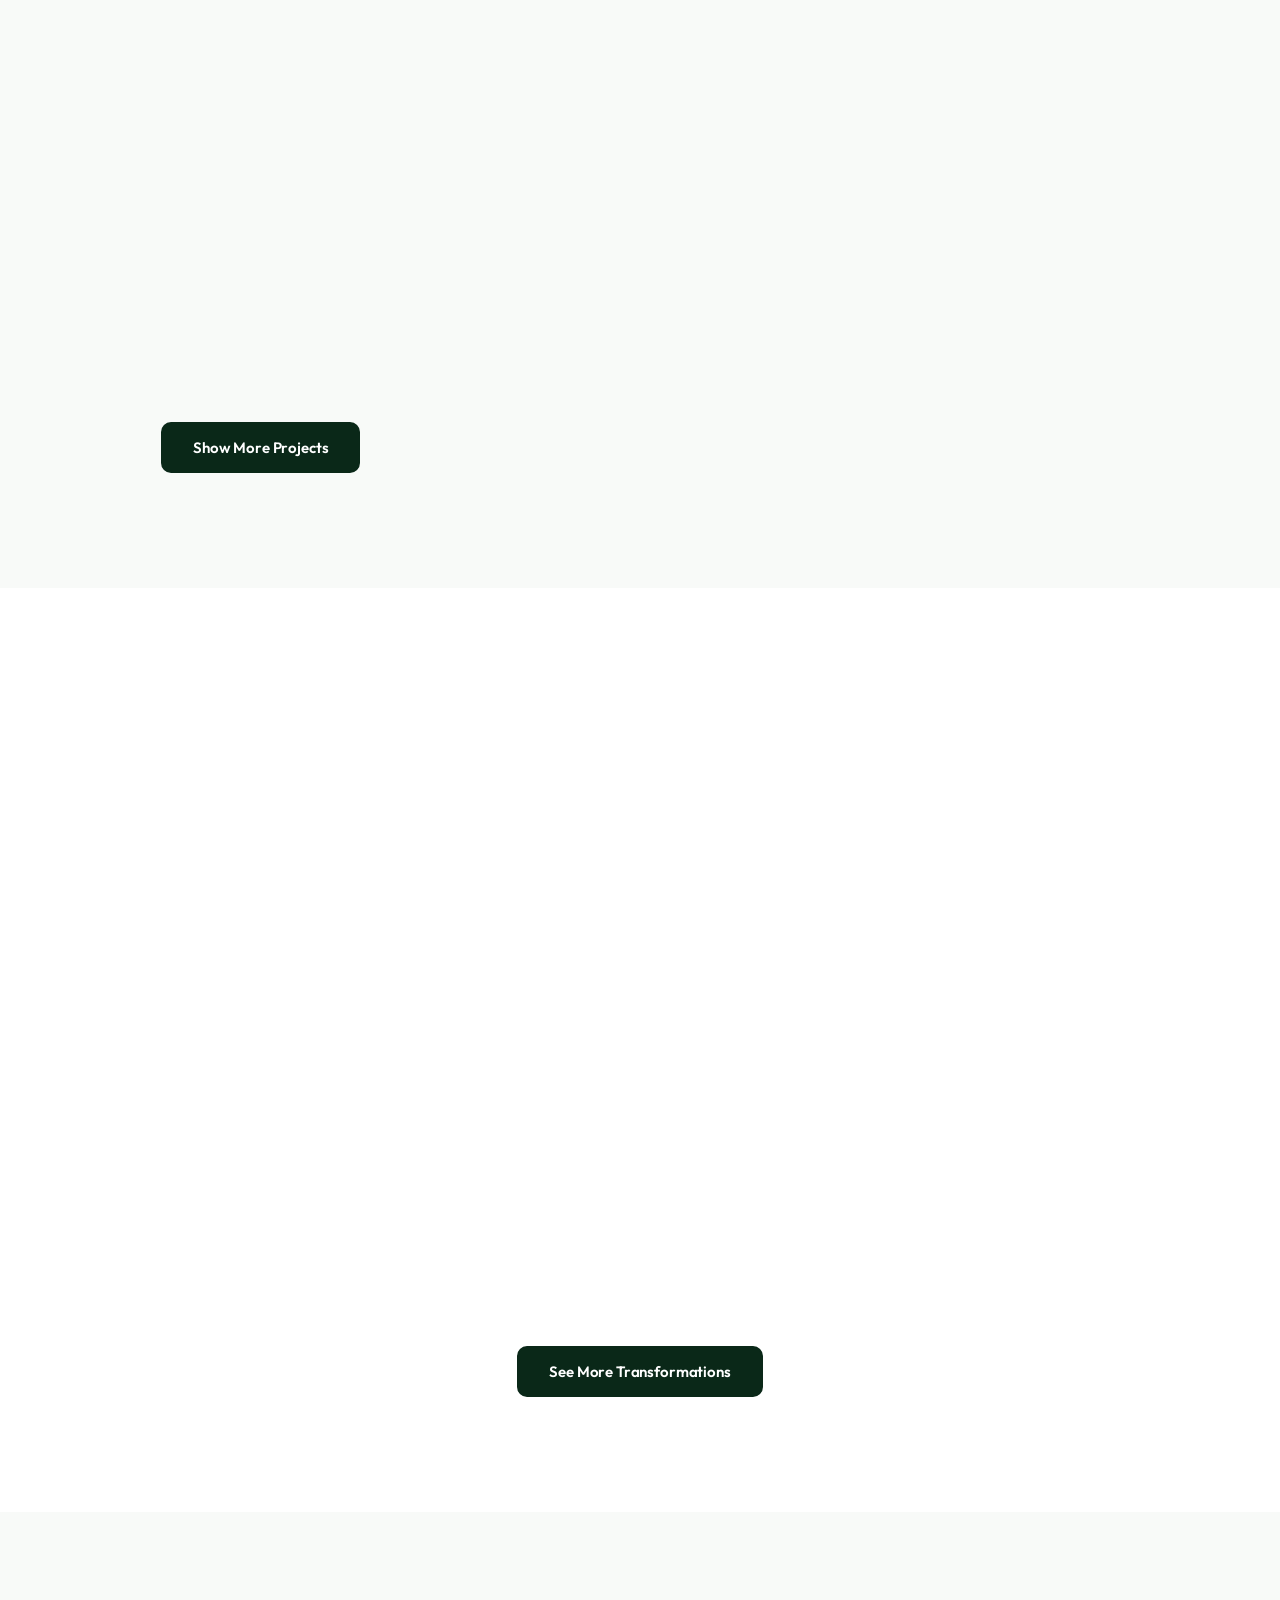
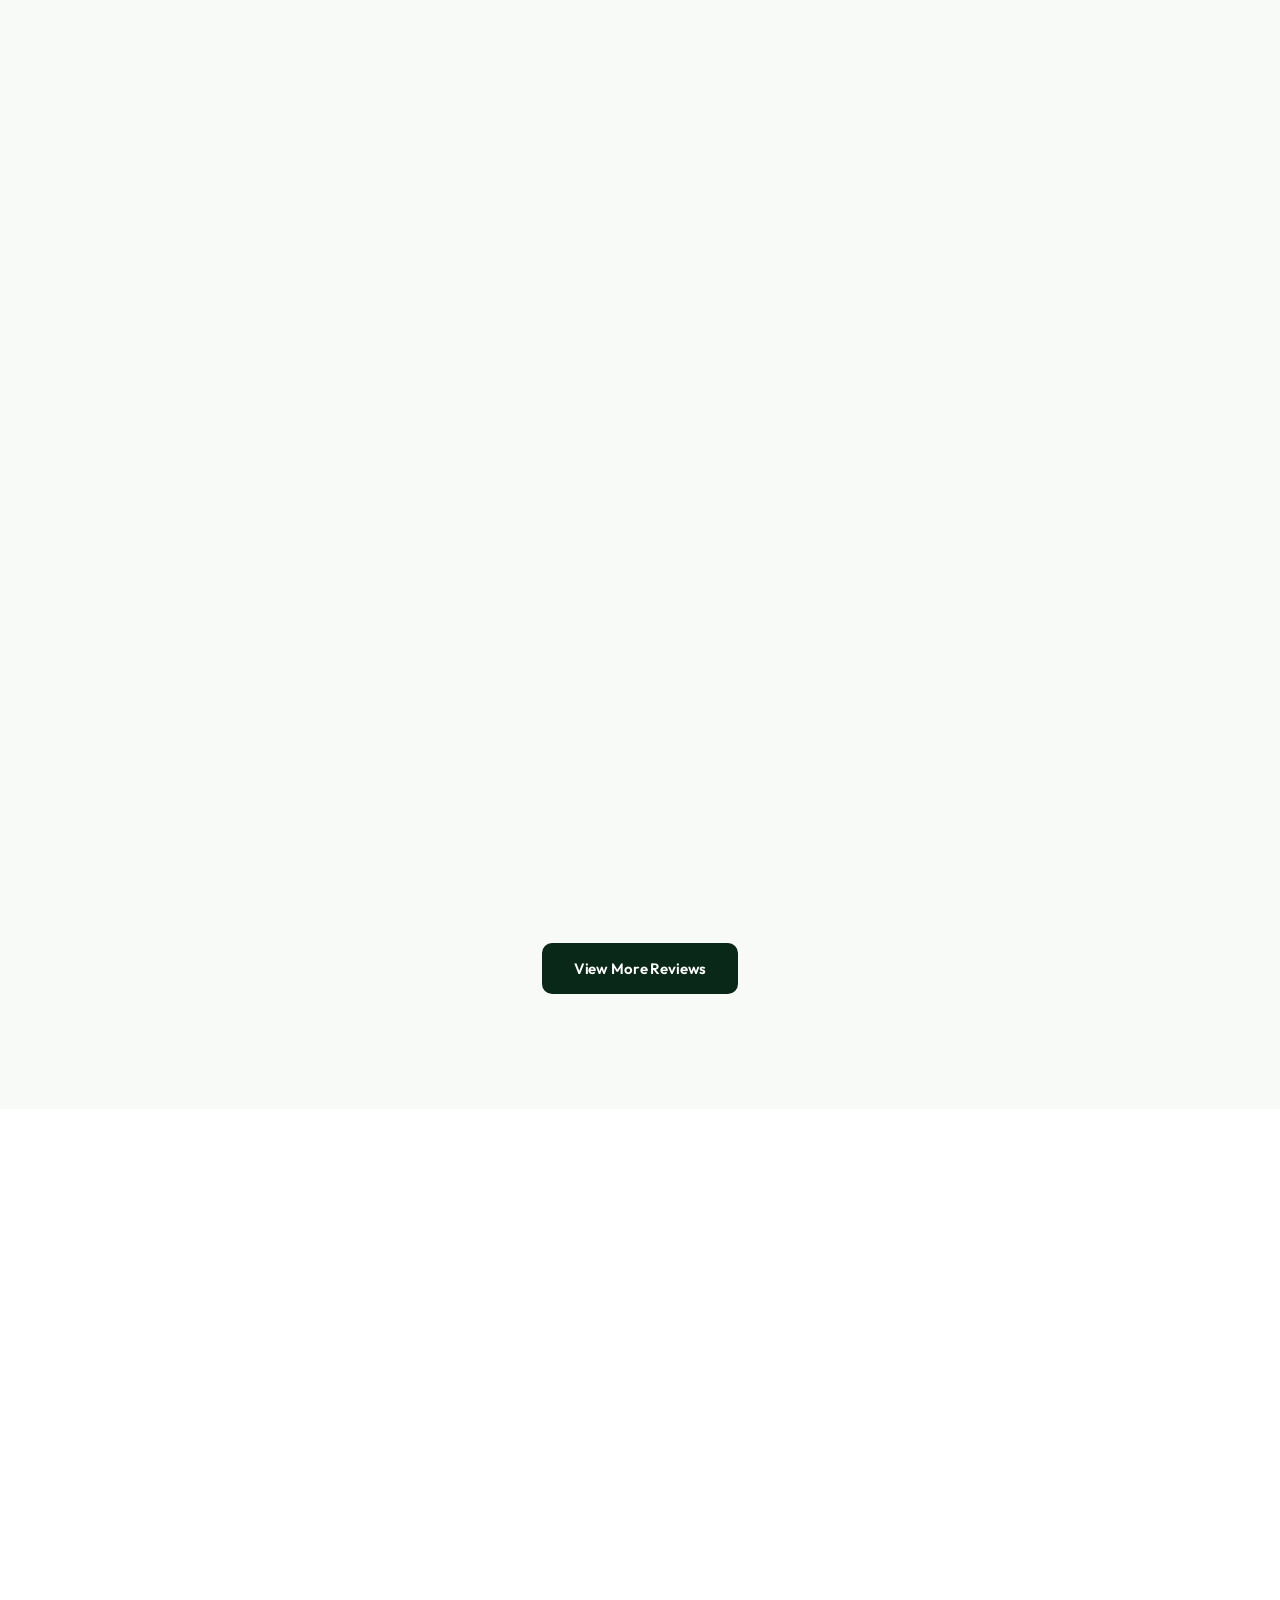
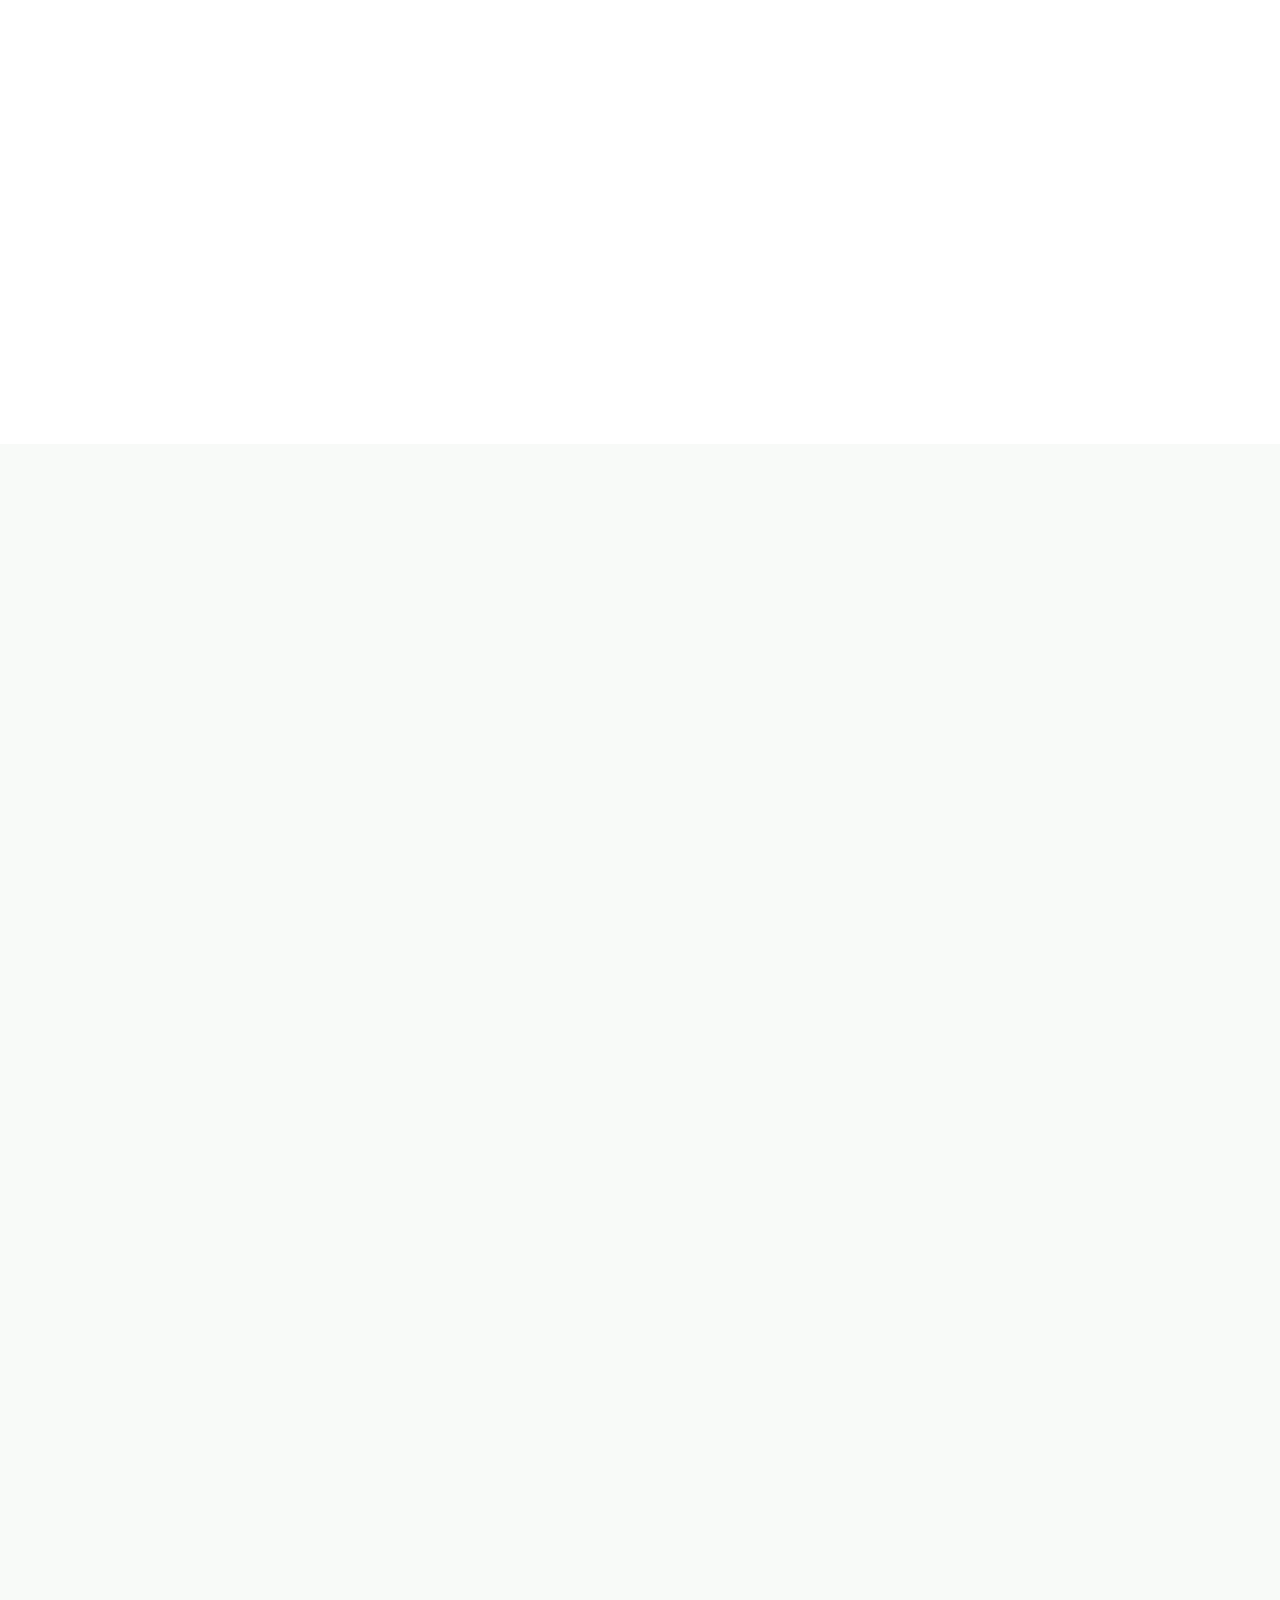
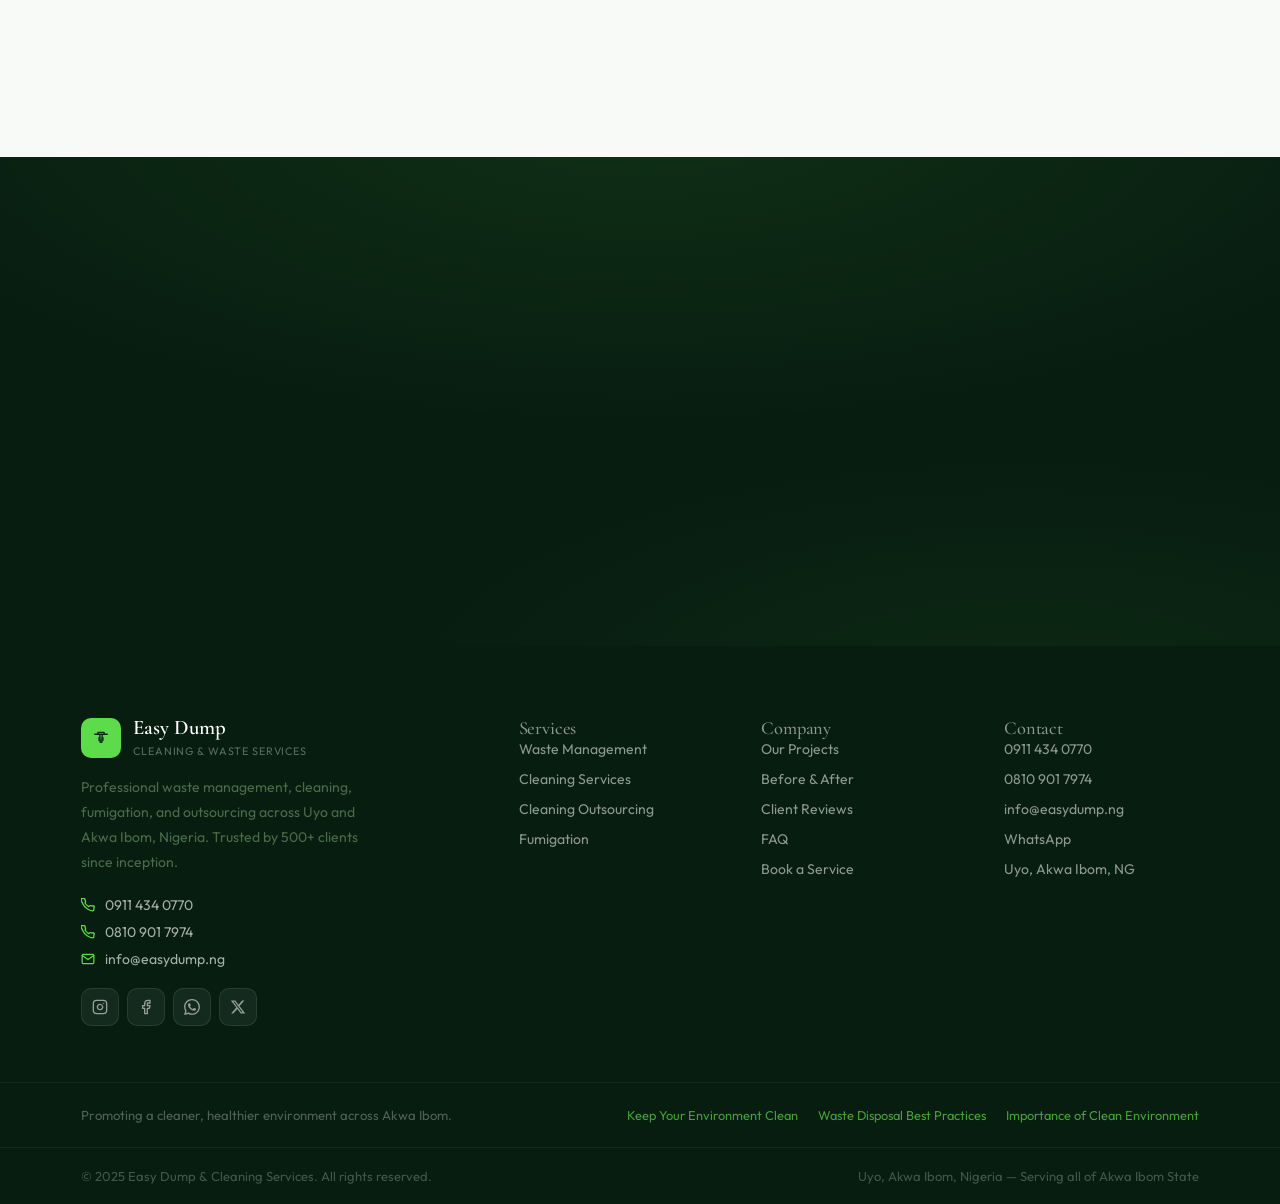
==== commit c5212517: "v" ====
--- a/index.html
+++ b/index.html
@@ -1,4 +1,4 @@
-<!-- <!DOCTYPE html>
+<!DOCTYPE html>
 <html lang="en">
 <head>
 <meta charset="UTF-8">
@@ -27,10 +27,10 @@
 {"@context":"https://schema.org","@type":"LocalBusiness","name":"Easy Dump & Cleaning Services","description":"Professional waste management, deep cleaning, fumigation and outsourcing across Uyo and Akwa Ibom, Nigeria.","url":"https://easydump.ng","telephone":["+2349114340770","+2348109017974"],"email":"info@easydump.ng","address":{"@type":"PostalAddress","addressLocality":"Uyo","addressRegion":"Akwa Ibom","addressCountry":"NG"},"areaServed":"Akwa Ibom","serviceType":["Waste Management","Cleaning Services","Fumigation","Cleaning Outsourcing"],"aggregateRating":{"@type":"AggregateRating","ratingValue":"5.0","reviewCount":"500"},"sameAs":["https://www.instagram.com/easydumpng","https://www.facebook.com/easydumpng"]}
 </script>
 </head>
-<body> -->
+<body> 
 
 <!-- ═══ PRELOADER ═══ -->
-<!-- <div id="preloader">
+ <div id="preloader">
   <div class="pl-wordmark">
     <div class="pl-logomark">
       <svg viewBox="0 0 32 32" fill="none" xmlns="http://www.w3.org/2000/svg">
@@ -628,10 +628,10 @@
 <button class="btt" id="btt" aria-label="Back to top"><svg width="20" height="20" viewBox="0 0 24 24" fill="none" stroke="currentColor" stroke-width="2.5" stroke-linecap="round" stroke-linejoin="round"><path d="M18 15l-6-6-6 6"/></svg></button>
 
 <!-- GSAP -->
-<!-- <script src="https://cdnjs.cloudflare.com/ajax/libs/gsap/3.12.5/gsap.min.js"></script>
+<script src="https://cdnjs.cloudflare.com/ajax/libs/gsap/3.12.5/gsap.min.js"></script>
 <script src="https://cdnjs.cloudflare.com/ajax/libs/gsap/3.12.5/ScrollTrigger.min.js"></script>
 <script>if(window.gsap&&window.ScrollTrigger) gsap.registerPlugin(ScrollTrigger);</script>
 <script src="https://cdn.jsdelivr.net/npm/emailjs-com@3/dist/email.min.js"></script>
 <script src="script.js"></script>
 </body>
-</html>  -->+</html> 
